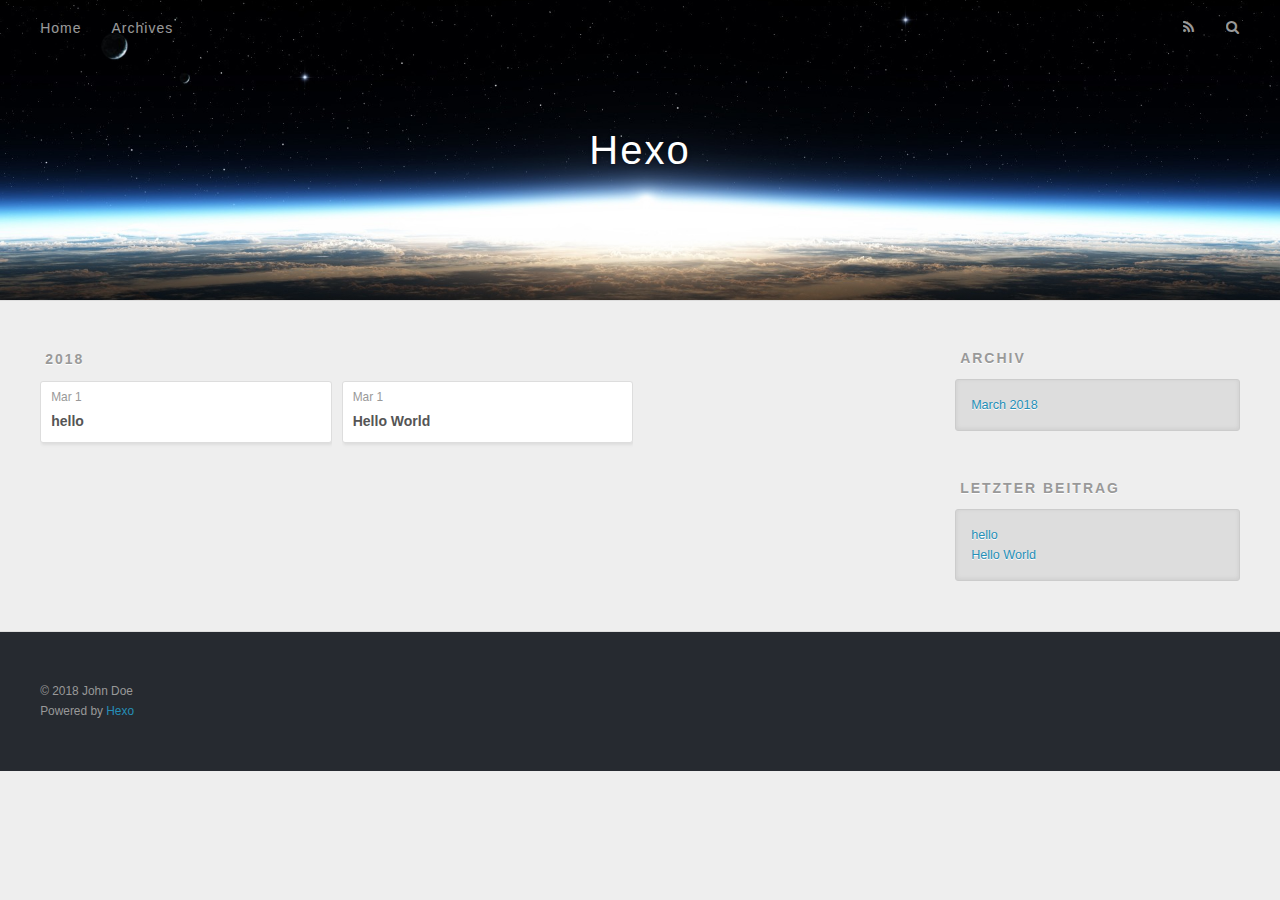
==== archives/index.html @ 199758c9 "Site updated: 2018-03-01 15:43:42" ====
<!DOCTYPE html>
<html>
<head>
  <meta charset="utf-8">
  

  
  <title>Archiv | Hexo</title>
  <meta name="viewport" content="width=device-width, initial-scale=1, maximum-scale=1">
  <meta property="og:type" content="website">
<meta property="og:title" content="Hexo">
<meta property="og:url" content="http://yoursite.com/archives/index.html">
<meta property="og:site_name" content="Hexo">
<meta name="twitter:card" content="summary">
<meta name="twitter:title" content="Hexo">
  
    <link rel="alternate" href="/atom.xml" title="Hexo" type="application/atom+xml">
  
  
    <link rel="icon" href="/favicon.png">
  
  
    <link href="//fonts.googleapis.com/css?family=Source+Code+Pro" rel="stylesheet" type="text/css">
  
  <link rel="stylesheet" href="/css/style.css">
</head>

<body>
  <div id="container">
    <div id="wrap">
      <header id="header">
  <div id="banner"></div>
  <div id="header-outer" class="outer">
    <div id="header-title" class="inner">
      <h1 id="logo-wrap">
        <a href="/" id="logo">Hexo</a>
      </h1>
      
    </div>
    <div id="header-inner" class="inner">
      <nav id="main-nav">
        <a id="main-nav-toggle" class="nav-icon"></a>
        
          <a class="main-nav-link" href="/">Home</a>
        
          <a class="main-nav-link" href="/archives">Archives</a>
        
      </nav>
      <nav id="sub-nav">
        
          <a id="nav-rss-link" class="nav-icon" href="/atom.xml" title="RSS Feed"></a>
        
        <a id="nav-search-btn" class="nav-icon" title="Suche"></a>
      </nav>
      <div id="search-form-wrap">
        <form action="//google.com/search" method="get" accept-charset="UTF-8" class="search-form"><input type="search" name="q" class="search-form-input" placeholder="Search"><button type="submit" class="search-form-submit">&#xF002;</button><input type="hidden" name="sitesearch" value="http://yoursite.com"></form>
      </div>
    </div>
  </div>
</header>
      <div class="outer">
        <section id="main">
  
  
    
    
      
      
      <section class="archives-wrap">
        <div class="archive-year-wrap">
          <a href="/archives/2018" class="archive-year">2018</a>
        </div>
        <div class="archives">
    
    <article class="archive-article archive-type-post">
  <div class="archive-article-inner">
    <header class="archive-article-header">
      <a href="/2018/03/01/hello/" class="archive-article-date">
  <time datetime="2018-03-01T07:41:24.000Z" itemprop="datePublished">Mar 1</time>
</a>
      
  
    <h1 itemprop="name">
      <a class="archive-article-title" href="/2018/03/01/hello/">hello</a>
    </h1>
  

    </header>
  </div>
</article>
  
    
    
    <article class="archive-article archive-type-post">
  <div class="archive-article-inner">
    <header class="archive-article-header">
      <a href="/2018/03/01/hello-world/" class="archive-article-date">
  <time datetime="2018-03-01T07:00:31.511Z" itemprop="datePublished">Mar 1</time>
</a>
      
  
    <h1 itemprop="name">
      <a class="archive-article-title" href="/2018/03/01/hello-world/">Hello World</a>
    </h1>
  

    </header>
  </div>
</article>
  
  
    </div></section>
  


</section>
        
          <aside id="sidebar">
  
    

  
    

  
    
  
    
  <div class="widget-wrap">
    <h3 class="widget-title">Archiv</h3>
    <div class="widget">
      <ul class="archive-list"><li class="archive-list-item"><a class="archive-list-link" href="/archives/2018/03/">March 2018</a></li></ul>
    </div>
  </div>


  
    
  <div class="widget-wrap">
    <h3 class="widget-title">letzter Beitrag</h3>
    <div class="widget">
      <ul>
        
          <li>
            <a href="/2018/03/01/hello/">hello</a>
          </li>
        
          <li>
            <a href="/2018/03/01/hello-world/">Hello World</a>
          </li>
        
      </ul>
    </div>
  </div>

  
</aside>
        
      </div>
      <footer id="footer">
  
  <div class="outer">
    <div id="footer-info" class="inner">
      &copy; 2018 John Doe<br>
      Powered by <a href="http://hexo.io/" target="_blank">Hexo</a>
    </div>
  </div>
</footer>
    </div>
    <nav id="mobile-nav">
  
    <a href="/" class="mobile-nav-link">Home</a>
  
    <a href="/archives" class="mobile-nav-link">Archives</a>
  
</nav>
    

<script src="//ajax.googleapis.com/ajax/libs/jquery/2.0.3/jquery.min.js"></script>


  <link rel="stylesheet" href="/fancybox/jquery.fancybox.css">
  <script src="/fancybox/jquery.fancybox.pack.js"></script>


<script src="/js/script.js"></script>



  </div>
</body>
</html>
---- css/style.css ----
body {
  width: 100%;
}
body:before,
body:after {
  content: "";
  display: table;
}
body:after {
  clear: both;
}
html,
body,
div,
span,
applet,
object,
iframe,
h1,
h2,
h3,
h4,
h5,
h6,
p,
blockquote,
pre,
a,
abbr,
acronym,
address,
big,
cite,
code,
del,
dfn,
em,
img,
ins,
kbd,
q,
s,
samp,
small,
strike,
strong,
sub,
sup,
tt,
var,
dl,
dt,
dd,
ol,
ul,
li,
fieldset,
form,
label,
legend,
table,
caption,
tbody,
tfoot,
thead,
tr,
th,
td {
  margin: 0;
  padding: 0;
  border: 0;
  outline: 0;
  font-weight: inherit;
  font-style: inherit;
  font-family: inherit;
  font-size: 100%;
  vertical-align: baseline;
}
body {
  line-height: 1;
  color: #000;
  background: #fff;
}
ol,
ul {
  list-style: none;
}
table {
  border-collapse: separate;
  border-spacing: 0;
  vertical-align: middle;
}
caption,
th,
td {
  text-align: left;
  font-weight: normal;
  vertical-align: middle;
}
a img {
  border: none;
}
input,
button {
  margin: 0;
  padding: 0;
}
input::-moz-focus-inner,
button::-moz-focus-inner {
  border: 0;
  padding: 0;
}
@font-face {
  font-family: FontAwesome;
  font-style: normal;
  font-weight: normal;
  src: url("fonts/fontawesome-webfont.eot?v=#4.0.3");
  src: url("fonts/fontawesome-webfont.eot?#iefix&v=#4.0.3") format("embedded-opentype"), url("fonts/fontawesome-webfont.woff?v=#4.0.3") format("woff"), url("fonts/fontawesome-webfont.ttf?v=#4.0.3") format("truetype"), url("fonts/fontawesome-webfont.svg#fontawesomeregular?v=#4.0.3") format("svg");
}
html,
body,
#container {
  height: 100%;
}
body {
  background: #eee;
  font: 14px -apple-system, BlinkMacSystemFont, "Segoe UI", "Roboto", "Oxygen", "Ubuntu", "Cantarell", "Fira Sans", "Droid Sans", "Helvetica Neue", sans-serif;
  -webkit-text-size-adjust: 100%;
}
.outer {
  max-width: 1220px;
  margin: 0 auto;
  padding: 0 20px;
}
.outer:before,
.outer:after {
  content: "";
  display: table;
}
.outer:after {
  clear: both;
}
.inner {
  display: inline;
  float: left;
  width: 98.33333333333333%;
  margin: 0 0.833333333333333%;
}
.left,
.alignleft {
  float: left;
}
.right,
.alignright {
  float: right;
}
.clear {
  clear: both;
}
#container {
  position: relative;
}
.mobile-nav-on {
  overflow: hidden;
}
#wrap {
  height: 100%;
  width: 100%;
  position: absolute;
  top: 0;
  left: 0;
  -webkit-transition: 0.2s ease-out;
  -moz-transition: 0.2s ease-out;
  -ms-transition: 0.2s ease-out;
  transition: 0.2s ease-out;
  z-index: 1;
  background: #eee;
}
.mobile-nav-on #wrap {
  left: 280px;
}
@media screen and (min-width: 768px) {
  #main {
    display: inline;
    float: left;
    width: 73.33333333333333%;
    margin: 0 0.833333333333333%;
  }
}
.article-date,
.article-category-link,
.archive-year,
.widget-title {
  text-decoration: none;
  text-transform: uppercase;
  letter-spacing: 2px;
  color: #999;
  margin-bottom: 1em;
  margin-left: 5px;
  line-height: 1em;
  text-shadow: 0 1px #fff;
  font-weight: bold;
}
.article-inner,
.archive-article-inner {
  background: #fff;
  -webkit-box-shadow: 1px 2px 3px #ddd;
  box-shadow: 1px 2px 3px #ddd;
  border: 1px solid #ddd;
  border-radius: 3px;
}
.article-entry h1,
.widget h1 {
  font-size: 2em;
}
.article-entry h2,
.widget h2 {
  font-size: 1.5em;
}
.article-entry h3,
.widget h3 {
  font-size: 1.3em;
}
.article-entry h4,
.widget h4 {
  font-size: 1.2em;
}
.article-entry h5,
.widget h5 {
  font-size: 1em;
}
.article-entry h6,
.widget h6 {
  font-size: 1em;
  color: #999;
}
.article-entry hr,
.widget hr {
  border: 1px dashed #ddd;
}
.article-entry strong,
.widget strong {
  font-weight: bold;
}
.article-entry em,
.widget em,
.article-entry cite,
.widget cite {
  font-style: italic;
}
.article-entry sup,
.widget sup,
.article-entry sub,
.widget sub {
  font-size: 0.75em;
  line-height: 0;
  position: relative;
  vertical-align: baseline;
}
.article-entry sup,
.widget sup {
  top: -0.5em;
}
.article-entry sub,
.widget sub {
  bottom: -0.2em;
}
.article-entry small,
.widget small {
  font-size: 0.85em;
}
.article-entry acronym,
.widget acronym,
.article-entry abbr,
.widget abbr {
  border-bottom: 1px dotted;
}
.article-entry ul,
.widget ul,
.article-entry ol,
.widget ol,
.article-entry dl,
.widget dl {
  margin: 0 20px;
  line-height: 1.6em;
}
.article-entry ul ul,
.widget ul ul,
.article-entry ol ul,
.widget ol ul,
.article-entry ul ol,
.widget ul ol,
.article-entry ol ol,
.widget ol ol {
  margin-top: 0;
  margin-bottom: 0;
}
.article-entry ul,
.widget ul {
  list-style: disc;
}
.article-entry ol,
.widget ol {
  list-style: decimal;
}
.article-entry dt,
.widget dt {
  font-weight: bold;
}
#header {
  height: 300px;
  position: relative;
  border-bottom: 1px solid #ddd;
}
#header:before,
#header:after {
  content: "";
  position: absolute;
  left: 0;
  right: 0;
  height: 40px;
}
#header:before {
  top: 0;
  background: -webkit-linear-gradient(rgba(0,0,0,0.2), transparent);
  background: -moz-linear-gradient(rgba(0,0,0,0.2), transparent);
  background: -ms-linear-gradient(rgba(0,0,0,0.2), transparent);
  background: linear-gradient(rgba(0,0,0,0.2), transparent);
}
#header:after {
  bottom: 0;
  background: -webkit-linear-gradient(transparent, rgba(0,0,0,0.2));
  background: -moz-linear-gradient(transparent, rgba(0,0,0,0.2));
  background: -ms-linear-gradient(transparent, rgba(0,0,0,0.2));
  background: linear-gradient(transparent, rgba(0,0,0,0.2));
}
#header-outer {
  height: 100%;
  position: relative;
}
#header-inner {
  position: relative;
  overflow: hidden;
}
#banner {
  position: absolute;
  top: 0;
  left: 0;
  width: 100%;
  height: 100%;
  background: url("images/banner.jpg") center #000;
  -webkit-background-size: cover;
  -moz-background-size: cover;
  background-size: cover;
  z-index: -1;
}
#header-title {
  text-align: center;
  height: 40px;
  position: absolute;
  top: 50%;
  left: 0;
  margin-top: -20px;
}
#logo,
#subtitle {
  text-decoration: none;
  color: #fff;
  font-weight: 300;
  text-shadow: 0 1px 4px rgba(0,0,0,0.3);
}
#logo {
  font-size: 40px;
  line-height: 40px;
  letter-spacing: 2px;
}
#subtitle {
  font-size: 16px;
  line-height: 16px;
  letter-spacing: 1px;
}
#subtitle-wrap {
  margin-top: 16px;
}
#main-nav {
  float: left;
  margin-left: -15px;
}
.nav-icon,
.main-nav-link {
  float: left;
  color: #fff;
  opacity: 0.6;
  text-decoration: none;
  text-shadow: 0 1px rgba(0,0,0,0.2);
  -webkit-transition: opacity 0.2s;
  -moz-transition: opacity 0.2s;
  -ms-transition: opacity 0.2s;
  transition: opacity 0.2s;
  display: block;
  padding: 20px 15px;
}
.nav-icon:hover,
.main-nav-link:hover {
  opacity: 1;
}
.nav-icon {
  font-family: FontAwesome;
  text-align: center;
  font-size: 14px;
  width: 14px;
  height: 14px;
  padding: 20px 15px;
  position: relative;
  cursor: pointer;
}
.main-nav-link {
  font-weight: 300;
  letter-spacing: 1px;
}
@media screen and (max-width: 479px) {
  .main-nav-link {
    display: none;
  }
}
#main-nav-toggle {
  display: none;
}
#main-nav-toggle:before {
  content: "\f0c9";
}
@media screen and (max-width: 479px) {
  #main-nav-toggle {
    display: block;
  }
}
#sub-nav {
  float: right;
  margin-right: -15px;
}
#nav-rss-link:before {
  content: "\f09e";
}
#nav-search-btn:before {
  content: "\f002";
}
#search-form-wrap {
  position: absolute;
  top: 15px;
  width: 150px;
  height: 30px;
  right: -150px;
  opacity: 0;
  -webkit-transition: 0.2s ease-out;
  -moz-transition: 0.2s ease-out;
  -ms-transition: 0.2s ease-out;
  transition: 0.2s ease-out;
}
#search-form-wrap.on {
  opacity: 1;
  right: 0;
}
@media screen and (max-width: 479px) {
  #search-form-wrap {
    width: 100%;
    right: -100%;
  }
}
.search-form {
  position: absolute;
  top: 0;
  left: 0;
  right: 0;
  background: #fff;
  padding: 5px 15px;
  border-radius: 15px;
  -webkit-box-shadow: 0 0 10px rgba(0,0,0,0.3);
  box-shadow: 0 0 10px rgba(0,0,0,0.3);
}
.search-form-input {
  border: none;
  background: none;
  color: #555;
  width: 100%;
  font: 13px -apple-system, BlinkMacSystemFont, "Segoe UI", "Roboto", "Oxygen", "Ubuntu", "Cantarell", "Fira Sans", "Droid Sans", "Helvetica Neue", sans-serif;
  outline: none;
}
.search-form-input::-webkit-search-results-decoration,
.search-form-input::-webkit-search-cancel-button {
  -webkit-appearance: none;
}
.search-form-submit {
  position: absolute;
  top: 50%;
  right: 10px;
  margin-top: -7px;
  font: 13px FontAwesome;
  border: none;
  background: none;
  color: #bbb;
  cursor: pointer;
}
.search-form-submit:hover,
.search-form-submit:focus {
  color: #777;
}
.article {
  margin: 50px 0;
}
.article-inner {
  overflow: hidden;
}
.article-meta:before,
.article-meta:after {
  content: "";
  display: table;
}
.article-meta:after {
  clear: both;
}
.article-date {
  float: left;
}
.article-category {
  float: left;
  line-height: 1em;
  color: #ccc;
  text-shadow: 0 1px #fff;
  margin-left: 8px;
}
.article-category:before {
  content: "\2022";
}
.article-category-link {
  margin: 0 12px 1em;
}
.article-header {
  padding: 20px 20px 0;
}
.article-title {
  text-decoration: none;
  font-size: 2em;
  font-weight: bold;
  color: #555;
  line-height: 1.1em;
  -webkit-transition: color 0.2s;
  -moz-transition: color 0.2s;
  -ms-transition: color 0.2s;
  transition: color 0.2s;
}
a.article-title:hover {
  color: #258fb8;
}
.article-entry {
  color: #555;
  padding: 0 20px;
}
.article-entry:before,
.article-entry:after {
  content: "";
  display: table;
}
.article-entry:after {
  clear: both;
}
.article-entry p,
.article-entry table {
  line-height: 1.6em;
  margin: 1.6em 0;
}
.article-entry h1,
.article-entry h2,
.article-entry h3,
.article-entry h4,
.article-entry h5,
.article-entry h6 {
  font-weight: bold;
}
.article-entry h1,
.article-entry h2,
.article-entry h3,
.article-entry h4,
.article-entry h5,
.article-entry h6 {
  line-height: 1.1em;
  margin: 1.1em 0;
}
.article-entry a {
  color: #258fb8;
  text-decoration: none;
}
.article-entry a:hover {
  text-decoration: underline;
}
.article-entry ul,
.article-entry ol,
.article-entry dl {
  margin-top: 1.6em;
  margin-bottom: 1.6em;
}
.article-entry img,
.article-entry video {
  max-width: 100%;
  height: auto;
  display: block;
  margin: auto;
}
.article-entry iframe {
  border: none;
}
.article-entry table {
  width: 100%;
  border-collapse: collapse;
  border-spacing: 0;
}
.article-entry th {
  font-weight: bold;
  border-bottom: 3px solid #ddd;
  padding-bottom: 0.5em;
}
.article-entry td {
  border-bottom: 1px solid #ddd;
  padding: 10px 0;
}
.article-entry blockquote {
  font-family: Georgia, "Times New Roman", serif;
  font-size: 1.4em;
  margin: 1.6em 20px;
  text-align: center;
}
.article-entry blockquote footer {
  font-size: 14px;
  margin: 1.6em 0;
  font-family: -apple-system, BlinkMacSystemFont, "Segoe UI", "Roboto", "Oxygen", "Ubuntu", "Cantarell", "Fira Sans", "Droid Sans", "Helvetica Neue", sans-serif;
}
.article-entry blockquote footer cite:before {
  content: "—";
  padding: 0 0.5em;
}
.article-entry .pullquote {
  text-align: left;
  width: 45%;
  margin: 0;
}
.article-entry .pullquote.left {
  margin-left: 0.5em;
  margin-right: 1em;
}
.article-entry .pullquote.right {
  margin-right: 0.5em;
  margin-left: 1em;
}
.article-entry .caption {
  color: #999;
  display: block;
  font-size: 0.9em;
  margin-top: 0.5em;
  position: relative;
  text-align: center;
}
.article-entry .video-container {
  position: relative;
  padding-top: 56.25%;
  height: 0;
  overflow: hidden;
}
.article-entry .video-container iframe,
.article-entry .video-container object,
.article-entry .video-container embed {
  position: absolute;
  top: 0;
  left: 0;
  width: 100%;
  height: 100%;
  margin-top: 0;
}
.article-more-link a {
  display: inline-block;
  line-height: 1em;
  padding: 6px 15px;
  border-radius: 15px;
  background: #eee;
  color: #999;
  text-shadow: 0 1px #fff;
  text-decoration: none;
}
.article-more-link a:hover {
  background: #258fb8;
  color: #fff;
  text-decoration: none;
  text-shadow: 0 1px #1e7293;
}
.article-footer {
  font-size: 0.85em;
  line-height: 1.6em;
  border-top: 1px solid #ddd;
  padding-top: 1.6em;
  margin: 0 20px 20px;
}
.article-footer:before,
.article-footer:after {
  content: "";
  display: table;
}
.article-footer:after {
  clear: both;
}
.article-footer a {
  color: #999;
  text-decoration: none;
}
.article-footer a:hover {
  color: #555;
}
.article-tag-list-item {
  float: left;
  margin-right: 10px;
}
.article-tag-list-link:before {
  content: "#";
}
.article-comment-link {
  float: right;
}
.article-comment-link:before {
  content: "\f075";
  font-family: FontAwesome;
  padding-right: 8px;
}
.article-share-link {
  cursor: pointer;
  float: right;
  margin-left: 20px;
}
.article-share-link:before {
  content: "\f064";
  font-family: FontAwesome;
  padding-right: 6px;
}
#article-nav {
  position: relative;
}
#article-nav:before,
#article-nav:after {
  content: "";
  display: table;
}
#article-nav:after {
  clear: both;
}
@media screen and (min-width: 768px) {
  #article-nav {
    margin: 50px 0;
  }
  #article-nav:before {
    width: 8px;
    height: 8px;
    position: absolute;
    top: 50%;
    left: 50%;
    margin-top: -4px;
    margin-left: -4px;
    content: "";
    border-radius: 50%;
    background: #ddd;
    -webkit-box-shadow: 0 1px 2px #fff;
    box-shadow: 0 1px 2px #fff;
  }
}
.article-nav-link-wrap {
  text-decoration: none;
  text-shadow: 0 1px #fff;
  color: #999;
  -webkit-box-sizing: border-box;
  -moz-box-sizing: border-box;
  box-sizing: border-box;
  margin-top: 50px;
  text-align: center;
  display: block;
}
.article-nav-link-wrap:hover {
  color: #555;
}
@media screen and (min-width: 768px) {
  .article-nav-link-wrap {
    width: 50%;
    margin-top: 0;
  }
}
@media screen and (min-width: 768px) {
  #article-nav-newer {
    float: left;
    text-align: right;
    padding-right: 20px;
  }
}
@media screen and (min-width: 768px) {
  #article-nav-older {
    float: right;
    text-align: left;
    padding-left: 20px;
  }
}
.article-nav-caption {
  text-transform: uppercase;
  letter-spacing: 2px;
  color: #ddd;
  line-height: 1em;
  font-weight: bold;
}
#article-nav-newer .article-nav-caption {
  margin-right: -2px;
}
.article-nav-title {
  font-size: 0.85em;
  line-height: 1.6em;
  margin-top: 0.5em;
}
.article-share-box {
  position: absolute;
  display: none;
  background: #fff;
  -webkit-box-shadow: 1px 2px 10px rgba(0,0,0,0.2);
  box-shadow: 1px 2px 10px rgba(0,0,0,0.2);
  border-radius: 3px;
  margin-left: -145px;
  overflow: hidden;
  z-index: 1;
}
.article-share-box.on {
  display: block;
}
.article-share-input {
  width: 100%;
  background: none;
  -webkit-box-sizing: border-box;
  -moz-box-sizing: border-box;
  box-sizing: border-box;
  font: 14px -apple-system, BlinkMacSystemFont, "Segoe UI", "Roboto", "Oxygen", "Ubuntu", "Cantarell", "Fira Sans", "Droid Sans", "Helvetica Neue", sans-serif;
  padding: 0 15px;
  color: #555;
  outline: none;
  border: 1px solid #ddd;
  border-radius: 3px 3px 0 0;
  height: 36px;
  line-height: 36px;
}
.article-share-links {
  background: #eee;
}
.article-share-links:before,
.article-share-links:after {
  content: "";
  display: table;
}
.article-share-links:after {
  clear: both;
}
.article-share-twitter,
.article-share-facebook,
.article-share-pinterest,
.article-share-google {
  width: 50px;
  height: 36px;
  display: block;
  float: left;
  position: relative;
  color: #999;
  text-shadow: 0 1px #fff;
}
.article-share-twitter:before,
.article-share-facebook:before,
.article-share-pinterest:before,
.article-share-google:before {
  font-size: 20px;
  font-family: FontAwesome;
  width: 20px;
  height: 20px;
  position: absolute;
  top: 50%;
  left: 50%;
  margin-top: -10px;
  margin-left: -10px;
  text-align: center;
}
.article-share-twitter:hover,
.article-share-facebook:hover,
.article-share-pinterest:hover,
.article-share-google:hover {
  color: #fff;
}
.article-share-twitter:before {
  content: "\f099";
}
.article-share-twitter:hover {
  background: #00aced;
  text-shadow: 0 1px #008abe;
}
.article-share-facebook:before {
  content: "\f09a";
}
.article-share-facebook:hover {
  background: #3b5998;
  text-shadow: 0 1px #2f477a;
}
.article-share-pinterest:before {
  content: "\f0d2";
}
.article-share-pinterest:hover {
  background: #cb2027;
  text-shadow: 0 1px #a21a1f;
}
.article-share-google:before {
  content: "\f0d5";
}
.article-share-google:hover {
  background: #dd4b39;
  text-shadow: 0 1px #be3221;
}
.article-gallery {
  background: #000;
  position: relative;
}
.article-gallery-photos {
  position: relative;
  overflow: hidden;
}
.article-gallery-img {
  display: none;
  max-width: 100%;
}
.article-gallery-img:first-child {
  display: block;
}
.article-gallery-img.loaded {
  position: absolute;
  display: block;
}
.article-gallery-img img {
  display: block;
  max-width: 100%;
  margin: 0 auto;
}
#comments {
  background: #fff;
  -webkit-box-shadow: 1px 2px 3px #ddd;
  box-shadow: 1px 2px 3px #ddd;
  padding: 20px;
  border: 1px solid #ddd;
  border-radius: 3px;
  margin: 50px 0;
}
#comments a {
  color: #258fb8;
}
.archives-wrap {
  margin: 50px 0;
}
.archives:before,
.archives:after {
  content: "";
  display: table;
}
.archives:after {
  clear: both;
}
.archive-year-wrap {
  margin-bottom: 1em;
}
.archives {
  -webkit-column-gap: 10px;
  -moz-column-gap: 10px;
  column-gap: 10px;
}
@media screen and (min-width: 480px) and (max-width: 767px) {
  .archives {
    -webkit-column-count: 2;
    -moz-column-count: 2;
    column-count: 2;
  }
}
@media screen and (min-width: 768px) {
  .archives {
    -webkit-column-count: 3;
    -moz-column-count: 3;
    column-count: 3;
  }
}
.archive-article {
  -webkit-column-break-inside: avoid;
  page-break-inside: avoid;
  overflow: hidden;
  break-inside: avoid-column;
}
.archive-article-inner {
  padding: 10px;
  margin-bottom: 15px;
}
.archive-article-title {
  text-decoration: none;
  font-weight: bold;
  color: #555;
  -webkit-transition: color 0.2s;
  -moz-transition: color 0.2s;
  -ms-transition: color 0.2s;
  transition: color 0.2s;
  line-height: 1.6em;
}
.archive-article-title:hover {
  color: #258fb8;
}
.archive-article-footer {
  margin-top: 1em;
}
.archive-article-date {
  color: #999;
  text-decoration: none;
  font-size: 0.85em;
  line-height: 1em;
  margin-bottom: 0.5em;
  display: block;
}
#page-nav {
  margin: 50px auto;
  background: #fff;
  -webkit-box-shadow: 1px 2px 3px #ddd;
  box-shadow: 1px 2px 3px #ddd;
  border: 1px solid #ddd;
  border-radius: 3px;
  text-align: center;
  color: #999;
  overflow: hidden;
}
#page-nav:before,
#page-nav:after {
  content: "";
  display: table;
}
#page-nav:after {
  clear: both;
}
#page-nav a,
#page-nav span {
  padding: 10px 20px;
  line-height: 1;
  height: 2ex;
}
#page-nav a {
  color: #999;
  text-decoration: none;
}
#page-nav a:hover {
  background: #999;
  color: #fff;
}
#page-nav .prev {
  float: left;
}
#page-nav .next {
  float: right;
}
#page-nav .page-number {
  display: inline-block;
}
@media screen and (max-width: 479px) {
  #page-nav .page-number {
    display: none;
  }
}
#page-nav .current {
  color: #555;
  font-weight: bold;
}
#page-nav .space {
  color: #ddd;
}
#footer {
  background: #262a30;
  padding: 50px 0;
  border-top: 1px solid #ddd;
  color: #999;
}
#footer a {
  color: #258fb8;
  text-decoration: none;
}
#footer a:hover {
  text-decoration: underline;
}
#footer-info {
  line-height: 1.6em;
  font-size: 0.85em;
}
.article-entry pre,
.article-entry .highlight {
  background: #2d2d2d;
  margin: 0 -20px;
  padding: 15px 20px;
  border-style: solid;
  border-color: #ddd;
  border-width: 1px 0;
  overflow: auto;
  color: #ccc;
  line-height: 22.400000000000002px;
}
.article-entry .highlight .gutter pre,
.article-entry .gist .gist-file .gist-data .line-numbers {
  color: #666;
  font-size: 0.85em;
}
.article-entry pre,
.article-entry code {
  font-family: "Source Code Pro", Consolas, Monaco, Menlo, Consolas, monospace;
}
.article-entry code {
  background: #eee;
  text-shadow: 0 1px #fff;
  padding: 0 0.3em;
}
.article-entry pre code {
  background: none;
  text-shadow: none;
  padding: 0;
}
.article-entry .highlight pre {
  border: none;
  margin: 0;
  padding: 0;
}
.article-entry .highlight table {
  margin: 0;
  width: auto;
}
.article-entry .highlight td {
  border: none;
  padding: 0;
}
.article-entry .highlight figcaption {
  font-size: 0.85em;
  color: #999;
  line-height: 1em;
  margin-bottom: 1em;
}
.article-entry .highlight figcaption:before,
.article-entry .highlight figcaption:after {
  content: "";
  display: table;
}
.article-entry .highlight figcaption:after {
  clear: both;
}
.article-entry .highlight figcaption a {
  float: right;
}
.article-entry .highlight .gutter pre {
  text-align: right;
  padding-right: 20px;
}
.article-entry .highlight .line {
  height: 22.400000000000002px;
}
.article-entry .highlight .line.marked {
  background: #515151;
}
.article-entry .gist {
  margin: 0 -20px;
  border-style: solid;
  border-color: #ddd;
  border-width: 1px 0;
  background: #2d2d2d;
  padding: 15px 20px 15px 0;
}
.article-entry .gist .gist-file {
  border: none;
  font-family: "Source Code Pro", Consolas, Monaco, Menlo, Consolas, monospace;
  margin: 0;
}
.article-entry .gist .gist-file .gist-data {
  background: none;
  border: none;
}
.article-entry .gist .gist-file .gist-data .line-numbers {
  background: none;
  border: none;
  padding: 0 20px 0 0;
}
.article-entry .gist .gist-file .gist-data .line-data {
  padding: 0 !important;
}
.article-entry .gist .gist-file .highlight {
  margin: 0;
  padding: 0;
  border: none;
}
.article-entry .gist .gist-file .gist-meta {
  background: #2d2d2d;
  color: #999;
  font: 0.85em -apple-system, BlinkMacSystemFont, "Segoe UI", "Roboto", "Oxygen", "Ubuntu", "Cantarell", "Fira Sans", "Droid Sans", "Helvetica Neue", sans-serif;
  text-shadow: 0 0;
  padding: 0;
  margin-top: 1em;
  margin-left: 20px;
}
.article-entry .gist .gist-file .gist-meta a {
  color: #258fb8;
  font-weight: normal;
}
.article-entry .gist .gist-file .gist-meta a:hover {
  text-decoration: underline;
}
pre .comment,
pre .title {
  color: #999;
}
pre .variable,
pre .attribute,
pre .tag,
pre .regexp,
pre .ruby .constant,
pre .xml .tag .title,
pre .xml .pi,
pre .xml .doctype,
pre .html .doctype,
pre .css .id,
pre .css .class,
pre .css .pseudo {
  color: #f2777a;
}
pre .number,
pre .preprocessor,
pre .built_in,
pre .literal,
pre .params,
pre .constant {
  color: #f99157;
}
pre .class,
pre .ruby .class .title,
pre .css .rules .attribute {
  color: #9c9;
}
pre .string,
pre .value,
pre .inheritance,
pre .header,
pre .ruby .symbol,
pre .xml .cdata {
  color: #9c9;
}
pre .css .hexcolor {
  color: #6cc;
}
pre .function,
pre .python .decorator,
pre .python .title,
pre .ruby .function .title,
pre .ruby .title .keyword,
pre .perl .sub,
pre .javascript .title,
pre .coffeescript .title {
  color: #69c;
}
pre .keyword,
pre .javascript .function {
  color: #c9c;
}
@media screen and (max-width: 479px) {
  #mobile-nav {
    position: absolute;
    top: 0;
    left: 0;
    width: 280px;
    height: 100%;
    background: #191919;
    border-right: 1px solid #fff;
  }
}
@media screen and (max-width: 479px) {
  .mobile-nav-link {
    display: block;
    color: #999;
    text-decoration: none;
    padding: 15px 20px;
    font-weight: bold;
  }
  .mobile-nav-link:hover {
    color: #fff;
  }
}
@media screen and (min-width: 768px) {
  #sidebar {
    display: inline;
    float: left;
    width: 23.333333333333332%;
    margin: 0 0.833333333333333%;
  }
}
.widget-wrap {
  margin: 50px 0;
}
.widget {
  color: #777;
  text-shadow: 0 1px #fff;
  background: #ddd;
  -webkit-box-shadow: 0 -1px 4px #ccc inset;
  box-shadow: 0 -1px 4px #ccc inset;
  border: 1px solid #ccc;
  padding: 15px;
  border-radius: 3px;
}
.widget a {
  color: #258fb8;
  text-decoration: none;
}
.widget a:hover {
  text-decoration: underline;
}
.widget ul ul,
.widget ol ul,
.widget dl ul,
.widget ul ol,
.widget ol ol,
.widget dl ol,
.widget ul dl,
.widget ol dl,
.widget dl dl {
  margin-left: 15px;
  list-style: disc;
}
.widget {
  line-height: 1.6em;
  word-wrap: break-word;
  font-size: 0.9em;
}
.widget ul,
.widget ol {
  list-style: none;
  margin: 0;
}
.widget ul ul,
.widget ol ul,
.widget ul ol,
.widget ol ol {
  margin: 0 20px;
}
.widget ul ul,
.widget ol ul {
  list-style: disc;
}
.widget ul ol,
.widget ol ol {
  list-style: decimal;
}
.category-list-count,
.tag-list-count,
.archive-list-count {
  padding-left: 5px;
  color: #999;
  font-size: 0.85em;
}
.category-list-count:before,
.tag-list-count:before,
.archive-list-count:before {
  content: "(";
}
.category-list-count:after,
.tag-list-count:after,
.archive-list-count:after {
  content: ")";
}
.tagcloud a {
  margin-right: 5px;
  display: inline-block;
}
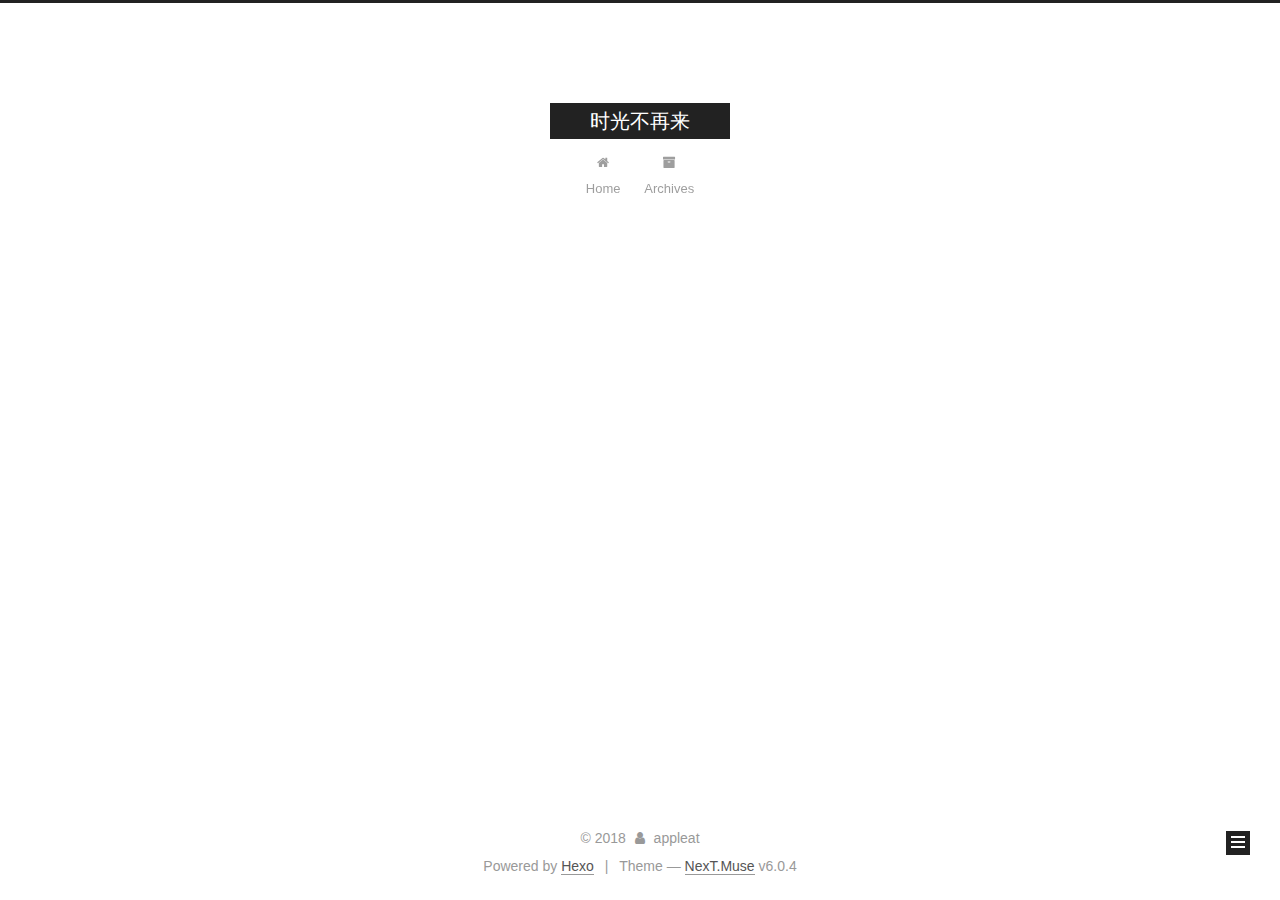
==== commit 63b80c8e: "Site updated: 2018-03-01 15:52:57" ====
--- a/archives/index.html
+++ b/archives/index.html
@@ -1,192 +1,611 @@
 <!DOCTYPE html>
-<html>
+
+
+
+  
+
+
+<html class="theme-next muse use-motion" lang="">
 <head>
-  <meta charset="utf-8">
-  
-
-  
-  <title>Archiv | Hexo</title>
-  <meta name="viewport" content="width=device-width, initial-scale=1, maximum-scale=1">
-  <meta property="og:type" content="website">
-<meta property="og:title" content="Hexo">
-<meta property="og:url" content="http://yoursite.com/archives/index.html">
-<meta property="og:site_name" content="Hexo">
+  <meta charset="UTF-8"/>
+<meta http-equiv="X-UA-Compatible" content="IE=edge" />
+<meta name="viewport" content="width=device-width, initial-scale=1, maximum-scale=1"/>
+<meta name="theme-color" content="#222">
+
+
+
+
+
+
+
+
+
+
+
+
+<meta http-equiv="Cache-Control" content="no-transform" />
+<meta http-equiv="Cache-Control" content="no-siteapp" />
+
+
+
+
+
+
+
+
+
+
+
+
+
+
+
+
+
+
+
+
+
+
+<link href="/lib/font-awesome/css/font-awesome.min.css?v=4.6.2" rel="stylesheet" type="text/css" />
+
+<link href="/css/main.css?v=6.0.4" rel="stylesheet" type="text/css" />
+
+
+  <link rel="apple-touch-icon" sizes="180x180" href="/images/apple-touch-icon-next.png?v=6.0.4">
+
+
+  <link rel="icon" type="image/png" sizes="32x32" href="/images/favicon-32x32-next.png?v=6.0.4">
+
+
+  <link rel="icon" type="image/png" sizes="16x16" href="/images/favicon-16x16-next.png?v=6.0.4">
+
+
+  <link rel="mask-icon" href="/images/logo.svg?v=6.0.4" color="#222">
+
+
+
+
+
+
+
+
+
+<script type="text/javascript" id="hexo.configurations">
+  var NexT = window.NexT || {};
+  var CONFIG = {
+    root: '/',
+    scheme: 'Muse',
+    version: '6.0.4',
+    sidebar: {"position":"left","display":"post","offset":12,"b2t":false,"scrollpercent":false,"onmobile":false},
+    fancybox: false,
+    fastclick: false,
+    lazyload: false,
+    tabs: true,
+    motion: {"enable":true,"async":false,"transition":{"post_block":"fadeIn","post_header":"slideDownIn","post_body":"slideDownIn","coll_header":"slideLeftIn","sidebar":"slideUpIn"}},
+    algolia: {
+      applicationID: '',
+      apiKey: '',
+      indexName: '',
+      hits: {"per_page":10},
+      labels: {"input_placeholder":"Search for Posts","hits_empty":"We didn't find any results for the search: ${query}","hits_stats":"${hits} results found in ${time} ms"}
+    }
+  };
+</script>
+
+
+  
+
+
+
+
+  
+  <meta name="keywords" content="Hexo, NexT" />
+
+
+<meta property="og:type" content="website">
+<meta property="og:title" content="时光不再来">
+<meta property="og:url" content="https://appleat.github.io/archives/index.html">
+<meta property="og:site_name" content="时光不再来">
 <meta name="twitter:card" content="summary">
-<meta name="twitter:title" content="Hexo">
-  
-    <link rel="alternate" href="/atom.xml" title="Hexo" type="application/atom+xml">
-  
-  
-    <link rel="icon" href="/favicon.png">
-  
-  
-    <link href="//fonts.googleapis.com/css?family=Source+Code+Pro" rel="stylesheet" type="text/css">
-  
-  <link rel="stylesheet" href="/css/style.css">
+<meta name="twitter:title" content="时光不再来">
+
+
+
+
+
+
+  <link rel="canonical" href="https://appleat.github.io/archives/"/>
+
+
+
+<script type="text/javascript" id="page.configurations">
+  CONFIG.page = {
+    sidebar: "",
+  };
+</script>
+  <title>Archive | 时光不再来</title>
+  
+
+
+
+
+
+
+
+
+
+  <noscript>
+  <style type="text/css">
+    .use-motion .motion-element,
+    .use-motion .brand,
+    .use-motion .menu-item,
+    .sidebar-inner,
+    .use-motion .post-block,
+    .use-motion .pagination,
+    .use-motion .comments,
+    .use-motion .post-header,
+    .use-motion .post-body,
+    .use-motion .collection-title { opacity: initial; }
+
+    .use-motion .logo,
+    .use-motion .site-title,
+    .use-motion .site-subtitle {
+      opacity: initial;
+      top: initial;
+    }
+
+    .use-motion {
+      .logo-line-before i { left: initial; }
+      .logo-line-after i { right: initial; }
+    }
+  </style>
+</noscript>
+
 </head>
 
-<body>
-  <div id="container">
-    <div id="wrap">
-      <header id="header">
-  <div id="banner"></div>
-  <div id="header-outer" class="outer">
-    <div id="header-title" class="inner">
-      <h1 id="logo-wrap">
-        <a href="/" id="logo">Hexo</a>
-      </h1>
-      
+<body itemscope itemtype="http://schema.org/WebPage" lang="">
+
+  
+  
+    
+  
+
+  <div class="container sidebar-position-left page-archive">
+    <div class="headband"></div>
+
+    <header id="header" class="header" itemscope itemtype="http://schema.org/WPHeader">
+      <div class="header-inner"> <div class="site-brand-wrapper">
+  <div class="site-meta ">
+    
+
+    <div class="custom-logo-site-title">
+      <a href="/"  class="brand" rel="start">
+        <span class="logo-line-before"><i></i></span>
+        <span class="site-title">时光不再来</span>
+        <span class="logo-line-after"><i></i></span>
+      </a>
     </div>
-    <div id="header-inner" class="inner">
-      <nav id="main-nav">
-        <a id="main-nav-toggle" class="nav-icon"></a>
-        
-          <a class="main-nav-link" href="/">Home</a>
-        
-          <a class="main-nav-link" href="/archives">Archives</a>
-        
-      </nav>
-      <nav id="sub-nav">
-        
-          <a id="nav-rss-link" class="nav-icon" href="/atom.xml" title="RSS Feed"></a>
-        
-        <a id="nav-search-btn" class="nav-icon" title="Suche"></a>
-      </nav>
-      <div id="search-form-wrap">
-        <form action="//google.com/search" method="get" accept-charset="UTF-8" class="search-form"><input type="search" name="q" class="search-form-input" placeholder="Search"><button type="submit" class="search-form-submit">&#xF002;</button><input type="hidden" name="sitesearch" value="http://yoursite.com"></form>
+      
+        <p class="site-subtitle"></p>
+      
+  </div>
+
+  <div class="site-nav-toggle">
+    <button>
+      <span class="btn-bar"></span>
+      <span class="btn-bar"></span>
+      <span class="btn-bar"></span>
+    </button>
+  </div>
+</div>
+
+<nav class="site-nav">
+  
+
+  
+    <ul id="menu" class="menu">
+      
+        
+        <li class="menu-item menu-item-home">
+          <a href="/" rel="section">
+            <i class="menu-item-icon fa fa-fw fa-home"></i> <br />Home</a>
+        </li>
+      
+        
+        <li class="menu-item menu-item-archives">
+          <a href="/archives/" rel="section">
+            <i class="menu-item-icon fa fa-fw fa-archive"></i> <br />Archives</a>
+        </li>
+      
+
+      
+    </ul>
+  
+
+  
+</nav>
+
+
+  
+
+
+
+ </div>
+    </header>
+
+    
+
+
+    <main id="main" class="main">
+      <div class="main-inner">
+        <div class="content-wrap">
+          <div id="content" class="content">
+            
+
+  
+  
+  
+  <div class="post-block archive">
+    <div id="posts" class="posts-collapse">
+      <span class="archive-move-on"></span>
+
+      
+      <span class="archive-page-counter">
+        
+        
+        
+          
+        
+        Um..! 2 posts in total. Keep on posting.
+      </span>
+      
+
+      
+
+        
+        
+        
+
+        
+          
+          <div class="collection-title">
+            <h1 class="archive-year" id="archive-year-2018">2018</h1>
+          </div>
+        
+        
+
+        
+
+  <article class="post post-type-normal" itemscope itemtype="http://schema.org/Article">
+    <header class="post-header">
+
+      <h2 class="post-title">
+        
+            <a class="post-title-link" href="/2018/03/01/hello/" itemprop="url">
+              
+                <span itemprop="name">hello</span>
+              
+            </a>
+        
+      </h2>
+
+      <div class="post-meta">
+        <time class="post-time" itemprop="dateCreated"
+              datetime="2018-03-01T15:41:24+08:00"
+              content="2018-03-01" >
+          03-01
+        </time>
       </div>
+
+    </header>
+  </article>
+
+
+
+      
+
+        
+        
+        
+
+        
+        
+
+        
+
+  <article class="post post-type-normal" itemscope itemtype="http://schema.org/Article">
+    <header class="post-header">
+
+      <h2 class="post-title">
+        
+            <a class="post-title-link" href="/2018/03/01/hello-world/" itemprop="url">
+              
+                <span itemprop="name">Hello World</span>
+              
+            </a>
+        
+      </h2>
+
+      <div class="post-meta">
+        <time class="post-time" itemprop="dateCreated"
+              datetime="2018-03-01T15:00:31+08:00"
+              content="2018-03-01" >
+          03-01
+        </time>
+      </div>
+
+    </header>
+  </article>
+
+
+
+      
+
     </div>
   </div>
-</header>
-      <div class="outer">
-        <section id="main">
-  
-  
-    
-    
-      
-      
-      <section class="archives-wrap">
-        <div class="archive-year-wrap">
-          <a href="/archives/2018" class="archive-year">2018</a>
+  
+  
+  
+
+  
+
+
+
+          </div>
+          
+
         </div>
-        <div class="archives">
-    
-    <article class="archive-article archive-type-post">
-  <div class="archive-article-inner">
-    <header class="archive-article-header">
-      <a href="/2018/03/01/hello/" class="archive-article-date">
-  <time datetime="2018-03-01T07:41:24.000Z" itemprop="datePublished">Mar 1</time>
-</a>
-      
-  
-    <h1 itemprop="name">
-      <a class="archive-article-title" href="/2018/03/01/hello/">hello</a>
-    </h1>
-  
-
-    </header>
-  </div>
-</article>
-  
-    
-    
-    <article class="archive-article archive-type-post">
-  <div class="archive-article-inner">
-    <header class="archive-article-header">
-      <a href="/2018/03/01/hello-world/" class="archive-article-date">
-  <time datetime="2018-03-01T07:00:31.511Z" itemprop="datePublished">Mar 1</time>
-</a>
-      
-  
-    <h1 itemprop="name">
-      <a class="archive-article-title" href="/2018/03/01/hello-world/">Hello World</a>
-    </h1>
-  
-
-    </header>
-  </div>
-</article>
-  
-  
-    </div></section>
-  
-
-
-</section>
-        
-          <aside id="sidebar">
-  
-    
-
-  
-    
-
-  
-    
-  
-    
-  <div class="widget-wrap">
-    <h3 class="widget-title">Archiv</h3>
-    <div class="widget">
-      <ul class="archive-list"><li class="archive-list-item"><a class="archive-list-link" href="/archives/2018/03/">March 2018</a></li></ul>
+        
+          
+  
+  <div class="sidebar-toggle">
+    <div class="sidebar-toggle-line-wrap">
+      <span class="sidebar-toggle-line sidebar-toggle-line-first"></span>
+      <span class="sidebar-toggle-line sidebar-toggle-line-middle"></span>
+      <span class="sidebar-toggle-line sidebar-toggle-line-last"></span>
     </div>
   </div>
 
-
-  
+  <aside id="sidebar" class="sidebar">
     
-  <div class="widget-wrap">
-    <h3 class="widget-title">letzter Beitrag</h3>
-    <div class="widget">
-      <ul>
-        
-          <li>
-            <a href="/2018/03/01/hello/">hello</a>
-          </li>
-        
-          <li>
-            <a href="/2018/03/01/hello-world/">Hello World</a>
-          </li>
-        
-      </ul>
+    <div class="sidebar-inner">
+
+      
+
+      
+
+      <section class="site-overview-wrap sidebar-panel sidebar-panel-active">
+        <div class="site-overview">
+          <div class="site-author motion-element" itemprop="author" itemscope itemtype="http://schema.org/Person">
+            
+              <p class="site-author-name" itemprop="name">appleat</p>
+              <p class="site-description motion-element" itemprop="description"></p>
+          </div>
+
+          
+            <nav class="site-state motion-element">
+              
+                <div class="site-state-item site-state-posts">
+                
+                  <a href="/archives/">
+                
+                    <span class="site-state-item-count">2</span>
+                    <span class="site-state-item-name">posts</span>
+                  </a>
+                </div>
+              
+
+              
+
+              
+            </nav>
+          
+
+          
+
+          
+
+          
+          
+
+          
+          
+
+          
+            
+          
+          
+
+        </div>
+      </section>
+
+      
+
+      
+
     </div>
+  </aside>
+
+
+        
+      </div>
+    </main>
+
+    <footer id="footer" class="footer">
+      <div class="footer-inner">
+        <div class="copyright">&copy; <span itemprop="copyrightYear">2018</span>
+  <span class="with-love">
+    <i class="fa fa-user"></i>
+  </span>
+  <span class="author" itemprop="copyrightHolder">appleat</span>
+
+  
+
+  
+</div>
+
+
+
+
+  <div class="powered-by">Powered by <a class="theme-link" target="_blank" href="https://hexo.io">Hexo</a></div>
+
+
+
+  <span class="post-meta-divider">|</span>
+
+
+
+  <div class="theme-info">Theme &mdash; <a class="theme-link" target="_blank" href="https://github.com/theme-next/hexo-theme-next">NexT.Muse</a> v6.0.4</div>
+
+
+
+
+        
+
+
+
+
+
+
+
+
+        
+      </div>
+    </footer>
+
+    
+      <div class="back-to-top">
+        <i class="fa fa-arrow-up"></i>
+        
+      </div>
+    
+
+    
+
   </div>
 
   
-</aside>
-        
-      </div>
-      <footer id="footer">
-  
-  <div class="outer">
-    <div id="footer-info" class="inner">
-      &copy; 2018 John Doe<br>
-      Powered by <a href="http://hexo.io/" target="_blank">Hexo</a>
-    </div>
-  </div>
-</footer>
-    </div>
-    <nav id="mobile-nav">
-  
-    <a href="/" class="mobile-nav-link">Home</a>
-  
-    <a href="/archives" class="mobile-nav-link">Archives</a>
-  
-</nav>
-    
-
-<script src="//ajax.googleapis.com/ajax/libs/jquery/2.0.3/jquery.min.js"></script>
-
-
-  <link rel="stylesheet" href="/fancybox/jquery.fancybox.css">
-  <script src="/fancybox/jquery.fancybox.pack.js"></script>
-
-
-<script src="/js/script.js"></script>
-
-
-
-  </div>
+
+<script type="text/javascript">
+  if (Object.prototype.toString.call(window.Promise) !== '[object Function]') {
+    window.Promise = null;
+  }
+</script>
+
+
+
+
+
+
+
+
+
+
+
+
+
+
+
+
+
+
+
+
+
+
+
+
+
+
+  
+  
+    <script type="text/javascript" src="/lib/jquery/index.js?v=2.1.3"></script>
+  
+
+  
+  
+    <script type="text/javascript" src="/lib/velocity/velocity.min.js?v=1.2.1"></script>
+  
+
+  
+  
+    <script type="text/javascript" src="/lib/velocity/velocity.ui.min.js?v=1.2.1"></script>
+  
+
+
+  
+
+
+  <script type="text/javascript" src="/js/src/utils.js?v=6.0.4"></script>
+
+  <script type="text/javascript" src="/js/src/motion.js?v=6.0.4"></script>
+
+
+
+  
+  
+
+  
+
+  
+
+
+  <script type="text/javascript" src="/js/src/bootstrap.js?v=6.0.4"></script>
+
+
+
+  
+
+
+
+	
+
+
+
+
+
+  
+
+
+
+
+
+  
+
+
+
+
+
+
+
+
+
+
+  
+
+
+
+
+
+  
+
+  
+
+  
+
+  
+
+  
+  
+
+  
+
+  
+
+  
+
+  
+
 </body>
-</html>+</html>
--- a/css/main.css
+++ b/css/main.css
@@ -0,0 +1,2462 @@
+/* normalize.css v3.0.2 | MIT License | git.io/normalize */
+html {
+  font-family: sans-serif; /* 1 */
+  -ms-text-size-adjust: 100%; /* 2 */
+  -webkit-text-size-adjust: 100%; /* 2 */
+}
+body {
+  margin: 0;
+}
+article,
+aside,
+details,
+figcaption,
+figure,
+footer,
+header,
+hgroup,
+main,
+menu,
+nav,
+section,
+summary {
+  display: block;
+}
+audio,
+canvas,
+progress,
+video {
+  display: inline-block; /* 1 */
+  vertical-align: baseline; /* 2 */
+}
+audio:not([controls]) {
+  display: none;
+  height: 0;
+}
+[hidden],
+template {
+  display: none;
+}
+a {
+  background-color: transparent;
+}
+a:active,
+a:hover {
+  outline: 0;
+}
+abbr[title] {
+  border-bottom: 1px dotted;
+}
+b,
+strong {
+  font-weight: bold;
+}
+dfn {
+  font-style: italic;
+}
+h1 {
+  font-size: 2em;
+  margin: 0.67em 0;
+}
+mark {
+  background: #ff0;
+  color: #000;
+}
+small {
+  font-size: 80%;
+}
+sub,
+sup {
+  font-size: 75%;
+  line-height: 0;
+  position: relative;
+  vertical-align: baseline;
+}
+sup {
+  top: -0.5em;
+}
+sub {
+  bottom: -0.25em;
+}
+img {
+  border: 0;
+}
+svg:not(:root) {
+  overflow: hidden;
+}
+figure {
+  margin: 1em 40px;
+}
+hr {
+  -moz-box-sizing: content-box;
+  box-sizing: content-box;
+  height: 0;
+}
+pre {
+  overflow: auto;
+}
+code,
+kbd,
+pre,
+samp {
+  font-family: monospace, monospace;
+  font-size: 1em;
+}
+button,
+input,
+optgroup,
+select,
+textarea {
+  color: inherit; /* 1 */
+  font: inherit; /* 2 */
+  margin: 0; /* 3 */
+}
+button {
+  overflow: visible;
+}
+button,
+select {
+  text-transform: none;
+}
+button,
+html input[type="button"],
+input[type="reset"],
+input[type="submit"] {
+  -webkit-appearance: button; /* 2 */
+  cursor: pointer; /* 3 */
+}
+button[disabled],
+html input[disabled] {
+  cursor: default;
+}
+button::-moz-focus-inner,
+input::-moz-focus-inner {
+  border: 0;
+  padding: 0;
+}
+input {
+  line-height: normal;
+}
+input[type="checkbox"],
+input[type="radio"] {
+  box-sizing: border-box; /* 1 */
+  padding: 0; /* 2 */
+}
+input[type="number"]::-webkit-inner-spin-button,
+input[type="number"]::-webkit-outer-spin-button {
+  height: auto;
+}
+input[type="search"] {
+  -webkit-appearance: textfield; /* 1 */
+  -moz-box-sizing: content-box;
+  -webkit-box-sizing: content-box; /* 2 */
+  box-sizing: content-box;
+}
+input[type="search"]::-webkit-search-cancel-button,
+input[type="search"]::-webkit-search-decoration {
+  -webkit-appearance: none;
+}
+fieldset {
+  border: 1px solid #c0c0c0;
+  margin: 0 2px;
+  padding: 0.35em 0.625em 0.75em;
+}
+legend {
+  border: 0; /* 1 */
+  padding: 0; /* 2 */
+}
+textarea {
+  overflow: auto;
+}
+optgroup {
+  font-weight: bold;
+}
+table {
+  border-collapse: collapse;
+  border-spacing: 0;
+}
+td,
+th {
+  padding: 0;
+}
+::selection {
+  background: #262a30;
+  color: #fff;
+}
+body {
+  position: relative;
+  font-family: 'Lato', "PingFang SC", "Microsoft YaHei", sans-serif;
+  font-size: 14px;
+  line-height: 2;
+  color: #555;
+  background: #fff;
+}
+@media (max-width: 767px) {
+  body {
+    padding-right: 0 !important;
+  }
+}
+@media (min-width: 768px) and (max-width: 991px) {
+  body {
+    padding-right: 0 !important;
+  }
+}
+@media (min-width: 1600px) {
+  body {
+    font-size: 16px;
+  }
+}
+h1,
+h2,
+h3,
+h4,
+h5,
+h6 {
+  margin: 0;
+  padding: 0;
+  font-weight: bold;
+  line-height: 1.5;
+  font-family: 'Lato', "PingFang SC", "Microsoft YaHei", sans-serif;
+}
+h1,
+h2,
+h3,
+h4,
+h5,
+h6 {
+  margin: 20px 0 15px;
+}
+h1 {
+  font-size: 22px;
+}
+@media (max-width: 767px) {
+  h1 {
+    font-size: 18px;
+  }
+}
+h2 {
+  font-size: 20px;
+}
+@media (max-width: 767px) {
+  h2 {
+    font-size: 16px;
+  }
+}
+h3 {
+  font-size: 18px;
+}
+@media (max-width: 767px) {
+  h3 {
+    font-size: 14px;
+  }
+}
+h4 {
+  font-size: 16px;
+}
+@media (max-width: 767px) {
+  h4 {
+    font-size: 12px;
+  }
+}
+h5 {
+  font-size: 14px;
+}
+@media (max-width: 767px) {
+  h5 {
+    font-size: 10px;
+  }
+}
+h6 {
+  font-size: 12px;
+}
+@media (max-width: 767px) {
+  h6 {
+    font-size: 8px;
+  }
+}
+p {
+  margin: 0 0 20px 0;
+}
+a {
+  color: #555;
+  text-decoration: none;
+  outline: none;
+  border-bottom: 1px solid #999;
+  word-wrap: break-word;
+}
+a:hover {
+  color: #222;
+  border-bottom-color: #222;
+}
+blockquote {
+  margin: 0;
+  padding: 0;
+}
+img {
+  display: block;
+  margin: auto;
+  max-width: 100%;
+  height: auto;
+}
+hr {
+  margin: 40px 0;
+  height: 3px;
+  border: none;
+  background-color: #ddd;
+  background-image: repeating-linear-gradient(-45deg, #fff, #fff 4px, transparent 4px, transparent 8px);
+}
+blockquote {
+  padding: 0 15px;
+  color: #666;
+  border-left: 4px solid #ddd;
+}
+blockquote cite::before {
+  content: "-";
+  padding: 0 5px;
+}
+dt {
+  font-weight: 700;
+}
+dd {
+  margin: 0;
+  padding: 0;
+}
+kbd {
+  border: 1px solid #ccc;
+  border-radius: 0.2em;
+  box-shadow: 0.1em 0.1em 0.2em rgba(0,0,0,0.1);
+  background-color: #f9f9f9;
+  font-family: inherit;
+  background-image: -webkit-linear-gradient(top, #eee, #fff, #eee);
+  padding: 0.1em 0.3em;
+  white-space: nowrap;
+}
+.text-left {
+  text-align: left;
+}
+.text-center {
+  text-align: center;
+}
+.text-right {
+  text-align: right;
+}
+.text-justify {
+  text-align: justify;
+}
+.text-nowrap {
+  white-space: nowrap;
+}
+.text-lowercase {
+  text-transform: lowercase;
+}
+.text-uppercase {
+  text-transform: uppercase;
+}
+.text-capitalize {
+  text-transform: capitalize;
+}
+.center-block {
+  display: block;
+  margin-left: auto;
+  margin-right: auto;
+}
+.clearfix:before,
+.clearfix:after {
+  content: " ";
+  display: table;
+}
+.clearfix:after {
+  clear: both;
+}
+.pullquote {
+  width: 45%;
+}
+.pullquote.left {
+  float: left;
+  margin-left: 5px;
+  margin-right: 10px;
+}
+.pullquote.right {
+  float: right;
+  margin-left: 10px;
+  margin-right: 5px;
+}
+.affix.affix.affix {
+  position: fixed;
+}
+.translation {
+  margin-top: -20px;
+  font-size: 14px;
+  color: #999;
+}
+.scrollbar-measure {
+  width: 100px;
+  height: 100px;
+  overflow: scroll;
+  position: absolute;
+  top: -9999px;
+}
+.use-motion .motion-element {
+  opacity: 0;
+}
+table {
+  margin: 20px 0;
+  width: 100%;
+  border-collapse: collapse;
+  border-spacing: 0;
+  border: 1px solid #ddd;
+  font-size: 14px;
+  table-layout: fixed;
+  word-wrap: break-all;
+}
+table>tbody>tr:nth-of-type(odd) {
+  background-color: #f9f9f9;
+}
+table>tbody>tr:hover {
+  background-color: #f5f5f5;
+}
+caption,
+th,
+td {
+  padding: 8px;
+  text-align: left;
+  vertical-align: middle;
+  font-weight: normal;
+}
+th,
+td {
+  border-bottom: 3px solid #ddd;
+  border-right: 1px solid #eee;
+}
+th {
+  padding-bottom: 10px;
+  font-weight: 700;
+}
+td {
+  border-bottom-width: 1px;
+}
+html,
+body {
+  height: 100%;
+}
+.container {
+  position: relative;
+  min-height: 100%;
+}
+.header-inner {
+  margin: 0 auto;
+  padding: 100px 0 70px;
+  width: 700px;
+}
+@media (min-width: 1600px) {
+  .container .header-inner {
+    width: 900px;
+  }
+}
+.main {
+  padding-bottom: 150px;
+}
+.main-inner {
+  margin: 0 auto;
+  width: 700px;
+}
+@media (min-width: 1600px) {
+  .container .main-inner {
+    width: 900px;
+  }
+}
+.footer {
+  position: absolute;
+  left: 0;
+  bottom: 0;
+  width: 100%;
+  min-height: 50px;
+}
+.footer-inner {
+  box-sizing: border-box;
+  margin: 20px auto;
+  width: 700px;
+}
+@media (min-width: 1600px) {
+  .container .footer-inner {
+    width: 900px;
+  }
+}
+pre,
+.highlight {
+  overflow: auto;
+  margin: 20px 0;
+  padding: 0;
+  font-size: 14px;
+  color: #4d4d4c;
+  background: #f7f7f7;
+  line-height: 1.6;
+}
+pre,
+code {
+  font-family: consolas, Menlo, "PingFang SC", "Microsoft YaHei", monospace;
+}
+code {
+  padding: 2px 4px;
+  word-wrap: break-word;
+  color: #555;
+  background: #eee;
+  border-radius: 3px;
+  font-size: 14px;
+}
+pre {
+  padding: 10px;
+}
+pre code {
+  padding: 0;
+  color: #4d4d4c;
+  background: none;
+  text-shadow: none;
+}
+.highlight {
+  border-radius: 1px;
+}
+.highlight pre {
+  border: none;
+  margin: 0;
+  padding: 10px 0;
+}
+.highlight table {
+  margin: 0;
+  width: auto;
+  border: none;
+}
+.highlight td {
+  border: none;
+  padding: 0;
+}
+.highlight figcaption {
+  font-size: 1em;
+  color: #4d4d4c;
+  line-height: 1em;
+  margin-bottom: 1em;
+}
+.highlight figcaption:before,
+.highlight figcaption:after {
+  content: " ";
+  display: table;
+}
+.highlight figcaption:after {
+  clear: both;
+}
+.highlight figcaption a {
+  float: right;
+  color: #4d4d4c;
+}
+.highlight figcaption a:hover {
+  border-bottom-color: #4d4d4c;
+}
+.highlight .gutter pre {
+  padding-left: 10px;
+  padding-right: 10px;
+  color: #869194;
+  text-align: right;
+  background-color: #eff2f3;
+}
+.highlight .code pre {
+  width: 100%;
+  padding-left: 10px;
+  padding-right: 10px;
+  background-color: #f7f7f7;
+}
+.highlight .line {
+  height: 20px;
+}
+.gutter {
+  -webkit-user-select: none;
+  -moz-user-select: none;
+  -ms-user-select: none;
+  user-select: none;
+}
+.gist table {
+  width: auto;
+}
+.gist table td {
+  border: none;
+}
+pre .deletion {
+  background: #fdd;
+}
+pre .addition {
+  background: #dfd;
+}
+pre .meta {
+  color: #8959a8;
+}
+pre .comment {
+  color: #8e908c;
+}
+pre .variable,
+pre .attribute,
+pre .tag,
+pre .regexp,
+pre .ruby .constant,
+pre .xml .tag .title,
+pre .xml .pi,
+pre .xml .doctype,
+pre .html .doctype,
+pre .css .id,
+pre .css .class,
+pre .css .pseudo {
+  color: #c82829;
+}
+pre .number,
+pre .preprocessor,
+pre .built_in,
+pre .literal,
+pre .params,
+pre .constant,
+pre .command {
+  color: #f5871f;
+}
+pre .ruby .class .title,
+pre .css .rules .attribute,
+pre .string,
+pre .value,
+pre .inheritance,
+pre .header,
+pre .ruby .symbol,
+pre .xml .cdata,
+pre .special,
+pre .number,
+pre .formula {
+  color: #718c00;
+}
+pre .title,
+pre .css .hexcolor {
+  color: #3e999f;
+}
+pre .function,
+pre .python .decorator,
+pre .python .title,
+pre .ruby .function .title,
+pre .ruby .title .keyword,
+pre .perl .sub,
+pre .javascript .title,
+pre .coffeescript .title {
+  color: #4271ae;
+}
+pre .keyword,
+pre .javascript .function {
+  color: #8959a8;
+}
+.full-image.full-image.full-image.full-image {
+  border: none;
+  max-width: 100%;
+  width: auto;
+  margin: 20px auto 25px;
+}
+.blockquote-center,
+.page-home .post-type-quote blockquote,
+.page-post-detail .post-type-quote blockquote {
+  position: relative;
+  margin: 40px 0;
+  padding: 0;
+  border-left: none;
+  text-align: center;
+}
+.blockquote-center::before,
+.page-home .post-type-quote blockquote::before,
+.page-post-detail .post-type-quote blockquote::before,
+.blockquote-center::after,
+.page-home .post-type-quote blockquote::after,
+.page-post-detail .post-type-quote blockquote::after {
+  position: absolute;
+  content: ' ';
+  display: block;
+  width: 100%;
+  height: 24px;
+  opacity: 0.2;
+  background-repeat: no-repeat;
+  background-position: 0 -6px;
+  background-size: 22px 22px;
+}
+.blockquote-center::before,
+.page-home .post-type-quote blockquote::before,
+.page-post-detail .post-type-quote blockquote::before {
+  top: -20px;
+  background-image: url("../images/quote-l.svg");
+  border-top: 1px solid #ccc;
+}
+.blockquote-center::after,
+.page-home .post-type-quote blockquote::after,
+.page-post-detail .post-type-quote blockquote::after {
+  bottom: -20px;
+  background-image: url("../images/quote-r.svg");
+  border-bottom: 1px solid #ccc;
+  background-position: 100% 8px;
+}
+.blockquote-center p,
+.page-home .post-type-quote blockquote p,
+.page-post-detail .post-type-quote blockquote p,
+.blockquote-center div,
+.page-home .post-type-quote blockquote div,
+.page-post-detail .post-type-quote blockquote div {
+  text-align: center;
+}
+.post .post-body .group-picture img {
+  box-sizing: border-box;
+  padding: 0 3px;
+  border: none;
+}
+.post .group-picture-row {
+  overflow: hidden;
+  margin-top: 6px;
+}
+.post .group-picture-row:first-child {
+  margin-top: 0;
+}
+.post .group-picture-column {
+  float: left;
+}
+.page-post-detail .post-body .group-picture-column {
+  float: none;
+  margin-top: 10px;
+  width: auto !important;
+}
+.page-post-detail .post-body .group-picture-column img {
+  margin: 0 auto;
+}
+.page-archive .group-picture-container {
+  overflow: hidden;
+}
+.page-archive .group-picture-row {
+  float: left;
+}
+.page-archive .group-picture-row:first-child {
+  margin-top: 6px;
+}
+.page-archive .group-picture-column {
+  max-width: 150px;
+  max-height: 150px;
+}
+.post-body .note {
+  position: relative;
+  padding: 15px;
+  margin-bottom: 20px;
+  border: 1px solid #eee;
+  border-left-width: 5px;
+  border-radius: 3px;
+}
+.post-body .note h2,
+.post-body .note h3,
+.post-body .note h4,
+.post-body .note h5,
+.post-body .note h6 {
+  margin-top: 0;
+  margin-bottom: 0;
+  border-bottom: initial;
+  padding-top: 0 !important;
+}
+.post-body .note p:first-child,
+.post-body .note ul:first-child,
+.post-body .note ol:first-child,
+.post-body .note table:first-child,
+.post-body .note pre:first-child,
+.post-body .note blockquote:first-child {
+  margin-top: 0;
+}
+.post-body .note p:last-child,
+.post-body .note ul:last-child,
+.post-body .note ol:last-child,
+.post-body .note table:last-child,
+.post-body .note pre:last-child,
+.post-body .note blockquote:last-child {
+  margin-bottom: 0;
+}
+.post-body .note.default {
+  border-left-color: #777;
+}
+.post-body .note.default h2,
+.post-body .note.default h3,
+.post-body .note.default h4,
+.post-body .note.default h5,
+.post-body .note.default h6 {
+  color: #777;
+}
+.post-body .note.primary {
+  border-left-color: #6f42c1;
+}
+.post-body .note.primary h2,
+.post-body .note.primary h3,
+.post-body .note.primary h4,
+.post-body .note.primary h5,
+.post-body .note.primary h6 {
+  color: #6f42c1;
+}
+.post-body .note.info {
+  border-left-color: #428bca;
+}
+.post-body .note.info h2,
+.post-body .note.info h3,
+.post-body .note.info h4,
+.post-body .note.info h5,
+.post-body .note.info h6 {
+  color: #428bca;
+}
+.post-body .note.success {
+  border-left-color: #5cb85c;
+}
+.post-body .note.success h2,
+.post-body .note.success h3,
+.post-body .note.success h4,
+.post-body .note.success h5,
+.post-body .note.success h6 {
+  color: #5cb85c;
+}
+.post-body .note.warning {
+  border-left-color: #f0ad4e;
+}
+.post-body .note.warning h2,
+.post-body .note.warning h3,
+.post-body .note.warning h4,
+.post-body .note.warning h5,
+.post-body .note.warning h6 {
+  color: #f0ad4e;
+}
+.post-body .note.danger {
+  border-left-color: #d9534f;
+}
+.post-body .note.danger h2,
+.post-body .note.danger h3,
+.post-body .note.danger h4,
+.post-body .note.danger h5,
+.post-body .note.danger h6 {
+  color: #d9534f;
+}
+.post-body .label {
+  display: inline;
+  padding: 0 2px;
+  white-space: nowrap;
+}
+.post-body .label.default {
+  background-color: #f0f0f0;
+}
+.post-body .label.primary {
+  background-color: #efe6f7;
+}
+.post-body .label.info {
+  background-color: #e5f2f8;
+}
+.post-body .label.success {
+  background-color: #e7f4e9;
+}
+.post-body .label.warning {
+  background-color: #fcf6e1;
+}
+.post-body .label.danger {
+  background-color: #fae8eb;
+}
+.post-body .tabs {
+  position: relative;
+  display: block;
+  margin-bottom: 20px;
+  padding-top: 10px;
+}
+.post-body .tabs ul.nav-tabs {
+  margin: 0;
+  padding: 0;
+  display: flex;
+  margin-bottom: -1px;
+}
+@media (max-width: 413px) {
+  .post-body .tabs ul.nav-tabs {
+    display: block;
+    margin-bottom: 5px;
+  }
+}
+.post-body .tabs ul.nav-tabs li.tab {
+  list-style-type: none !important;
+  margin: 0 0.25em 0 0;
+  border-top: 3px solid transparent;
+  border-left: 1px solid transparent;
+  border-right: 1px solid transparent;
+}
+@media (max-width: 413px) {
+  .post-body .tabs ul.nav-tabs li.tab {
+    margin: initial;
+    border-top: 1px solid transparent;
+    border-left: 3px solid transparent;
+    border-right: 1px solid transparent;
+    border-bottom: 1px solid transparent;
+  }
+}
+.post-body .tabs ul.nav-tabs li.tab a {
+  outline: 0;
+  border-bottom: initial;
+  display: block;
+  line-height: 1.8em;
+  padding: 0.25em 0.75em;
+  transition-duration: 0.2s;
+  transition-timing-function: ease-out;
+  transition-delay: 0s;
+}
+.post-body .tabs ul.nav-tabs li.tab a i {
+  width: 1.285714285714286em;
+}
+.post-body .tabs ul.nav-tabs li.tab.active {
+  border-top: 3px solid #fc6423;
+  border-left: 1px solid #ddd;
+  border-right: 1px solid #ddd;
+  background-color: #fff;
+}
+@media (max-width: 413px) {
+  .post-body .tabs ul.nav-tabs li.tab.active {
+    border-top: 1px solid #ddd;
+    border-left: 3px solid #fc6423;
+    border-right: 1px solid #ddd;
+    border-bottom: 1px solid #ddd;
+  }
+}
+.post-body .tabs ul.nav-tabs li.tab.active a {
+  cursor: default;
+  color: #555;
+}
+.post-body .tabs .tab-content {
+  background-color: #fff;
+}
+.post-body .tabs .tab-content .tab-pane {
+  border: 1px solid #ddd;
+  padding: 20px 20px 0 20px;
+}
+.post-body .tabs .tab-content .tab-pane:not(.active) {
+  display: none !important;
+}
+.post-body .tabs .tab-content .tab-pane.active {
+  display: block !important;
+}
+.btn {
+  display: inline-block;
+  padding: 0 20px;
+  font-size: 14px;
+  color: #fff;
+  background: #222;
+  border: 2px solid #222;
+  text-decoration: none;
+  border-radius: 0;
+  transition-property: background-color;
+  transition-duration: 0.2s;
+  transition-timing-function: ease-in-out;
+  transition-delay: 0s;
+  line-height: 2;
+}
+.btn:hover {
+  border-color: #222;
+  color: #222;
+  background: #fff;
+}
+.btn +.btn {
+  margin: 0 0 8px 8px;
+}
+.btn .fa-fw {
+  width: 1.285714285714286em;
+  text-align: left;
+}
+.btn-bar {
+  display: block;
+  width: 22px;
+  height: 2px;
+  background: #555;
+  border-radius: 1px;
+}
+.btn-bar+.btn-bar {
+  margin-top: 4px;
+}
+.pagination {
+  margin: 120px 0 40px;
+  text-align: center;
+  border-top: 1px solid #eee;
+}
+.page-number-basic,
+.pagination .prev,
+.pagination .next,
+.pagination .page-number,
+.pagination .space {
+  display: inline-block;
+  position: relative;
+  top: -1px;
+  margin: 0 10px;
+  padding: 0 11px;
+}
+@media (max-width: 767px) {
+  .page-number-basic,
+  .pagination .prev,
+  .pagination .next,
+  .pagination .page-number,
+  .pagination .space {
+    margin: 0 5px;
+  }
+}
+.pagination .prev,
+.pagination .next,
+.pagination .page-number {
+  border-bottom: 0;
+  border-top: 1px solid #eee;
+  transition-property: border-color;
+  transition-duration: 0.2s;
+  transition-timing-function: ease-in-out;
+  transition-delay: 0s;
+}
+.pagination .prev:hover,
+.pagination .next:hover,
+.pagination .page-number:hover {
+  border-top-color: #222;
+}
+.pagination .space {
+  padding: 0;
+  margin: 0;
+}
+.pagination .prev {
+  margin-left: 0;
+}
+.pagination .next {
+  margin-right: 0;
+}
+.pagination .page-number.current {
+  color: #fff;
+  background: #ccc;
+  border-top-color: #ccc;
+}
+@media (max-width: 767px) {
+  .pagination {
+    border-top: none;
+  }
+  .pagination .prev,
+  .pagination .next,
+  .pagination .page-number {
+    margin-bottom: 10px;
+    border-top: 0;
+    border-bottom: 1px solid #eee;
+    padding: 0 10px;
+  }
+  .pagination .prev:hover,
+  .pagination .next:hover,
+  .pagination .page-number:hover {
+    border-bottom-color: #222;
+  }
+}
+.comments {
+  margin: 60px 20px 0;
+}
+.tag-cloud {
+  text-align: center;
+}
+.tag-cloud a {
+  display: inline-block;
+  margin: 10px;
+}
+.back-to-top {
+  box-sizing: border-box;
+  position: fixed;
+  bottom: -100px;
+  right: 30px;
+  z-index: 1050;
+  padding: 0 6px;
+  width: 24px;
+  background: #222;
+  font-size: 12px;
+  opacity: 1;
+  color: #fff;
+  cursor: pointer;
+  text-align: center;
+  -webkit-transform: translateZ(0);
+  transition-property: bottom;
+  transition-duration: 0.2s;
+  transition-timing-function: ease-in-out;
+  transition-delay: 0s;
+}
+@media (min-width: 768px) and (max-width: 991px) {
+  .back-to-top {
+    display: none !important;
+  }
+}
+@media (max-width: 767px) {
+  .back-to-top {
+    display: none !important;
+  }
+}
+.back-to-top.back-to-top-on {
+  bottom: 19px;
+}
+.header {
+  background: transparent;
+}
+.header-inner {
+  position: relative;
+}
+.headband {
+  height: 3px;
+  background: #222;
+}
+.site-meta {
+  margin: 0;
+  text-align: center;
+}
+@media (max-width: 767px) {
+  .site-meta {
+    text-align: center;
+  }
+}
+.brand {
+  position: relative;
+  display: inline-block;
+  padding: 0 40px;
+  color: #fff;
+  background: #222;
+  border-bottom: none;
+}
+.brand:hover {
+  color: #fff;
+}
+.logo {
+  display: inline-block;
+  margin-right: 5px;
+  line-height: 36px;
+  vertical-align: top;
+}
+.site-title {
+  display: inline-block;
+  vertical-align: top;
+  line-height: 36px;
+  font-size: 20px;
+  font-weight: normal;
+  font-family: 'Lato', "PingFang SC", "Microsoft YaHei", sans-serif;
+}
+.site-subtitle {
+  margin-top: 10px;
+  font-size: 13px;
+  color: #999;
+}
+.use-motion .brand {
+  opacity: 0;
+}
+.use-motion .logo,
+.use-motion .site-title,
+.use-motion .site-subtitle {
+  opacity: 0;
+  position: relative;
+  top: -10px;
+}
+.site-nav-toggle {
+  display: none;
+  position: absolute;
+  top: 10px;
+  left: 10px;
+}
+@media (max-width: 767px) {
+  .site-nav-toggle {
+    display: block;
+  }
+}
+.site-nav-toggle button {
+  margin-top: 2px;
+  padding: 9px 10px;
+  background: transparent;
+  border: none;
+}
+@media (max-width: 767px) {
+  .site-nav {
+    display: none;
+    margin: 0 -10px;
+    padding: 0 10px;
+    clear: both;
+    border-top: 1px solid #ddd;
+  }
+}
+@media (min-width: 768px) and (max-width: 991px) {
+  .site-nav {
+    display: block !important;
+  }
+}
+@media (min-width: 992px) {
+  .site-nav {
+    display: block !important;
+  }
+}
+.menu {
+  margin-top: 20px;
+  padding-left: 0;
+  text-align: center;
+}
+.menu .menu-item {
+  display: inline-block;
+  margin: 0 10px;
+  list-style: none;
+}
+@media screen and (max-width: 767px) {
+  .menu .menu-item {
+    margin-top: 10px;
+  }
+}
+.menu .menu-item a {
+  display: block;
+  font-size: 13px;
+  line-height: inherit;
+  border-bottom: 1px solid transparent;
+  transition-property: border-color;
+  transition-duration: 0.2s;
+  transition-timing-function: ease-in-out;
+  transition-delay: 0s;
+}
+.menu .menu-item a:hover {
+  border-bottom-color: #222;
+}
+.menu .menu-item .fa {
+  margin-right: 5px;
+}
+.use-motion .menu-item {
+  opacity: 0;
+}
+.post-body {
+  font-family: 'Lato', "PingFang SC", "Microsoft YaHei", sans-serif;
+}
+@media (max-width: 767px) {
+  .post-body {
+    word-break: break-word;
+  }
+}
+.post-body .fancybox img {
+  display: block !important;
+  margin: 0 auto;
+  cursor: pointer;
+  cursor: zoom-in;
+  cursor: -webkit-zoom-in;
+}
+.post-body .image-caption,
+.post-body .figure .caption {
+  margin: -20px auto 15px;
+  text-align: center;
+  font-size: 14px;
+  color: #999;
+  font-weight: bold;
+  line-height: 1;
+}
+.post-sticky-flag {
+  display: inline-block;
+  font-size: 16px;
+  -ms-transform: rotate(30deg);
+  -webkit-transform: rotate(30deg);
+  -moz-transform: rotate(30deg);
+  -ms-transform: rotate(30deg);
+  -o-transform: rotate(30deg);
+  transform: rotate(30deg);
+}
+.use-motion .post-block,
+.use-motion .pagination,
+.use-motion .comments {
+  opacity: 0;
+}
+.use-motion .post-header {
+  opacity: 0;
+}
+.use-motion .post-body {
+  opacity: 0;
+}
+.use-motion .collection-title {
+  opacity: 0;
+}
+.posts-expand {
+  padding-top: 40px;
+}
+@media (max-width: 767px) {
+  .posts-expand {
+    margin: 0 20px;
+  }
+  .post-body pre .gutter pre {
+    padding-right: 10px;
+  }
+  .post-body .highlight {
+    margin-left: 0px;
+    margin-right: 0px;
+    padding: 0;
+  }
+  .post-body .highlight .gutter pre {
+    padding-right: 10px;
+  }
+}
+@media (min-width: 992px) {
+  .posts-expand .post-body {
+    text-align: justify;
+  }
+}
+.posts-expand .post-body h2,
+.posts-expand .post-body h3,
+.posts-expand .post-body h4,
+.posts-expand .post-body h5,
+.posts-expand .post-body h6 {
+  padding-top: 10px;
+}
+.posts-expand .post-body h2 .header-anchor,
+.posts-expand .post-body h3 .header-anchor,
+.posts-expand .post-body h4 .header-anchor,
+.posts-expand .post-body h5 .header-anchor,
+.posts-expand .post-body h6 .header-anchor {
+  float: right;
+  margin-left: 10px;
+  color: #ccc;
+  border-bottom-style: none;
+  visibility: hidden;
+}
+.posts-expand .post-body h2 .header-anchor:hover,
+.posts-expand .post-body h3 .header-anchor:hover,
+.posts-expand .post-body h4 .header-anchor:hover,
+.posts-expand .post-body h5 .header-anchor:hover,
+.posts-expand .post-body h6 .header-anchor:hover {
+  color: inherit;
+}
+.posts-expand .post-body h2:hover .header-anchor,
+.posts-expand .post-body h3:hover .header-anchor,
+.posts-expand .post-body h4:hover .header-anchor,
+.posts-expand .post-body h5:hover .header-anchor,
+.posts-expand .post-body h6:hover .header-anchor {
+  visibility: visible;
+}
+.posts-expand .post-body ul li {
+  list-style: circle;
+}
+.posts-expand .post-body img {
+  box-sizing: border-box;
+  margin: auto;
+  padding: 3px;
+  border: 1px solid #ddd;
+}
+.posts-expand .post-body .fancybox img {
+  margin: 0 auto 25px;
+}
+@media (max-width: 767px) {
+  .posts-collapse {
+    margin: 0 20px;
+  }
+  .posts-collapse .post-title,
+  .posts-collapse .post-meta {
+    display: block;
+    width: auto;
+    text-align: left;
+  }
+}
+.posts-collapse {
+  position: relative;
+  z-index: 1010;
+  margin-left: 55px;
+}
+.posts-collapse::after {
+  content: " ";
+  position: absolute;
+  top: 20px;
+  left: 0;
+  margin-left: -2px;
+  width: 4px;
+  height: 100%;
+  background: #f5f5f5;
+  z-index: -1;
+}
+@media (max-width: 767px) {
+  .posts-collapse {
+    margin: 0 20px;
+  }
+}
+.posts-collapse .collection-title {
+  position: relative;
+  margin: 60px 0;
+}
+.posts-collapse .collection-title h1,
+.posts-collapse .collection-title h2 {
+  margin-left: 20px;
+}
+.posts-collapse .collection-title small {
+  color: #bbb;
+  margin-left: 5px;
+}
+.posts-collapse .collection-title::before {
+  content: " ";
+  position: absolute;
+  left: 0;
+  top: 50%;
+  margin-left: -4px;
+  margin-top: -4px;
+  width: 8px;
+  height: 8px;
+  background: #bbb;
+  border-radius: 50%;
+}
+.posts-collapse .post {
+  margin: 30px 0;
+}
+.posts-collapse .post-header {
+  position: relative;
+  transition-duration: 0.2s;
+  transition-timing-function: ease-in-out;
+  transition-delay: 0s;
+  transition-property: border;
+  border-bottom: 1px dashed #ccc;
+}
+.posts-collapse .post-header::before {
+  content: " ";
+  position: absolute;
+  left: 0;
+  top: 12px;
+  width: 6px;
+  height: 6px;
+  margin-left: -4px;
+  background: #bbb;
+  border-radius: 50%;
+  border: 1px solid #fff;
+  transition-duration: 0.2s;
+  transition-timing-function: ease-in-out;
+  transition-delay: 0s;
+  transition-property: background;
+}
+.posts-collapse .post-header:hover {
+  border-bottom-color: #666;
+}
+.posts-collapse .post-header:hover::before {
+  background: #222;
+}
+.posts-collapse .post-meta {
+  position: absolute;
+  font-size: 12px;
+  left: 20px;
+  top: 5px;
+}
+.posts-collapse .post-comments-count {
+  display: none;
+}
+.posts-collapse .post-title {
+  margin-left: 60px;
+  font-size: 16px;
+  font-weight: normal;
+  line-height: inherit;
+}
+.posts-collapse .post-title::after {
+  margin-left: 3px;
+  opacity: 0.6;
+}
+.posts-collapse .post-title a {
+  color: #666;
+  border-bottom: none;
+}
+.page-home .post-type-quote .post-header,
+.page-post-detail .post-type-quote .post-header,
+.page-home .post-type-quote .post-tags,
+.page-post-detail .post-type-quote .post-tags {
+  display: none;
+}
+.posts-expand .post-title {
+  text-align: center;
+  word-break: break-word;
+  font-weight: 400;
+}
+.posts-expand .post-title-link {
+  display: inline-block;
+  position: relative;
+  color: #555;
+  border-bottom: none;
+  line-height: 1.2;
+  vertical-align: top;
+}
+.posts-expand .post-title-link::before {
+  content: "";
+  position: absolute;
+  width: 100%;
+  height: 2px;
+  bottom: 0;
+  left: 0;
+  background-color: #000;
+  visibility: hidden;
+  -webkit-transform: scaleX(0);
+  -moz-transform: scaleX(0);
+  -ms-transform: scaleX(0);
+  -o-transform: scaleX(0);
+  transform: scaleX(0);
+  transition-duration: 0.2s;
+  transition-timing-function: ease-in-out;
+  transition-delay: 0s;
+}
+.posts-expand .post-title-link:hover::before {
+  visibility: visible;
+  -webkit-transform: scaleX(1);
+  -moz-transform: scaleX(1);
+  -ms-transform: scaleX(1);
+  -o-transform: scaleX(1);
+  transform: scaleX(1);
+}
+.posts-expand .post-title-link .fa {
+  font-size: 16px;
+}
+.posts-expand .post-meta {
+  margin: 3px 0 60px 0;
+  color: #999;
+  font-family: 'Lato', "PingFang SC", "Microsoft YaHei", sans-serif;
+  font-size: 12px;
+  text-align: center;
+}
+.posts-expand .post-meta .post-category-list {
+  display: inline-block;
+  margin: 0;
+  padding: 3px;
+}
+.posts-expand .post-meta .post-category-list-link {
+  color: #999;
+}
+.posts-expand .post-meta .post-description {
+  font-size: 14px;
+  margin-top: 2px;
+}
+.post-meta-divider {
+  margin: 0 0.5em;
+}
+.post-meta-item-icon {
+  margin-right: 3px;
+}
+@media (min-width: 768px) and (max-width: 991px) {
+  .post-meta-item-icon {
+    display: inline-block;
+  }
+}
+@media (max-width: 767px) {
+  .post-meta-item-icon {
+    display: inline-block;
+  }
+}
+@media (min-width: 768px) and (max-width: 991px) {
+  .post-meta-item-text {
+    display: none;
+  }
+}
+@media (max-width: 767px) {
+  .post-meta-item-text {
+    display: none;
+  }
+}
+@media (max-width: 767px) {
+  .posts-expand .post-comments-count {
+    display: none;
+  }
+}
+.post-button {
+  margin-top: 40px;
+}
+.posts-expand .post-tags {
+  margin-top: 40px;
+  text-align: center;
+}
+.posts-expand .post-tags a {
+  display: inline-block;
+  margin-right: 10px;
+  font-size: 13px;
+}
+.post-nav {
+  display: table;
+  margin-top: 15px;
+  width: 100%;
+  border-top: 1px solid #eee;
+}
+.post-nav-divider {
+  display: table-cell;
+  width: 10%;
+}
+.post-nav-item {
+  display: table-cell;
+  padding: 10px 0 0 0;
+  width: 45%;
+  vertical-align: top;
+}
+.post-nav-item a {
+  position: relative;
+  display: block;
+  line-height: 25px;
+  font-size: 14px;
+  color: #555;
+  border-bottom: none;
+}
+.post-nav-item a:hover {
+  color: #222;
+  border-bottom: none;
+}
+.post-nav-item a:active {
+  top: 2px;
+}
+.post-nav-item .fa {
+  position: absolute;
+  top: 8px;
+  left: 0;
+  font-size: 12px;
+}
+.post-nav-next a {
+  padding-left: 15px;
+}
+.post-nav-prev {
+  text-align: right;
+}
+.post-nav-prev a {
+  padding-right: 15px;
+}
+.post-nav-prev .fa {
+  right: 0;
+  left: auto;
+}
+.posts-expand .post-eof {
+  display: block;
+  margin: 80px auto 60px;
+  width: 8%;
+  height: 1px;
+  background: #ccc;
+  text-align: center;
+}
+.post:last-child .post-eof.post-eof.post-eof {
+  display: none;
+}
+.post-gallery {
+  display: table;
+  table-layout: fixed;
+  width: 100%;
+  border-collapse: separate;
+}
+.post-gallery-row {
+  display: table-row;
+}
+.post-gallery .post-gallery-img {
+  display: table-cell;
+  text-align: center;
+  vertical-align: middle;
+  border: none;
+}
+.post-gallery .post-gallery-img img {
+  max-width: 100%;
+  max-height: 100%;
+  border: none;
+}
+.fancybox-close,
+.fancybox-close:hover {
+  border: none;
+}
+.rtl.post-body p,
+.rtl.post-body a,
+.rtl.post-body h1,
+.rtl.post-body h2,
+.rtl.post-body h3,
+.rtl.post-body h4,
+.rtl.post-body h5,
+.rtl.post-body h6,
+.rtl.post-body li,
+.rtl.post-body ul,
+.rtl.post-body ol {
+  direction: rtl;
+  font-family: UKIJ Ekran;
+}
+.rtl.post-title {
+  font-family: UKIJ Ekran;
+}
+.sidebar {
+  position: fixed;
+  right: 0;
+  top: 0;
+  bottom: 0;
+  width: 0;
+  z-index: 1040;
+  box-shadow: inset 0 2px 6px #000;
+  background: #222;
+  -webkit-transform: translateZ(0);
+}
+.sidebar a,
+.sidebar .exturl {
+  color: #999;
+  border-bottom-color: #555;
+}
+.sidebar a:hover,
+.sidebar .exturl:hover {
+  color: #eee;
+}
+@media (min-width: 768px) and (max-width: 991px) {
+  .sidebar {
+    display: none !important;
+  }
+}
+@media (max-width: 767px) {
+  .sidebar {
+    display: none !important;
+  }
+}
+.sidebar-inner {
+  position: relative;
+  padding: 20px 10px;
+  color: #999;
+  text-align: center;
+}
+.site-overview-wrap {
+  overflow: hidden;
+}
+.site-overview {
+  overflow-y: auto;
+  overflow-x: hidden;
+}
+.sidebar-toggle {
+  position: fixed;
+  right: 30px;
+  bottom: 45px;
+  width: 14px;
+  height: 14px;
+  padding: 5px;
+  background: #222;
+  line-height: 0;
+  z-index: 1050;
+  cursor: pointer;
+  -webkit-transform: translateZ(0);
+}
+@media (min-width: 768px) and (max-width: 991px) {
+  .sidebar-toggle {
+    display: none !important;
+  }
+}
+@media (max-width: 767px) {
+  .sidebar-toggle {
+    display: none !important;
+  }
+}
+.sidebar-toggle-line {
+  position: relative;
+  display: inline-block;
+  vertical-align: top;
+  height: 2px;
+  width: 100%;
+  background: #fff;
+  margin-top: 3px;
+}
+.sidebar-toggle-line:first-child {
+  margin-top: 0;
+}
+.site-author-image {
+  display: block;
+  margin: 0 auto;
+  padding: 2px;
+  max-width: 96px;
+  height: auto;
+  border: 2px solid #333;
+}
+.site-author-name {
+  margin: 5px 0 0;
+  text-align: center;
+  color: #f5f5f5;
+  font-weight: normal;
+}
+.site-description {
+  margin-top: 5px;
+  text-align: center;
+  font-size: 14px;
+  color: #999;
+}
+.site-state {
+  overflow: hidden;
+  line-height: 1.4;
+  white-space: nowrap;
+  text-align: center;
+}
+.site-state-item {
+  display: inline-block;
+  padding: 0 15px;
+  border-left: 1px solid #333;
+}
+.site-state-item:first-child {
+  border-left: none;
+}
+.site-state-item a {
+  border-bottom: none;
+}
+.site-state-item-count {
+  display: block;
+  text-align: center;
+  color: inherit;
+  font-weight: 600;
+  font-size: 18px;
+}
+.site-state-item-name {
+  font-size: 13px;
+  color: inherit;
+}
+.feed-link {
+  margin-top: 20px;
+}
+.feed-link a {
+  display: inline-block;
+  padding: 0 15px;
+  color: #fc6423;
+  border: 1px solid #fc6423;
+  border-radius: 4px;
+}
+.feed-link a i {
+  color: #fc6423;
+  font-size: 14px;
+}
+.feed-link a:hover {
+  color: #fff;
+  background: #fc6423;
+}
+.feed-link a:hover i {
+  color: #fff;
+}
+.links-of-author {
+  margin-top: 20px;
+}
+.links-of-author a,
+.links-of-author .exturl {
+  display: inline-block;
+  vertical-align: middle;
+  margin-right: 10px;
+  margin-bottom: 10px;
+  border-bottom-color: #555;
+  font-size: 13px;
+}
+.links-of-author a:before,
+.links-of-author .exturl:before {
+  display: inline-block;
+  vertical-align: middle;
+  margin-right: 3px;
+  content: " ";
+  width: 4px;
+  height: 4px;
+  border-radius: 50%;
+  background: #ffcb34;
+}
+.links-of-blogroll {
+  font-size: 13px;
+}
+.links-of-blogroll-title {
+  margin-top: 20px;
+  font-size: 14px;
+  font-weight: 600;
+}
+.links-of-blogroll-list {
+  margin: 0;
+  padding: 0;
+  list-style: none;
+}
+.links-of-blogroll-item {
+  padding: 2px 10px;
+}
+.links-of-blogroll-item a {
+  max-width: 280px;
+  box-sizing: border-box;
+  display: inline-block;
+  overflow: hidden;
+  white-space: nowrap;
+  text-overflow: ellipsis;
+}
+.sidebar-nav {
+  margin: 0 0 20px;
+  padding-left: 0;
+}
+.sidebar-nav li {
+  display: inline-block;
+  cursor: pointer;
+  border-bottom: 1px solid transparent;
+  font-size: 14px;
+  color: #555;
+}
+.sidebar-nav li:hover {
+  color: #f5f5f5;
+}
+.page-post-detail .sidebar-nav-toc {
+  padding: 0 5px;
+}
+.page-post-detail .sidebar-nav-overview {
+  margin-left: 10px;
+}
+.sidebar-nav .sidebar-nav-active {
+  color: #87daff;
+  border-bottom-color: #87daff;
+}
+.sidebar-nav .sidebar-nav-active:hover {
+  color: #87daff;
+}
+.sidebar-panel {
+  display: none;
+}
+.sidebar-panel-active {
+  display: block;
+}
+.post-toc-empty {
+  font-size: 14px;
+  color: #666;
+}
+.post-toc-wrap {
+  overflow: hidden;
+}
+.post-toc {
+  overflow: auto;
+}
+.post-toc ol {
+  margin: 0;
+  padding: 0 2px 5px 10px;
+  text-align: left;
+  list-style: none;
+  font-size: 14px;
+}
+.post-toc ol > ol {
+  padding-left: 0;
+}
+.post-toc ol a {
+  transition-duration: 0.2s;
+  transition-timing-function: ease-in-out;
+  transition-delay: 0s;
+  transition-property: all;
+  color: #999;
+  border-bottom-color: #555;
+}
+.post-toc ol a:hover {
+  color: #ccc;
+  border-bottom-color: #ccc;
+}
+.post-toc .nav-item {
+  overflow: hidden;
+  text-overflow: ellipsis;
+  white-space: nowrap;
+  line-height: 1.8;
+}
+.post-toc .nav .nav-child {
+  display: none;
+}
+.post-toc .nav .active > .nav-child {
+  display: block;
+}
+.post-toc .nav .active-current > .nav-child {
+  display: block;
+}
+.post-toc .nav .active-current > .nav-child > .nav-item {
+  display: block;
+}
+.post-toc .nav .active > a {
+  color: #87daff;
+  border-bottom-color: #87daff;
+}
+.post-toc .nav .active-current > a {
+  color: #87daff;
+}
+.post-toc .nav .active-current > a:hover {
+  color: #87daff;
+}
+.footer {
+  font-size: 14px;
+  color: #999;
+}
+.footer img {
+  border: none;
+}
+.footer-inner {
+  text-align: center;
+}
+.with-love {
+  display: inline-block;
+  margin: 0 5px;
+}
+.powered-by,
+.theme-info {
+  display: inline-block;
+}
+.cc-license {
+  margin-top: 10px;
+  text-align: center;
+}
+.cc-license .cc-opacity {
+  opacity: 0.7;
+  border-bottom: none;
+}
+.cc-license .cc-opacity:hover {
+  opacity: 0.9;
+}
+.cc-license img {
+  display: inline-block;
+}
+.post-spread {
+  margin-top: 20px;
+  text-align: center;
+}
+.jiathis_style {
+  display: inline-block;
+}
+.jiathis_style a {
+  border: none;
+}
+.fa {
+  font-family: FontAwesome !important;
+}
+.post-spread {
+  margin-top: 20px;
+  text-align: center;
+}
+.bdshare-slide-button-box a {
+  border: none;
+}
+.bdsharebuttonbox {
+  display: inline-block;
+}
+.bdsharebuttonbox a {
+  border: none;
+}
+.local-search-pop-overlay {
+  position: fixed;
+  width: 100%;
+  height: 100%;
+  top: 0;
+  left: 0;
+  z-index: 2080;
+  background-color: rgba(0,0,0,0.3);
+}
+.local-search-popup {
+  display: none;
+  position: fixed;
+  top: 10%;
+  left: 50%;
+  margin-left: -350px;
+  width: 700px;
+  height: 80%;
+  padding: 0;
+  background: #fff;
+  color: #333;
+  z-index: 9999;
+  border-radius: 5px;
+}
+@media (max-width: 767px) {
+  .local-search-popup {
+    padding: 0;
+    top: 0;
+    left: 0;
+    margin: 0;
+    width: 100%;
+    height: 100%;
+    border-radius: 0;
+  }
+}
+.local-search-popup ul.search-result-list {
+  padding: 0;
+  margin: 0 5px;
+}
+.local-search-popup p.search-result {
+  border-bottom: 1px dashed #ccc;
+  padding: 5px 0;
+}
+.local-search-popup a.search-result-title {
+  font-weight: bold;
+  font-size: 16px;
+}
+.local-search-popup .search-keyword {
+  border-bottom: 1px dashed #f00;
+  font-weight: bold;
+  color: #f00;
+}
+.local-search-popup .local-search-header {
+  padding: 5px;
+  height: 36px;
+  background: #f5f5f5;
+  border-top-left-radius: 5px;
+  border-top-right-radius: 5px;
+}
+.local-search-popup #local-search-result {
+  overflow: auto;
+  position: relative;
+  padding: 5px 25px;
+  height: calc(100% - 55px);
+}
+.local-search-popup .local-search-input-wrapper {
+  display: inline-block;
+  width: calc(100% - 90px);
+  height: 36px;
+  line-height: 36px;
+  padding: 0 5px;
+}
+.local-search-popup .local-search-input-wrapper input {
+  padding: 8px 0;
+  height: 20px;
+  display: block;
+  width: 100%;
+  outline: none;
+  border: none;
+  background: transparent;
+  vertical-align: middle;
+}
+.local-search-popup .search-icon,
+.local-search-popup .popup-btn-close {
+  display: inline-block;
+  font-size: 18px;
+  color: #999;
+  height: 36px;
+  width: 18px;
+  padding-left: 10px;
+  padding-right: 10px;
+}
+.local-search-popup .search-icon {
+  float: left;
+}
+.local-search-popup .popup-btn-close {
+  border-left: 1px solid #eee;
+  float: right;
+  cursor: pointer;
+}
+.local-search-popup #no-result {
+  position: absolute;
+  left: 50%;
+  top: 50%;
+  -webkit-transform: translate(-50%, -50%);
+  -webkit-transform: translate(-50%, -50%);
+  -moz-transform: translate(-50%, -50%);
+  -ms-transform: translate(-50%, -50%);
+  -o-transform: translate(-50%, -50%);
+  transform: translate(-50%, -50%);
+  color: #ccc;
+}
+.site-uv,
+.site-pv,
+.page-pv {
+  display: inline-block;
+}
+.site-uv .busuanzi-value,
+.site-pv .busuanzi-value,
+.page-pv .busuanzi-value {
+  margin: 0 5px;
+}
+.page-archive .archive-page-counter {
+  position: relative;
+  top: 3px;
+  left: 20px;
+}
+@media (max-width: 767px) {
+  .page-archive .archive-page-counter {
+    top: 5px;
+  }
+}
+.page-archive .posts-collapse .archive-move-on {
+  position: absolute;
+  top: 11px;
+  left: 0;
+  margin-left: -6px;
+  width: 10px;
+  height: 10px;
+  opacity: 0.5;
+  background: #555;
+  border: 1px solid #fff;
+  border-radius: 50%;
+}
+.category-all-page .category-all-title {
+  text-align: center;
+}
+.category-all-page .category-all {
+  margin-top: 20px;
+}
+.category-all-page .category-list {
+  margin: 0;
+  padding: 0;
+  list-style: none;
+}
+.category-all-page .category-list-item {
+  margin: 5px 10px;
+}
+.category-all-page .category-list-count {
+  color: #bbb;
+}
+.category-all-page .category-list-count:before {
+  display: inline;
+  content: " (";
+}
+.category-all-page .category-list-count:after {
+  display: inline;
+  content: ") ";
+}
+.category-all-page .category-list-child {
+  padding-left: 10px;
+}
+#schedule ul#event-list {
+  padding-left: 30px;
+}
+#schedule ul#event-list hr {
+  margin: 20px 0 45px 0 !important;
+  background: #222;
+}
+#schedule ul#event-list hr:after {
+  display: inline-block;
+  content: 'NOW';
+  background: #222;
+  color: #fff;
+  font-weight: bold;
+  text-align: right;
+  padding: 0 5px;
+}
+#schedule ul#event-list li.event {
+  margin: 20px 0px;
+  background: #f9f9f9;
+  padding-left: 10px;
+  min-height: 40px;
+}
+#schedule ul#event-list li.event h2.event-summary {
+  margin: 0;
+  padding-bottom: 3px;
+}
+#schedule ul#event-list li.event h2.event-summary:before {
+  display: inline-block;
+  font-family: FontAwesome;
+  font-size: 8px;
+  content: '\f111';
+  vertical-align: middle;
+  margin-right: 25px;
+  color: #bbb;
+}
+#schedule ul#event-list li.event span.event-relative-time {
+  display: inline-block;
+  font-size: 12px;
+  font-weight: 400;
+  padding-left: 12px;
+  color: #bbb;
+}
+#schedule ul#event-list li.event span.event-details {
+  display: block;
+  color: #bbb;
+  margin-left: 56px;
+  padding-top: 3px;
+  padding-bottom: 6px;
+  text-indent: -24px;
+  line-height: 18px;
+}
+#schedule ul#event-list li.event span.event-details:before {
+  text-indent: 0;
+  display: inline-block;
+  width: 14px;
+  font-family: FontAwesome;
+  text-align: center;
+  margin-right: 9px;
+  color: #bbb;
+}
+#schedule ul#event-list li.event span.event-details.event-location:before {
+  content: '\f041';
+}
+#schedule ul#event-list li.event span.event-details.event-duration:before {
+  content: '\f017';
+}
+#schedule ul#event-list li.event-past {
+  background: #fcfcfc;
+}
+#schedule ul#event-list li.event-past > * {
+  opacity: 0.6;
+}
+#schedule ul#event-list li.event-past h2.event-summary {
+  color: #bbb;
+}
+#schedule ul#event-list li.event-past h2.event-summary:before {
+  color: #dfdfdf;
+}
+#schedule ul#event-list li.event-now {
+  background: #222;
+  color: #fff;
+  padding: 15px 0 15px 10px;
+}
+#schedule ul#event-list li.event-now h2.event-summary:before {
+  -webkit-transform: scale(1.2);
+  -moz-transform: scale(1.2);
+  -ms-transform: scale(1.2);
+  -o-transform: scale(1.2);
+  transform: scale(1.2);
+  color: #fff;
+  animation: dot-flash 1s alternate infinite ease-in-out;
+}
+#schedule ul#event-list li.event-now * {
+  color: #fff !important;
+}
+@-moz-keyframes dot-flash {
+  from {
+    opacity: 1;
+    -webkit-transform: scale(1.1);
+    -moz-transform: scale(1.1);
+    -ms-transform: scale(1.1);
+    -o-transform: scale(1.1);
+    transform: scale(1.1);
+  }
+  to {
+    opacity: 0;
+    -webkit-transform: scale(1);
+    -moz-transform: scale(1);
+    -ms-transform: scale(1);
+    -o-transform: scale(1);
+    transform: scale(1);
+  }
+}
+@-webkit-keyframes dot-flash {
+  from {
+    opacity: 1;
+    -webkit-transform: scale(1.1);
+    -moz-transform: scale(1.1);
+    -ms-transform: scale(1.1);
+    -o-transform: scale(1.1);
+    transform: scale(1.1);
+  }
+  to {
+    opacity: 0;
+    -webkit-transform: scale(1);
+    -moz-transform: scale(1);
+    -ms-transform: scale(1);
+    -o-transform: scale(1);
+    transform: scale(1);
+  }
+}
+@-o-keyframes dot-flash {
+  from {
+    opacity: 1;
+    -webkit-transform: scale(1.1);
+    -moz-transform: scale(1.1);
+    -ms-transform: scale(1.1);
+    -o-transform: scale(1.1);
+    transform: scale(1.1);
+  }
+  to {
+    opacity: 0;
+    -webkit-transform: scale(1);
+    -moz-transform: scale(1);
+    -ms-transform: scale(1);
+    -o-transform: scale(1);
+    transform: scale(1);
+  }
+}
+@keyframes dot-flash {
+  from {
+    opacity: 1;
+    -webkit-transform: scale(1.1);
+    -moz-transform: scale(1.1);
+    -ms-transform: scale(1.1);
+    -o-transform: scale(1.1);
+    transform: scale(1.1);
+  }
+  to {
+    opacity: 0;
+    -webkit-transform: scale(1);
+    -moz-transform: scale(1);
+    -ms-transform: scale(1);
+    -o-transform: scale(1);
+    transform: scale(1);
+  }
+}
+.page-post-detail .sidebar-toggle-line {
+  background: #87daff;
+}
+.page-post-detail .comments {
+  overflow: hidden;
+}
+ul.breadcrumb {
+  list-style: none;
+  margin: 1em 0;
+  padding: 0 2em;
+  text-align: center;
+  font-size: 12px;
+}
+ul.breadcrumb li {
+  display: inline;
+}
+ul.breadcrumb li+li:before {
+  padding: 0.5em;
+  font-weight: normal;
+  content: "/\00a0";
+}
+ul.breadcrumb li+li:last-child {
+  font-weight: bold;
+}
+@media (max-width: 767px) {
+  .header-inner,
+  .container .main-inner,
+  .footer-inner {
+    width: auto;
+  }
+}
+embed {
+  display: block;
+  margin: 0px auto 25px auto;
+}
+.custom-logo .site-meta-headline {
+  text-align: center;
+}
+.custom-logo .brand {
+  background: none;
+}
+.custom-logo .site-title {
+  margin: 10px auto 0;
+  font-size: 24px;
+  color: #222;
+}
+.custom-logo .site-title a {
+  border: none;
+}
+.custom-logo-image {
+  margin: 0 auto;
+  padding: 5px;
+  max-width: 150px;
+  background: #fff;
+}
+@media (max-width: 767px) {
+  .site-nav {
+    position: absolute;
+    left: 0;
+    top: 52px;
+    margin: 0;
+    width: 100%;
+    padding: 0;
+    background: #fff;
+    border-bottom: 1px solid #ddd;
+    z-index: 1030;
+  }
+}
+@media (max-width: 767px) {
+  .menu {
+    text-align: left;
+  }
+}
+@media (max-width: 767px) {
+  .menu .menu-item {
+    display: block;
+    margin: 0 10px;
+    vertical-align: top;
+  }
+}
+.menu .menu-item .badge {
+  display: inline-block;
+  padding: 1px 4px;
+  margin-left: 5px;
+  font-weight: 700;
+  line-height: 1;
+  text-align: center;
+  white-space: nowrap;
+  background-color: #eee;
+}
+@media (max-width: 767px) {
+  .menu .menu-item .badge {
+    float: right;
+    margin: 0.35em 0 0 0;
+  }
+}
+@media (max-width: 767px) {
+  .menu .menu-item br {
+    display: none;
+  }
+}
+@media (max-width: 767px) {
+  .menu .menu-item a {
+    padding: 5px 10px;
+    border-bottom-color: #fff !important;
+  }
+}
+.menu .menu-item .fa {
+  margin-right: 0;
+}
+.menu-item-active a {
+  border-bottom-color: #222 !important;
+  color: #222;
+}
+@media (max-width: 767px) {
+  .menu-item-active a {
+    border-bottom-color: #fff !important;
+  }
+}
+.site-search form {
+  display: none;
+}
+.links-of-blogroll-inline .links-of-blogroll-item {
+  display: inline-block;
+}
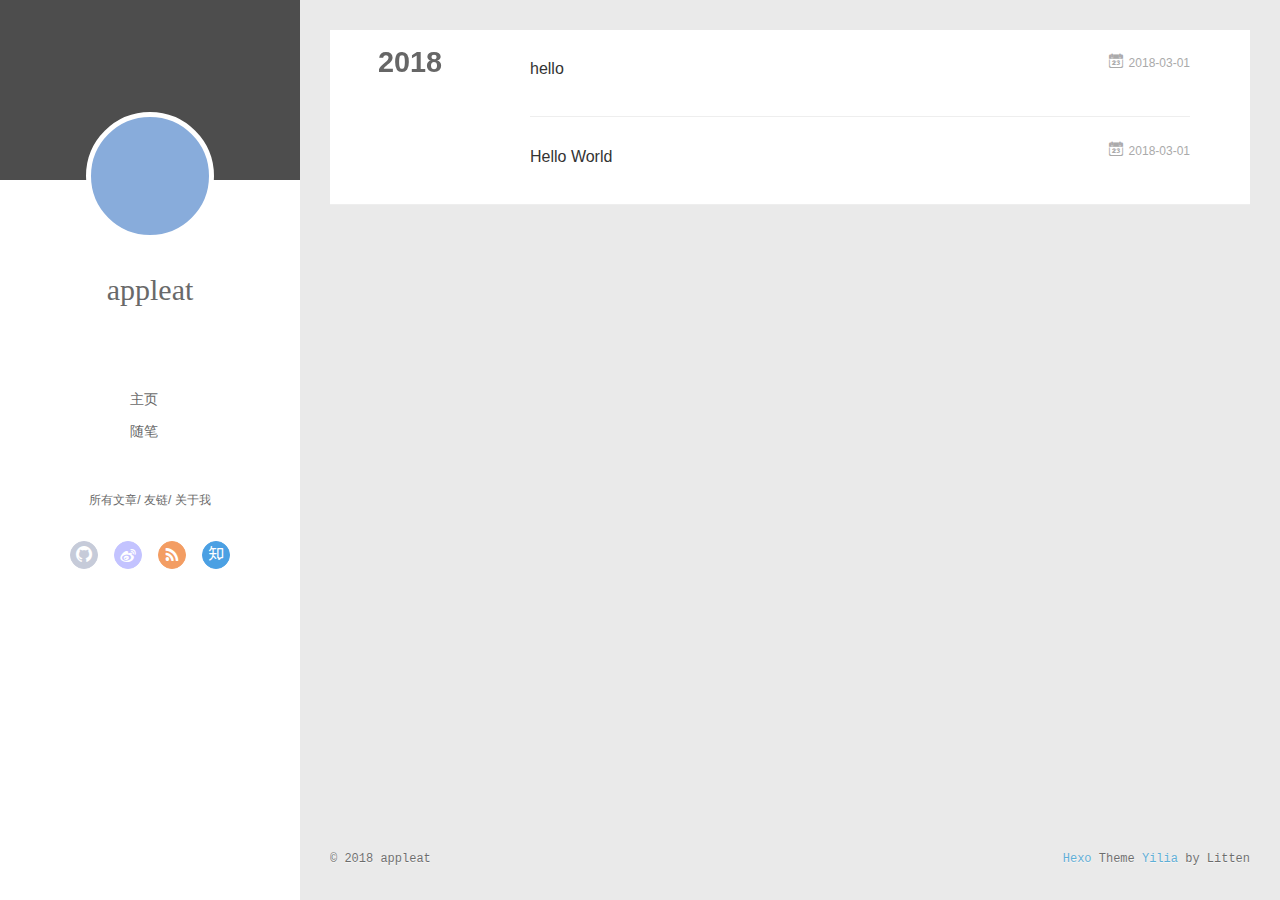
==== commit 7ad9802b: "Site updated: 2018-03-01 17:02:57" ====
--- a/archives/index.html
+++ b/archives/index.html
@@ -1,611 +1,469 @@
 <!DOCTYPE html>
-
-
-
-  
-
-
-<html class="theme-next muse use-motion" lang="">
+<html>
 <head>
-  <meta charset="UTF-8"/>
-<meta http-equiv="X-UA-Compatible" content="IE=edge" />
-<meta name="viewport" content="width=device-width, initial-scale=1, maximum-scale=1"/>
-<meta name="theme-color" content="#222">
-
-
-
-
-
-
-
-
-
-
-
-
-<meta http-equiv="Cache-Control" content="no-transform" />
-<meta http-equiv="Cache-Control" content="no-siteapp" />
-
-
-
-
-
-
-
-
-
-
-
-
-
-
-
-
-
-
-
-
-
-
-<link href="/lib/font-awesome/css/font-awesome.min.css?v=4.6.2" rel="stylesheet" type="text/css" />
-
-<link href="/css/main.css?v=6.0.4" rel="stylesheet" type="text/css" />
-
-
-  <link rel="apple-touch-icon" sizes="180x180" href="/images/apple-touch-icon-next.png?v=6.0.4">
-
-
-  <link rel="icon" type="image/png" sizes="32x32" href="/images/favicon-32x32-next.png?v=6.0.4">
-
-
-  <link rel="icon" type="image/png" sizes="16x16" href="/images/favicon-16x16-next.png?v=6.0.4">
-
-
-  <link rel="mask-icon" href="/images/logo.svg?v=6.0.4" color="#222">
-
-
-
-
-
-
-
-
-
-<script type="text/javascript" id="hexo.configurations">
-  var NexT = window.NexT || {};
-  var CONFIG = {
-    root: '/',
-    scheme: 'Muse',
-    version: '6.0.4',
-    sidebar: {"position":"left","display":"post","offset":12,"b2t":false,"scrollpercent":false,"onmobile":false},
-    fancybox: false,
-    fastclick: false,
-    lazyload: false,
-    tabs: true,
-    motion: {"enable":true,"async":false,"transition":{"post_block":"fadeIn","post_header":"slideDownIn","post_body":"slideDownIn","coll_header":"slideLeftIn","sidebar":"slideUpIn"}},
-    algolia: {
-      applicationID: '',
-      apiKey: '',
-      indexName: '',
-      hits: {"per_page":10},
-      labels: {"input_placeholder":"Search for Posts","hits_empty":"We didn't find any results for the search: ${query}","hits_stats":"${hits} results found in ${time} ms"}
-    }
-  };
-</script>
-
-
-  
-
-
-
-
-  
-  <meta name="keywords" content="Hexo, NexT" />
-
-
-<meta property="og:type" content="website">
-<meta property="og:title" content="时光不再来">
+  <meta charset="utf-8">
+  
+  <meta name="renderer" content="webkit">
+  <meta http-equiv="X-UA-Compatible" content="IE=edge" >
+  <link rel="dns-prefetch" href="https://appleat.github.io">
+  <title>Archives | 时光隧道</title>
+  <meta name="viewport" content="width=device-width, initial-scale=1, maximum-scale=1">
+  <meta property="og:type" content="website">
+<meta property="og:title" content="时光隧道">
 <meta property="og:url" content="https://appleat.github.io/archives/index.html">
-<meta property="og:site_name" content="时光不再来">
+<meta property="og:site_name" content="时光隧道">
 <meta name="twitter:card" content="summary">
-<meta name="twitter:title" content="时光不再来">
-
-
-
-
-
-
-  <link rel="canonical" href="https://appleat.github.io/archives/"/>
-
-
-
-<script type="text/javascript" id="page.configurations">
-  CONFIG.page = {
-    sidebar: "",
-  };
-</script>
-  <title>Archive | 时光不再来</title>
-  
-
-
-
-
-
-
-
-
-
-  <noscript>
+<meta name="twitter:title" content="时光隧道">
+  
+    <link rel="alternative" href="/atom.xml" title="时光隧道" type="application/atom+xml">
+  
+  
+    <link rel="icon" href="/favicon.png">
+  
+  <link rel="stylesheet" type="text/css" href="/./main.0cf68a.css">
   <style type="text/css">
-    .use-motion .motion-element,
-    .use-motion .brand,
-    .use-motion .menu-item,
-    .sidebar-inner,
-    .use-motion .post-block,
-    .use-motion .pagination,
-    .use-motion .comments,
-    .use-motion .post-header,
-    .use-motion .post-body,
-    .use-motion .collection-title { opacity: initial; }
-
-    .use-motion .logo,
-    .use-motion .site-title,
-    .use-motion .site-subtitle {
-      opacity: initial;
-      top: initial;
-    }
-
-    .use-motion {
-      .logo-line-before i { left: initial; }
-      .logo-line-after i { right: initial; }
+  
+    #container.show {
+      background: linear-gradient(200deg,#a0cfe4,#e8c37e);
     }
   </style>
-</noscript>
+  
+
+  
 
 </head>
 
-<body itemscope itemtype="http://schema.org/WebPage" lang="">
-
-  
-  
-    
-  
-
-  <div class="container sidebar-position-left page-archive">
-    <div class="headband"></div>
-
-    <header id="header" class="header" itemscope itemtype="http://schema.org/WPHeader">
-      <div class="header-inner"> <div class="site-brand-wrapper">
-  <div class="site-meta ">
-    
-
-    <div class="custom-logo-site-title">
-      <a href="/"  class="brand" rel="start">
-        <span class="logo-line-before"><i></i></span>
-        <span class="site-title">时光不再来</span>
-        <span class="logo-line-after"><i></i></span>
-      </a>
+<body>
+  <div id="container" q-class="show:isCtnShow">
+    <canvas id="anm-canvas" class="anm-canvas"></canvas>
+    <div class="left-col" q-class="show:isShow">
+      
+<div class="overlay" style="background: #4d4d4d"></div>
+<div class="intrude-less">
+	<header id="header" class="inner">
+		<a href="/" class="profilepic">
+			<img src="" class="js-avatar">
+		</a>
+		<hgroup>
+		  <h1 class="header-author"><a href="/">appleat</a></h1>
+		</hgroup>
+		
+
+		<nav class="header-menu">
+			<ul>
+			
+				<li><a href="/">主页</a></li>
+	        
+				<li><a href="/tags/随笔/">随笔</a></li>
+	        
+			</ul>
+		</nav>
+		<nav class="header-smart-menu">
+    		
+    			
+    			<a q-on="click: openSlider(e, 'innerArchive')" href="javascript:void(0)">所有文章</a>
+    			
+            
+    			
+    			<a q-on="click: openSlider(e, 'friends')" href="javascript:void(0)">友链</a>
+    			
+            
+    			
+    			<a q-on="click: openSlider(e, 'aboutme')" href="javascript:void(0)">关于我</a>
+    			
+            
+		</nav>
+		<nav class="header-nav">
+			<div class="social">
+				
+					<a class="github" target="_blank" href="#" title="github"><i class="icon-github"></i></a>
+		        
+					<a class="weibo" target="_blank" href="#" title="weibo"><i class="icon-weibo"></i></a>
+		        
+					<a class="rss" target="_blank" href="#" title="rss"><i class="icon-rss"></i></a>
+		        
+					<a class="zhihu" target="_blank" href="#" title="zhihu"><i class="icon-zhihu"></i></a>
+		        
+			</div>
+		</nav>
+	</header>		
+</div>
+
     </div>
-      
-        <p class="site-subtitle"></p>
-      
-  </div>
-
-  <div class="site-nav-toggle">
-    <button>
-      <span class="btn-bar"></span>
-      <span class="btn-bar"></span>
-      <span class="btn-bar"></span>
-    </button>
-  </div>
+    <div class="mid-col" q-class="show:isShow,hide:isShow|isFalse">
+      
+<nav id="mobile-nav">
+  	<div class="overlay js-overlay" style="background: #4d4d4d"></div>
+	<div class="btnctn js-mobile-btnctn">
+  		<div class="slider-trigger list" q-on="click: openSlider(e)"><i class="icon icon-sort"></i></div>
+	</div>
+	<div class="intrude-less">
+		<header id="header" class="inner">
+			<div class="profilepic">
+				<img src="" class="js-avatar">
+			</div>
+			<hgroup>
+			  <h1 class="header-author js-header-author">appleat</h1>
+			</hgroup>
+			
+			
+			
+				
+			
+				
+			
+			
+			
+			<nav class="header-nav">
+				<div class="social">
+					
+						<a class="github" target="_blank" href="#" title="github"><i class="icon-github"></i></a>
+			        
+						<a class="weibo" target="_blank" href="#" title="weibo"><i class="icon-weibo"></i></a>
+			        
+						<a class="rss" target="_blank" href="#" title="rss"><i class="icon-rss"></i></a>
+			        
+						<a class="zhihu" target="_blank" href="#" title="zhihu"><i class="icon-zhihu"></i></a>
+			        
+				</div>
+			</nav>
+
+			<nav class="header-menu js-header-menu">
+				<ul style="width: 50%">
+				
+				
+					<li style="width: 50%"><a href="/">主页</a></li>
+		        
+					<li style="width: 50%"><a href="/tags/随笔/">随笔</a></li>
+		        
+				</ul>
+			</nav>
+		</header>				
+	</div>
+	<div class="mobile-mask" style="display:none" q-show="isShow"></div>
+</nav>
+
+      <div id="wrapper" class="body-wrap">
+        <div class="menu-l">
+          <div class="canvas-wrap">
+            <canvas data-colors="#eaeaea" data-sectionHeight="100" data-contentId="js-content" id="myCanvas1" class="anm-canvas"></canvas>
+          </div>
+          <div id="js-content" class="content-ll">
+            
+  
+  
+    
+    
+      
+      
+      <section class="archives-wrap">
+        <div class="archive-year-wrap">
+          <a href="/archives/2018" class="archive-year">2018</a>
+        </div>
+        <div class="archives">
+    
+    <article class="archive-article archive-type-post">
+  <div class="archive-article-inner">
+    <header class="archive-article-header">
+      	<div class="article-meta">
+	      	<a href="/2018/03/01/hello/" class="archive-article-date">
+  	<time datetime="2018-03-01T07:41:24.000Z" itemprop="datePublished"><i class="icon-calendar icon"></i>2018-03-01</time>
+</a>
+        </div>
+    	 
+  
+    <h1 itemprop="name">
+      <a class="archive-article-title" href="/2018/03/01/hello/">hello</a>
+    </h1>
+  
+
+        <div class="article-info info-on-right">
+          
+          
+
+        </div>
+        <div class="clearfix"></div>
+    </header>
+  </div>
+</article>
+  
+    
+    
+    <article class="archive-article archive-type-post">
+  <div class="archive-article-inner">
+    <header class="archive-article-header">
+      	<div class="article-meta">
+	      	<a href="/2018/03/01/hello-world/" class="archive-article-date">
+  	<time datetime="2018-03-01T07:00:31.511Z" itemprop="datePublished"><i class="icon-calendar icon"></i>2018-03-01</time>
+</a>
+        </div>
+    	 
+  
+    <h1 itemprop="name">
+      <a class="archive-article-title" href="/2018/03/01/hello-world/">Hello World</a>
+    </h1>
+  
+
+        <div class="article-info info-on-right">
+          
+          
+
+        </div>
+        <div class="clearfix"></div>
+    </header>
+  </div>
+</article>
+  
+  
+    </div></section>
+  
+
+    
+
+
+          </div>
+        </div>
+      </div>
+      <footer id="footer">
+  <div class="outer">
+    <div id="footer-info">
+    	<div class="footer-left">
+    		&copy; 2018 appleat
+    	</div>
+      	<div class="footer-right">
+      		<a href="http://hexo.io/" target="_blank">Hexo</a>  Theme <a href="https://github.com/litten/hexo-theme-yilia" target="_blank">Yilia</a> by Litten
+      	</div>
+    </div>
+  </div>
+</footer>
+    </div>
+    <script>
+	var yiliaConfig = {
+		mathjax: false,
+		isHome: false,
+		isPost: false,
+		isArchive: true,
+		isTag: false,
+		isCategory: false,
+		open_in_new: false,
+		toc_hide_index: true,
+		root: "/",
+		innerArchive: true,
+		showTags: false
+	}
+</script>
+
+<script>!function(t){function n(e){if(r[e])return r[e].exports;var i=r[e]={exports:{},id:e,loaded:!1};return t[e].call(i.exports,i,i.exports,n),i.loaded=!0,i.exports}var r={};n.m=t,n.c=r,n.p="./",n(0)}([function(t,n,r){r(195),t.exports=r(191)},function(t,n,r){var e=r(3),i=r(52),o=r(27),u=r(28),c=r(53),f="prototype",a=function(t,n,r){var s,l,h,v,p=t&a.F,d=t&a.G,y=t&a.S,g=t&a.P,b=t&a.B,m=d?e:y?e[n]||(e[n]={}):(e[n]||{})[f],x=d?i:i[n]||(i[n]={}),w=x[f]||(x[f]={});d&&(r=n);for(s in r)l=!p&&m&&void 0!==m[s],h=(l?m:r)[s],v=b&&l?c(h,e):g&&"function"==typeof h?c(Function.call,h):h,m&&u(m,s,h,t&a.U),x[s]!=h&&o(x,s,v),g&&w[s]!=h&&(w[s]=h)};e.core=i,a.F=1,a.G=2,a.S=4,a.P=8,a.B=16,a.W=32,a.U=64,a.R=128,t.exports=a},function(t,n,r){var e=r(6);t.exports=function(t){if(!e(t))throw TypeError(t+" is not an object!");return t}},function(t,n){var r=t.exports="undefined"!=typeof window&&window.Math==Math?window:"undefined"!=typeof self&&self.Math==Math?self:Function("return this")();"number"==typeof __g&&(__g=r)},function(t,n){t.exports=function(t){try{return!!t()}catch(t){return!0}}},function(t,n){var r=t.exports="undefined"!=typeof window&&window.Math==Math?window:"undefined"!=typeof self&&self.Math==Math?self:Function("return this")();"number"==typeof __g&&(__g=r)},function(t,n){t.exports=function(t){return"object"==typeof t?null!==t:"function"==typeof t}},function(t,n,r){var e=r(126)("wks"),i=r(76),o=r(3).Symbol,u="function"==typeof o;(t.exports=function(t){return e[t]||(e[t]=u&&o[t]||(u?o:i)("Symbol."+t))}).store=e},function(t,n){var r={}.hasOwnProperty;t.exports=function(t,n){return r.call(t,n)}},function(t,n,r){var e=r(94),i=r(33);t.exports=function(t){return e(i(t))}},function(t,n,r){t.exports=!r(4)(function(){return 7!=Object.defineProperty({},"a",{get:function(){return 7}}).a})},function(t,n,r){var e=r(2),i=r(167),o=r(50),u=Object.defineProperty;n.f=r(10)?Object.defineProperty:function(t,n,r){if(e(t),n=o(n,!0),e(r),i)try{return u(t,n,r)}catch(t){}if("get"in r||"set"in r)throw TypeError("Accessors not supported!");return"value"in r&&(t[n]=r.value),t}},function(t,n,r){t.exports=!r(18)(function(){return 7!=Object.defineProperty({},"a",{get:function(){return 7}}).a})},function(t,n,r){var e=r(14),i=r(22);t.exports=r(12)?function(t,n,r){return e.f(t,n,i(1,r))}:function(t,n,r){return t[n]=r,t}},function(t,n,r){var e=r(20),i=r(58),o=r(42),u=Object.defineProperty;n.f=r(12)?Object.defineProperty:function(t,n,r){if(e(t),n=o(n,!0),e(r),i)try{return u(t,n,r)}catch(t){}if("get"in r||"set"in r)throw TypeError("Accessors not supported!");return"value"in r&&(t[n]=r.value),t}},function(t,n,r){var e=r(40)("wks"),i=r(23),o=r(5).Symbol,u="function"==typeof o;(t.exports=function(t){return e[t]||(e[t]=u&&o[t]||(u?o:i)("Symbol."+t))}).store=e},function(t,n,r){var e=r(67),i=Math.min;t.exports=function(t){return t>0?i(e(t),9007199254740991):0}},function(t,n,r){var e=r(46);t.exports=function(t){return Object(e(t))}},function(t,n){t.exports=function(t){try{return!!t()}catch(t){return!0}}},function(t,n,r){var e=r(63),i=r(34);t.exports=Object.keys||function(t){return e(t,i)}},function(t,n,r){var e=r(21);t.exports=function(t){if(!e(t))throw TypeError(t+" is not an object!");return t}},function(t,n){t.exports=function(t){return"object"==typeof t?null!==t:"function"==typeof t}},function(t,n){t.exports=function(t,n){return{enumerable:!(1&t),configurable:!(2&t),writable:!(4&t),value:n}}},function(t,n){var r=0,e=Math.random();t.exports=function(t){return"Symbol(".concat(void 0===t?"":t,")_",(++r+e).toString(36))}},function(t,n){var r={}.hasOwnProperty;t.exports=function(t,n){return r.call(t,n)}},function(t,n){var r=t.exports={version:"2.4.0"};"number"==typeof __e&&(__e=r)},function(t,n){t.exports=function(t){if("function"!=typeof t)throw TypeError(t+" is not a function!");return t}},function(t,n,r){var e=r(11),i=r(66);t.exports=r(10)?function(t,n,r){return e.f(t,n,i(1,r))}:function(t,n,r){return t[n]=r,t}},function(t,n,r){var e=r(3),i=r(27),o=r(24),u=r(76)("src"),c="toString",f=Function[c],a=(""+f).split(c);r(52).inspectSource=function(t){return f.call(t)},(t.exports=function(t,n,r,c){var f="function"==typeof r;f&&(o(r,"name")||i(r,"name",n)),t[n]!==r&&(f&&(o(r,u)||i(r,u,t[n]?""+t[n]:a.join(String(n)))),t===e?t[n]=r:c?t[n]?t[n]=r:i(t,n,r):(delete t[n],i(t,n,r)))})(Function.prototype,c,function(){return"function"==typeof this&&this[u]||f.call(this)})},function(t,n,r){var e=r(1),i=r(4),o=r(46),u=function(t,n,r,e){var i=String(o(t)),u="<"+n;return""!==r&&(u+=" "+r+'="'+String(e).replace(/"/g,"&quot;")+'"'),u+">"+i+"</"+n+">"};t.exports=function(t,n){var r={};r[t]=n(u),e(e.P+e.F*i(function(){var n=""[t]('"');return n!==n.toLowerCase()||n.split('"').length>3}),"String",r)}},function(t,n,r){var e=r(115),i=r(46);t.exports=function(t){return e(i(t))}},function(t,n,r){var e=r(116),i=r(66),o=r(30),u=r(50),c=r(24),f=r(167),a=Object.getOwnPropertyDescriptor;n.f=r(10)?a:function(t,n){if(t=o(t),n=u(n,!0),f)try{return a(t,n)}catch(t){}if(c(t,n))return i(!e.f.call(t,n),t[n])}},function(t,n,r){var e=r(24),i=r(17),o=r(145)("IE_PROTO"),u=Object.prototype;t.exports=Object.getPrototypeOf||function(t){return t=i(t),e(t,o)?t[o]:"function"==typeof t.constructor&&t instanceof t.constructor?t.constructor.prototype:t instanceof Object?u:null}},function(t,n){t.exports=function(t){if(void 0==t)throw TypeError("Can't call method on  "+t);return t}},function(t,n){t.exports="constructor,hasOwnProperty,isPrototypeOf,propertyIsEnumerable,toLocaleString,toString,valueOf".split(",")},function(t,n){t.exports={}},function(t,n){t.exports=!0},function(t,n){n.f={}.propertyIsEnumerable},function(t,n,r){var e=r(14).f,i=r(8),o=r(15)("toStringTag");t.exports=function(t,n,r){t&&!i(t=r?t:t.prototype,o)&&e(t,o,{configurable:!0,value:n})}},function(t,n,r){var e=r(40)("keys"),i=r(23);t.exports=function(t){return e[t]||(e[t]=i(t))}},function(t,n,r){var e=r(5),i="__core-js_shared__",o=e[i]||(e[i]={});t.exports=function(t){return o[t]||(o[t]={})}},function(t,n){var r=Math.ceil,e=Math.floor;t.exports=function(t){return isNaN(t=+t)?0:(t>0?e:r)(t)}},function(t,n,r){var e=r(21);t.exports=function(t,n){if(!e(t))return t;var r,i;if(n&&"function"==typeof(r=t.toString)&&!e(i=r.call(t)))return i;if("function"==typeof(r=t.valueOf)&&!e(i=r.call(t)))return i;if(!n&&"function"==typeof(r=t.toString)&&!e(i=r.call(t)))return i;throw TypeError("Can't convert object to primitive value")}},function(t,n,r){var e=r(5),i=r(25),o=r(36),u=r(44),c=r(14).f;t.exports=function(t){var n=i.Symbol||(i.Symbol=o?{}:e.Symbol||{});"_"==t.charAt(0)||t in n||c(n,t,{value:u.f(t)})}},function(t,n,r){n.f=r(15)},function(t,n){var r={}.toString;t.exports=function(t){return r.call(t).slice(8,-1)}},function(t,n){t.exports=function(t){if(void 0==t)throw TypeError("Can't call method on  "+t);return t}},function(t,n,r){var e=r(4);t.exports=function(t,n){return!!t&&e(function(){n?t.call(null,function(){},1):t.call(null)})}},function(t,n,r){var e=r(53),i=r(115),o=r(17),u=r(16),c=r(203);t.exports=function(t,n){var r=1==t,f=2==t,a=3==t,s=4==t,l=6==t,h=5==t||l,v=n||c;return function(n,c,p){for(var d,y,g=o(n),b=i(g),m=e(c,p,3),x=u(b.length),w=0,S=r?v(n,x):f?v(n,0):void 0;x>w;w++)if((h||w in b)&&(d=b[w],y=m(d,w,g),t))if(r)S[w]=y;else if(y)switch(t){case 3:return!0;case 5:return d;case 6:return w;case 2:S.push(d)}else if(s)return!1;return l?-1:a||s?s:S}}},function(t,n,r){var e=r(1),i=r(52),o=r(4);t.exports=function(t,n){var r=(i.Object||{})[t]||Object[t],u={};u[t]=n(r),e(e.S+e.F*o(function(){r(1)}),"Object",u)}},function(t,n,r){var e=r(6);t.exports=function(t,n){if(!e(t))return t;var r,i;if(n&&"function"==typeof(r=t.toString)&&!e(i=r.call(t)))return i;if("function"==typeof(r=t.valueOf)&&!e(i=r.call(t)))return i;if(!n&&"function"==typeof(r=t.toString)&&!e(i=r.call(t)))return i;throw TypeError("Can't convert object to primitive value")}},function(t,n,r){var e=r(5),i=r(25),o=r(91),u=r(13),c="prototype",f=function(t,n,r){var a,s,l,h=t&f.F,v=t&f.G,p=t&f.S,d=t&f.P,y=t&f.B,g=t&f.W,b=v?i:i[n]||(i[n]={}),m=b[c],x=v?e:p?e[n]:(e[n]||{})[c];v&&(r=n);for(a in r)(s=!h&&x&&void 0!==x[a])&&a in b||(l=s?x[a]:r[a],b[a]=v&&"function"!=typeof x[a]?r[a]:y&&s?o(l,e):g&&x[a]==l?function(t){var n=function(n,r,e){if(this instanceof t){switch(arguments.length){case 0:return new t;case 1:return new t(n);case 2:return new t(n,r)}return new t(n,r,e)}return t.apply(this,arguments)};return n[c]=t[c],n}(l):d&&"function"==typeof l?o(Function.call,l):l,d&&((b.virtual||(b.virtual={}))[a]=l,t&f.R&&m&&!m[a]&&u(m,a,l)))};f.F=1,f.G=2,f.S=4,f.P=8,f.B=16,f.W=32,f.U=64,f.R=128,t.exports=f},function(t,n){var r=t.exports={version:"2.4.0"};"number"==typeof __e&&(__e=r)},function(t,n,r){var e=r(26);t.exports=function(t,n,r){if(e(t),void 0===n)return t;switch(r){case 1:return function(r){return t.call(n,r)};case 2:return function(r,e){return t.call(n,r,e)};case 3:return function(r,e,i){return t.call(n,r,e,i)}}return function(){return t.apply(n,arguments)}}},function(t,n,r){var e=r(183),i=r(1),o=r(126)("metadata"),u=o.store||(o.store=new(r(186))),c=function(t,n,r){var i=u.get(t);if(!i){if(!r)return;u.set(t,i=new e)}var o=i.get(n);if(!o){if(!r)return;i.set(n,o=new e)}return o},f=function(t,n,r){var e=c(n,r,!1);return void 0!==e&&e.has(t)},a=function(t,n,r){var e=c(n,r,!1);return void 0===e?void 0:e.get(t)},s=function(t,n,r,e){c(r,e,!0).set(t,n)},l=function(t,n){var r=c(t,n,!1),e=[];return r&&r.forEach(function(t,n){e.push(n)}),e},h=function(t){return void 0===t||"symbol"==typeof t?t:String(t)},v=function(t){i(i.S,"Reflect",t)};t.exports={store:u,map:c,has:f,get:a,set:s,keys:l,key:h,exp:v}},function(t,n,r){"use strict";if(r(10)){var e=r(69),i=r(3),o=r(4),u=r(1),c=r(127),f=r(152),a=r(53),s=r(68),l=r(66),h=r(27),v=r(73),p=r(67),d=r(16),y=r(75),g=r(50),b=r(24),m=r(180),x=r(114),w=r(6),S=r(17),_=r(137),O=r(70),E=r(32),P=r(71).f,j=r(154),F=r(76),M=r(7),A=r(48),N=r(117),T=r(146),I=r(155),k=r(80),L=r(123),R=r(74),C=r(130),D=r(160),U=r(11),W=r(31),G=U.f,B=W.f,V=i.RangeError,z=i.TypeError,q=i.Uint8Array,K="ArrayBuffer",J="Shared"+K,Y="BYTES_PER_ELEMENT",H="prototype",$=Array[H],X=f.ArrayBuffer,Q=f.DataView,Z=A(0),tt=A(2),nt=A(3),rt=A(4),et=A(5),it=A(6),ot=N(!0),ut=N(!1),ct=I.values,ft=I.keys,at=I.entries,st=$.lastIndexOf,lt=$.reduce,ht=$.reduceRight,vt=$.join,pt=$.sort,dt=$.slice,yt=$.toString,gt=$.toLocaleString,bt=M("iterator"),mt=M("toStringTag"),xt=F("typed_constructor"),wt=F("def_constructor"),St=c.CONSTR,_t=c.TYPED,Ot=c.VIEW,Et="Wrong length!",Pt=A(1,function(t,n){return Tt(T(t,t[wt]),n)}),jt=o(function(){return 1===new q(new Uint16Array([1]).buffer)[0]}),Ft=!!q&&!!q[H].set&&o(function(){new q(1).set({})}),Mt=function(t,n){if(void 0===t)throw z(Et);var r=+t,e=d(t);if(n&&!m(r,e))throw V(Et);return e},At=function(t,n){var r=p(t);if(r<0||r%n)throw V("Wrong offset!");return r},Nt=function(t){if(w(t)&&_t in t)return t;throw z(t+" is not a typed array!")},Tt=function(t,n){if(!(w(t)&&xt in t))throw z("It is not a typed array constructor!");return new t(n)},It=function(t,n){return kt(T(t,t[wt]),n)},kt=function(t,n){for(var r=0,e=n.length,i=Tt(t,e);e>r;)i[r]=n[r++];return i},Lt=function(t,n,r){G(t,n,{get:function(){return this._d[r]}})},Rt=function(t){var n,r,e,i,o,u,c=S(t),f=arguments.length,s=f>1?arguments[1]:void 0,l=void 0!==s,h=j(c);if(void 0!=h&&!_(h)){for(u=h.call(c),e=[],n=0;!(o=u.next()).done;n++)e.push(o.value);c=e}for(l&&f>2&&(s=a(s,arguments[2],2)),n=0,r=d(c.length),i=Tt(this,r);r>n;n++)i[n]=l?s(c[n],n):c[n];return i},Ct=function(){for(var t=0,n=arguments.length,r=Tt(this,n);n>t;)r[t]=arguments[t++];return r},Dt=!!q&&o(function(){gt.call(new q(1))}),Ut=function(){return gt.apply(Dt?dt.call(Nt(this)):Nt(this),arguments)},Wt={copyWithin:function(t,n){return D.call(Nt(this),t,n,arguments.length>2?arguments[2]:void 0)},every:function(t){return rt(Nt(this),t,arguments.length>1?arguments[1]:void 0)},fill:function(t){return C.apply(Nt(this),arguments)},filter:function(t){return It(this,tt(Nt(this),t,arguments.length>1?arguments[1]:void 0))},find:function(t){return et(Nt(this),t,arguments.length>1?arguments[1]:void 0)},findIndex:function(t){return it(Nt(this),t,arguments.length>1?arguments[1]:void 0)},forEach:function(t){Z(Nt(this),t,arguments.length>1?arguments[1]:void 0)},indexOf:function(t){return ut(Nt(this),t,arguments.length>1?arguments[1]:void 0)},includes:function(t){return ot(Nt(this),t,arguments.length>1?arguments[1]:void 0)},join:function(t){return vt.apply(Nt(this),arguments)},lastIndexOf:function(t){return st.apply(Nt(this),arguments)},map:function(t){return Pt(Nt(this),t,arguments.length>1?arguments[1]:void 0)},reduce:function(t){return lt.apply(Nt(this),arguments)},reduceRight:function(t){return ht.apply(Nt(this),arguments)},reverse:function(){for(var t,n=this,r=Nt(n).length,e=Math.floor(r/2),i=0;i<e;)t=n[i],n[i++]=n[--r],n[r]=t;return n},some:function(t){return nt(Nt(this),t,arguments.length>1?arguments[1]:void 0)},sort:function(t){return pt.call(Nt(this),t)},subarray:function(t,n){var r=Nt(this),e=r.length,i=y(t,e);return new(T(r,r[wt]))(r.buffer,r.byteOffset+i*r.BYTES_PER_ELEMENT,d((void 0===n?e:y(n,e))-i))}},Gt=function(t,n){return It(this,dt.call(Nt(this),t,n))},Bt=function(t){Nt(this);var n=At(arguments[1],1),r=this.length,e=S(t),i=d(e.length),o=0;if(i+n>r)throw V(Et);for(;o<i;)this[n+o]=e[o++]},Vt={entries:function(){return at.call(Nt(this))},keys:function(){return ft.call(Nt(this))},values:function(){return ct.call(Nt(this))}},zt=function(t,n){return w(t)&&t[_t]&&"symbol"!=typeof n&&n in t&&String(+n)==String(n)},qt=function(t,n){return zt(t,n=g(n,!0))?l(2,t[n]):B(t,n)},Kt=function(t,n,r){return!(zt(t,n=g(n,!0))&&w(r)&&b(r,"value"))||b(r,"get")||b(r,"set")||r.configurable||b(r,"writable")&&!r.writable||b(r,"enumerable")&&!r.enumerable?G(t,n,r):(t[n]=r.value,t)};St||(W.f=qt,U.f=Kt),u(u.S+u.F*!St,"Object",{getOwnPropertyDescriptor:qt,defineProperty:Kt}),o(function(){yt.call({})})&&(yt=gt=function(){return vt.call(this)});var Jt=v({},Wt);v(Jt,Vt),h(Jt,bt,Vt.values),v(Jt,{slice:Gt,set:Bt,constructor:function(){},toString:yt,toLocaleString:Ut}),Lt(Jt,"buffer","b"),Lt(Jt,"byteOffset","o"),Lt(Jt,"byteLength","l"),Lt(Jt,"length","e"),G(Jt,mt,{get:function(){return this[_t]}}),t.exports=function(t,n,r,f){f=!!f;var a=t+(f?"Clamped":"")+"Array",l="Uint8Array"!=a,v="get"+t,p="set"+t,y=i[a],g=y||{},b=y&&E(y),m=!y||!c.ABV,S={},_=y&&y[H],j=function(t,r){var e=t._d;return e.v[v](r*n+e.o,jt)},F=function(t,r,e){var i=t._d;f&&(e=(e=Math.round(e))<0?0:e>255?255:255&e),i.v[p](r*n+i.o,e,jt)},M=function(t,n){G(t,n,{get:function(){return j(this,n)},set:function(t){return F(this,n,t)},enumerable:!0})};m?(y=r(function(t,r,e,i){s(t,y,a,"_d");var o,u,c,f,l=0,v=0;if(w(r)){if(!(r instanceof X||(f=x(r))==K||f==J))return _t in r?kt(y,r):Rt.call(y,r);o=r,v=At(e,n);var p=r.byteLength;if(void 0===i){if(p%n)throw V(Et);if((u=p-v)<0)throw V(Et)}else if((u=d(i)*n)+v>p)throw V(Et);c=u/n}else c=Mt(r,!0),u=c*n,o=new X(u);for(h(t,"_d",{b:o,o:v,l:u,e:c,v:new Q(o)});l<c;)M(t,l++)}),_=y[H]=O(Jt),h(_,"constructor",y)):L(function(t){new y(null),new y(t)},!0)||(y=r(function(t,r,e,i){s(t,y,a);var o;return w(r)?r instanceof X||(o=x(r))==K||o==J?void 0!==i?new g(r,At(e,n),i):void 0!==e?new g(r,At(e,n)):new g(r):_t in r?kt(y,r):Rt.call(y,r):new g(Mt(r,l))}),Z(b!==Function.prototype?P(g).concat(P(b)):P(g),function(t){t in y||h(y,t,g[t])}),y[H]=_,e||(_.constructor=y));var A=_[bt],N=!!A&&("values"==A.name||void 0==A.name),T=Vt.values;h(y,xt,!0),h(_,_t,a),h(_,Ot,!0),h(_,wt,y),(f?new y(1)[mt]==a:mt in _)||G(_,mt,{get:function(){return a}}),S[a]=y,u(u.G+u.W+u.F*(y!=g),S),u(u.S,a,{BYTES_PER_ELEMENT:n,from:Rt,of:Ct}),Y in _||h(_,Y,n),u(u.P,a,Wt),R(a),u(u.P+u.F*Ft,a,{set:Bt}),u(u.P+u.F*!N,a,Vt),u(u.P+u.F*(_.toString!=yt),a,{toString:yt}),u(u.P+u.F*o(function(){new y(1).slice()}),a,{slice:Gt}),u(u.P+u.F*(o(function(){return[1,2].toLocaleString()!=new y([1,2]).toLocaleString()})||!o(function(){_.toLocaleString.call([1,2])})),a,{toLocaleString:Ut}),k[a]=N?A:T,e||N||h(_,bt,T)}}else t.exports=function(){}},function(t,n){var r={}.toString;t.exports=function(t){return r.call(t).slice(8,-1)}},function(t,n,r){var e=r(21),i=r(5).document,o=e(i)&&e(i.createElement);t.exports=function(t){return o?i.createElement(t):{}}},function(t,n,r){t.exports=!r(12)&&!r(18)(function(){return 7!=Object.defineProperty(r(57)("div"),"a",{get:function(){return 7}}).a})},function(t,n,r){"use strict";var e=r(36),i=r(51),o=r(64),u=r(13),c=r(8),f=r(35),a=r(96),s=r(38),l=r(103),h=r(15)("iterator"),v=!([].keys&&"next"in[].keys()),p="keys",d="values",y=function(){return this};t.exports=function(t,n,r,g,b,m,x){a(r,n,g);var w,S,_,O=function(t){if(!v&&t in F)return F[t];switch(t){case p:case d:return function(){return new r(this,t)}}return function(){return new r(this,t)}},E=n+" Iterator",P=b==d,j=!1,F=t.prototype,M=F[h]||F["@@iterator"]||b&&F[b],A=M||O(b),N=b?P?O("entries"):A:void 0,T="Array"==n?F.entries||M:M;if(T&&(_=l(T.call(new t)))!==Object.prototype&&(s(_,E,!0),e||c(_,h)||u(_,h,y)),P&&M&&M.name!==d&&(j=!0,A=function(){return M.call(this)}),e&&!x||!v&&!j&&F[h]||u(F,h,A),f[n]=A,f[E]=y,b)if(w={values:P?A:O(d),keys:m?A:O(p),entries:N},x)for(S in w)S in F||o(F,S,w[S]);else i(i.P+i.F*(v||j),n,w);return w}},function(t,n,r){var e=r(20),i=r(100),o=r(34),u=r(39)("IE_PROTO"),c=function(){},f="prototype",a=function(){var t,n=r(57)("iframe"),e=o.length;for(n.style.display="none",r(93).appendChild(n),n.src="javascript:",t=n.contentWindow.document,t.open(),t.write("<script>document.F=Object<\/script>"),t.close(),a=t.F;e--;)delete a[f][o[e]];return a()};t.exports=Object.create||function(t,n){var r;return null!==t?(c[f]=e(t),r=new c,c[f]=null,r[u]=t):r=a(),void 0===n?r:i(r,n)}},function(t,n,r){var e=r(63),i=r(34).concat("length","prototype");n.f=Object.getOwnPropertyNames||function(t){return e(t,i)}},function(t,n){n.f=Object.getOwnPropertySymbols},function(t,n,r){var e=r(8),i=r(9),o=r(90)(!1),u=r(39)("IE_PROTO");t.exports=function(t,n){var r,c=i(t),f=0,a=[];for(r in c)r!=u&&e(c,r)&&a.push(r);for(;n.length>f;)e(c,r=n[f++])&&(~o(a,r)||a.push(r));return a}},function(t,n,r){t.exports=r(13)},function(t,n,r){var e=r(76)("meta"),i=r(6),o=r(24),u=r(11).f,c=0,f=Object.isExtensible||function(){return!0},a=!r(4)(function(){return f(Object.preventExtensions({}))}),s=function(t){u(t,e,{value:{i:"O"+ ++c,w:{}}})},l=function(t,n){if(!i(t))return"symbol"==typeof t?t:("string"==typeof t?"S":"P")+t;if(!o(t,e)){if(!f(t))return"F";if(!n)return"E";s(t)}return t[e].i},h=function(t,n){if(!o(t,e)){if(!f(t))return!0;if(!n)return!1;s(t)}return t[e].w},v=function(t){return a&&p.NEED&&f(t)&&!o(t,e)&&s(t),t},p=t.exports={KEY:e,NEED:!1,fastKey:l,getWeak:h,onFreeze:v}},function(t,n){t.exports=function(t,n){return{enumerable:!(1&t),configurable:!(2&t),writable:!(4&t),value:n}}},function(t,n){var r=Math.ceil,e=Math.floor;t.exports=function(t){return isNaN(t=+t)?0:(t>0?e:r)(t)}},function(t,n){t.exports=function(t,n,r,e){if(!(t instanceof n)||void 0!==e&&e in t)throw TypeError(r+": incorrect invocation!");return t}},function(t,n){t.exports=!1},function(t,n,r){var e=r(2),i=r(173),o=r(133),u=r(145)("IE_PROTO"),c=function(){},f="prototype",a=function(){var t,n=r(132)("iframe"),e=o.length;for(n.style.display="none",r(135).appendChild(n),n.src="javascript:",t=n.contentWindow.document,t.open(),t.write("<script>document.F=Object<\/script>"),t.close(),a=t.F;e--;)delete a[f][o[e]];return a()};t.exports=Object.create||function(t,n){var r;return null!==t?(c[f]=e(t),r=new c,c[f]=null,r[u]=t):r=a(),void 0===n?r:i(r,n)}},function(t,n,r){var e=r(175),i=r(133).concat("length","prototype");n.f=Object.getOwnPropertyNames||function(t){return e(t,i)}},function(t,n,r){var e=r(175),i=r(133);t.exports=Object.keys||function(t){return e(t,i)}},function(t,n,r){var e=r(28);t.exports=function(t,n,r){for(var i in n)e(t,i,n[i],r);return t}},function(t,n,r){"use strict";var e=r(3),i=r(11),o=r(10),u=r(7)("species");t.exports=function(t){var n=e[t];o&&n&&!n[u]&&i.f(n,u,{configurable:!0,get:function(){return this}})}},function(t,n,r){var e=r(67),i=Math.max,o=Math.min;t.exports=function(t,n){return t=e(t),t<0?i(t+n,0):o(t,n)}},function(t,n){var r=0,e=Math.random();t.exports=function(t){return"Symbol(".concat(void 0===t?"":t,")_",(++r+e).toString(36))}},function(t,n,r){var e=r(33);t.exports=function(t){return Object(e(t))}},function(t,n,r){var e=r(7)("unscopables"),i=Array.prototype;void 0==i[e]&&r(27)(i,e,{}),t.exports=function(t){i[e][t]=!0}},function(t,n,r){var e=r(53),i=r(169),o=r(137),u=r(2),c=r(16),f=r(154),a={},s={},n=t.exports=function(t,n,r,l,h){var v,p,d,y,g=h?function(){return t}:f(t),b=e(r,l,n?2:1),m=0;if("function"!=typeof g)throw TypeError(t+" is not iterable!");if(o(g)){for(v=c(t.length);v>m;m++)if((y=n?b(u(p=t[m])[0],p[1]):b(t[m]))===a||y===s)return y}else for(d=g.call(t);!(p=d.next()).done;)if((y=i(d,b,p.value,n))===a||y===s)return y};n.BREAK=a,n.RETURN=s},function(t,n){t.exports={}},function(t,n,r){var e=r(11).f,i=r(24),o=r(7)("toStringTag");t.exports=function(t,n,r){t&&!i(t=r?t:t.prototype,o)&&e(t,o,{configurable:!0,value:n})}},function(t,n,r){var e=r(1),i=r(46),o=r(4),u=r(150),c="["+u+"]",f="​+",a=RegExp("^"+c+c+"*"),s=RegExp(c+c+"*$"),l=function(t,n,r){var i={},c=o(function(){return!!u[t]()||f[t]()!=f}),a=i[t]=c?n(h):u[t];r&&(i[r]=a),e(e.P+e.F*c,"String",i)},h=l.trim=function(t,n){return t=String(i(t)),1&n&&(t=t.replace(a,"")),2&n&&(t=t.replace(s,"")),t};t.exports=l},function(t,n,r){t.exports={default:r(86),__esModule:!0}},function(t,n,r){t.exports={default:r(87),__esModule:!0}},function(t,n,r){"use strict";function e(t){return t&&t.__esModule?t:{default:t}}n.__esModule=!0;var i=r(84),o=e(i),u=r(83),c=e(u),f="function"==typeof c.default&&"symbol"==typeof o.default?function(t){return typeof t}:function(t){return t&&"function"==typeof c.default&&t.constructor===c.default&&t!==c.default.prototype?"symbol":typeof t};n.default="function"==typeof c.default&&"symbol"===f(o.default)?function(t){return void 0===t?"undefined":f(t)}:function(t){return t&&"function"==typeof c.default&&t.constructor===c.default&&t!==c.default.prototype?"symbol":void 0===t?"undefined":f(t)}},function(t,n,r){r(110),r(108),r(111),r(112),t.exports=r(25).Symbol},function(t,n,r){r(109),r(113),t.exports=r(44).f("iterator")},function(t,n){t.exports=function(t){if("function"!=typeof t)throw TypeError(t+" is not a function!");return t}},function(t,n){t.exports=function(){}},function(t,n,r){var e=r(9),i=r(106),o=r(105);t.exports=function(t){return function(n,r,u){var c,f=e(n),a=i(f.length),s=o(u,a);if(t&&r!=r){for(;a>s;)if((c=f[s++])!=c)return!0}else for(;a>s;s++)if((t||s in f)&&f[s]===r)return t||s||0;return!t&&-1}}},function(t,n,r){var e=r(88);t.exports=function(t,n,r){if(e(t),void 0===n)return t;switch(r){case 1:return function(r){return t.call(n,r)};case 2:return function(r,e){return t.call(n,r,e)};case 3:return function(r,e,i){return t.call(n,r,e,i)}}return function(){return t.apply(n,arguments)}}},function(t,n,r){var e=r(19),i=r(62),o=r(37);t.exports=function(t){var n=e(t),r=i.f;if(r)for(var u,c=r(t),f=o.f,a=0;c.length>a;)f.call(t,u=c[a++])&&n.push(u);return n}},function(t,n,r){t.exports=r(5).document&&document.documentElement},function(t,n,r){var e=r(56);t.exports=Object("z").propertyIsEnumerable(0)?Object:function(t){return"String"==e(t)?t.split(""):Object(t)}},function(t,n,r){var e=r(56);t.exports=Array.isArray||function(t){return"Array"==e(t)}},function(t,n,r){"use strict";var e=r(60),i=r(22),o=r(38),u={};r(13)(u,r(15)("iterator"),function(){return this}),t.exports=function(t,n,r){t.prototype=e(u,{next:i(1,r)}),o(t,n+" Iterator")}},function(t,n){t.exports=function(t,n){return{value:n,done:!!t}}},function(t,n,r){var e=r(19),i=r(9);t.exports=function(t,n){for(var r,o=i(t),u=e(o),c=u.length,f=0;c>f;)if(o[r=u[f++]]===n)return r}},function(t,n,r){var e=r(23)("meta"),i=r(21),o=r(8),u=r(14).f,c=0,f=Object.isExtensible||function(){return!0},a=!r(18)(function(){return f(Object.preventExtensions({}))}),s=function(t){u(t,e,{value:{i:"O"+ ++c,w:{}}})},l=function(t,n){if(!i(t))return"symbol"==typeof t?t:("string"==typeof t?"S":"P")+t;if(!o(t,e)){if(!f(t))return"F";if(!n)return"E";s(t)}return t[e].i},h=function(t,n){if(!o(t,e)){if(!f(t))return!0;if(!n)return!1;s(t)}return t[e].w},v=function(t){return a&&p.NEED&&f(t)&&!o(t,e)&&s(t),t},p=t.exports={KEY:e,NEED:!1,fastKey:l,getWeak:h,onFreeze:v}},function(t,n,r){var e=r(14),i=r(20),o=r(19);t.exports=r(12)?Object.defineProperties:function(t,n){i(t);for(var r,u=o(n),c=u.length,f=0;c>f;)e.f(t,r=u[f++],n[r]);return t}},function(t,n,r){var e=r(37),i=r(22),o=r(9),u=r(42),c=r(8),f=r(58),a=Object.getOwnPropertyDescriptor;n.f=r(12)?a:function(t,n){if(t=o(t),n=u(n,!0),f)try{return a(t,n)}catch(t){}if(c(t,n))return i(!e.f.call(t,n),t[n])}},function(t,n,r){var e=r(9),i=r(61).f,o={}.toString,u="object"==typeof window&&window&&Object.getOwnPropertyNames?Object.getOwnPropertyNames(window):[],c=function(t){try{return i(t)}catch(t){return u.slice()}};t.exports.f=function(t){return u&&"[object Window]"==o.call(t)?c(t):i(e(t))}},function(t,n,r){var e=r(8),i=r(77),o=r(39)("IE_PROTO"),u=Object.prototype;t.exports=Object.getPrototypeOf||function(t){return t=i(t),e(t,o)?t[o]:"function"==typeof t.constructor&&t instanceof t.constructor?t.constructor.prototype:t instanceof Object?u:null}},function(t,n,r){var e=r(41),i=r(33);t.exports=function(t){return function(n,r){var o,u,c=String(i(n)),f=e(r),a=c.length;return f<0||f>=a?t?"":void 0:(o=c.charCodeAt(f),o<55296||o>56319||f+1===a||(u=c.charCodeAt(f+1))<56320||u>57343?t?c.charAt(f):o:t?c.slice(f,f+2):u-56320+(o-55296<<10)+65536)}}},function(t,n,r){var e=r(41),i=Math.max,o=Math.min;t.exports=function(t,n){return t=e(t),t<0?i(t+n,0):o(t,n)}},function(t,n,r){var e=r(41),i=Math.min;t.exports=function(t){return t>0?i(e(t),9007199254740991):0}},function(t,n,r){"use strict";var e=r(89),i=r(97),o=r(35),u=r(9);t.exports=r(59)(Array,"Array",function(t,n){this._t=u(t),this._i=0,this._k=n},function(){var t=this._t,n=this._k,r=this._i++;return!t||r>=t.length?(this._t=void 0,i(1)):"keys"==n?i(0,r):"values"==n?i(0,t[r]):i(0,[r,t[r]])},"values"),o.Arguments=o.Array,e("keys"),e("values"),e("entries")},function(t,n){},function(t,n,r){"use strict";var e=r(104)(!0);r(59)(String,"String",function(t){this._t=String(t),this._i=0},function(){var t,n=this._t,r=this._i;return r>=n.length?{value:void 0,done:!0}:(t=e(n,r),this._i+=t.length,{value:t,done:!1})})},function(t,n,r){"use strict";var e=r(5),i=r(8),o=r(12),u=r(51),c=r(64),f=r(99).KEY,a=r(18),s=r(40),l=r(38),h=r(23),v=r(15),p=r(44),d=r(43),y=r(98),g=r(92),b=r(95),m=r(20),x=r(9),w=r(42),S=r(22),_=r(60),O=r(102),E=r(101),P=r(14),j=r(19),F=E.f,M=P.f,A=O.f,N=e.Symbol,T=e.JSON,I=T&&T.stringify,k="prototype",L=v("_hidden"),R=v("toPrimitive"),C={}.propertyIsEnumerable,D=s("symbol-registry"),U=s("symbols"),W=s("op-symbols"),G=Object[k],B="function"==typeof N,V=e.QObject,z=!V||!V[k]||!V[k].findChild,q=o&&a(function(){return 7!=_(M({},"a",{get:function(){return M(this,"a",{value:7}).a}})).a})?function(t,n,r){var e=F(G,n);e&&delete G[n],M(t,n,r),e&&t!==G&&M(G,n,e)}:M,K=function(t){var n=U[t]=_(N[k]);return n._k=t,n},J=B&&"symbol"==typeof N.iterator?function(t){return"symbol"==typeof t}:function(t){return t instanceof N},Y=function(t,n,r){return t===G&&Y(W,n,r),m(t),n=w(n,!0),m(r),i(U,n)?(r.enumerable?(i(t,L)&&t[L][n]&&(t[L][n]=!1),r=_(r,{enumerable:S(0,!1)})):(i(t,L)||M(t,L,S(1,{})),t[L][n]=!0),q(t,n,r)):M(t,n,r)},H=function(t,n){m(t);for(var r,e=g(n=x(n)),i=0,o=e.length;o>i;)Y(t,r=e[i++],n[r]);return t},$=function(t,n){return void 0===n?_(t):H(_(t),n)},X=function(t){var n=C.call(this,t=w(t,!0));return!(this===G&&i(U,t)&&!i(W,t))&&(!(n||!i(this,t)||!i(U,t)||i(this,L)&&this[L][t])||n)},Q=function(t,n){if(t=x(t),n=w(n,!0),t!==G||!i(U,n)||i(W,n)){var r=F(t,n);return!r||!i(U,n)||i(t,L)&&t[L][n]||(r.enumerable=!0),r}},Z=function(t){for(var n,r=A(x(t)),e=[],o=0;r.length>o;)i(U,n=r[o++])||n==L||n==f||e.push(n);return e},tt=function(t){for(var n,r=t===G,e=A(r?W:x(t)),o=[],u=0;e.length>u;)!i(U,n=e[u++])||r&&!i(G,n)||o.push(U[n]);return o};B||(N=function(){if(this instanceof N)throw TypeError("Symbol is not a constructor!");var t=h(arguments.length>0?arguments[0]:void 0),n=function(r){this===G&&n.call(W,r),i(this,L)&&i(this[L],t)&&(this[L][t]=!1),q(this,t,S(1,r))};return o&&z&&q(G,t,{configurable:!0,set:n}),K(t)},c(N[k],"toString",function(){return this._k}),E.f=Q,P.f=Y,r(61).f=O.f=Z,r(37).f=X,r(62).f=tt,o&&!r(36)&&c(G,"propertyIsEnumerable",X,!0),p.f=function(t){return K(v(t))}),u(u.G+u.W+u.F*!B,{Symbol:N});for(var nt="hasInstance,isConcatSpreadable,iterator,match,replace,search,species,split,toPrimitive,toStringTag,unscopables".split(","),rt=0;nt.length>rt;)v(nt[rt++]);for(var nt=j(v.store),rt=0;nt.length>rt;)d(nt[rt++]);u(u.S+u.F*!B,"Symbol",{for:function(t){return i(D,t+="")?D[t]:D[t]=N(t)},keyFor:function(t){if(J(t))return y(D,t);throw TypeError(t+" is not a symbol!")},useSetter:function(){z=!0},useSimple:function(){z=!1}}),u(u.S+u.F*!B,"Object",{create:$,defineProperty:Y,defineProperties:H,getOwnPropertyDescriptor:Q,getOwnPropertyNames:Z,getOwnPropertySymbols:tt}),T&&u(u.S+u.F*(!B||a(function(){var t=N();return"[null]"!=I([t])||"{}"!=I({a:t})||"{}"!=I(Object(t))})),"JSON",{stringify:function(t){if(void 0!==t&&!J(t)){for(var n,r,e=[t],i=1;arguments.length>i;)e.push(arguments[i++]);return n=e[1],"function"==typeof n&&(r=n),!r&&b(n)||(n=function(t,n){if(r&&(n=r.call(this,t,n)),!J(n))return n}),e[1]=n,I.apply(T,e)}}}),N[k][R]||r(13)(N[k],R,N[k].valueOf),l(N,"Symbol"),l(Math,"Math",!0),l(e.JSON,"JSON",!0)},function(t,n,r){r(43)("asyncIterator")},function(t,n,r){r(43)("observable")},function(t,n,r){r(107);for(var e=r(5),i=r(13),o=r(35),u=r(15)("toStringTag"),c=["NodeList","DOMTokenList","MediaList","StyleSheetList","CSSRuleList"],f=0;f<5;f++){var a=c[f],s=e[a],l=s&&s.prototype;l&&!l[u]&&i(l,u,a),o[a]=o.Array}},function(t,n,r){var e=r(45),i=r(7)("toStringTag"),o="Arguments"==e(function(){return arguments}()),u=function(t,n){try{return t[n]}catch(t){}};t.exports=function(t){var n,r,c;return void 0===t?"Undefined":null===t?"Null":"string"==typeof(r=u(n=Object(t),i))?r:o?e(n):"Object"==(c=e(n))&&"function"==typeof n.callee?"Arguments":c}},function(t,n,r){var e=r(45);t.exports=Object("z").propertyIsEnumerable(0)?Object:function(t){return"String"==e(t)?t.split(""):Object(t)}},function(t,n){n.f={}.propertyIsEnumerable},function(t,n,r){var e=r(30),i=r(16),o=r(75);t.exports=function(t){return function(n,r,u){var c,f=e(n),a=i(f.length),s=o(u,a);if(t&&r!=r){for(;a>s;)if((c=f[s++])!=c)return!0}else for(;a>s;s++)if((t||s in f)&&f[s]===r)return t||s||0;return!t&&-1}}},function(t,n,r){"use strict";var e=r(3),i=r(1),o=r(28),u=r(73),c=r(65),f=r(79),a=r(68),s=r(6),l=r(4),h=r(123),v=r(81),p=r(136);t.exports=function(t,n,r,d,y,g){var b=e[t],m=b,x=y?"set":"add",w=m&&m.prototype,S={},_=function(t){var n=w[t];o(w,t,"delete"==t?function(t){return!(g&&!s(t))&&n.call(this,0===t?0:t)}:"has"==t?function(t){return!(g&&!s(t))&&n.call(this,0===t?0:t)}:"get"==t?function(t){return g&&!s(t)?void 0:n.call(this,0===t?0:t)}:"add"==t?function(t){return n.call(this,0===t?0:t),this}:function(t,r){return n.call(this,0===t?0:t,r),this})};if("function"==typeof m&&(g||w.forEach&&!l(function(){(new m).entries().next()}))){var O=new m,E=O[x](g?{}:-0,1)!=O,P=l(function(){O.has(1)}),j=h(function(t){new m(t)}),F=!g&&l(function(){for(var t=new m,n=5;n--;)t[x](n,n);return!t.has(-0)});j||(m=n(function(n,r){a(n,m,t);var e=p(new b,n,m);return void 0!=r&&f(r,y,e[x],e),e}),m.prototype=w,w.constructor=m),(P||F)&&(_("delete"),_("has"),y&&_("get")),(F||E)&&_(x),g&&w.clear&&delete w.clear}else m=d.getConstructor(n,t,y,x),u(m.prototype,r),c.NEED=!0;return v(m,t),S[t]=m,i(i.G+i.W+i.F*(m!=b),S),g||d.setStrong(m,t,y),m}},function(t,n,r){"use strict";var e=r(27),i=r(28),o=r(4),u=r(46),c=r(7);t.exports=function(t,n,r){var f=c(t),a=r(u,f,""[t]),s=a[0],l=a[1];o(function(){var n={};return n[f]=function(){return 7},7!=""[t](n)})&&(i(String.prototype,t,s),e(RegExp.prototype,f,2==n?function(t,n){return l.call(t,this,n)}:function(t){return l.call(t,this)}))}
+},function(t,n,r){"use strict";var e=r(2);t.exports=function(){var t=e(this),n="";return t.global&&(n+="g"),t.ignoreCase&&(n+="i"),t.multiline&&(n+="m"),t.unicode&&(n+="u"),t.sticky&&(n+="y"),n}},function(t,n){t.exports=function(t,n,r){var e=void 0===r;switch(n.length){case 0:return e?t():t.call(r);case 1:return e?t(n[0]):t.call(r,n[0]);case 2:return e?t(n[0],n[1]):t.call(r,n[0],n[1]);case 3:return e?t(n[0],n[1],n[2]):t.call(r,n[0],n[1],n[2]);case 4:return e?t(n[0],n[1],n[2],n[3]):t.call(r,n[0],n[1],n[2],n[3])}return t.apply(r,n)}},function(t,n,r){var e=r(6),i=r(45),o=r(7)("match");t.exports=function(t){var n;return e(t)&&(void 0!==(n=t[o])?!!n:"RegExp"==i(t))}},function(t,n,r){var e=r(7)("iterator"),i=!1;try{var o=[7][e]();o.return=function(){i=!0},Array.from(o,function(){throw 2})}catch(t){}t.exports=function(t,n){if(!n&&!i)return!1;var r=!1;try{var o=[7],u=o[e]();u.next=function(){return{done:r=!0}},o[e]=function(){return u},t(o)}catch(t){}return r}},function(t,n,r){t.exports=r(69)||!r(4)(function(){var t=Math.random();__defineSetter__.call(null,t,function(){}),delete r(3)[t]})},function(t,n){n.f=Object.getOwnPropertySymbols},function(t,n,r){var e=r(3),i="__core-js_shared__",o=e[i]||(e[i]={});t.exports=function(t){return o[t]||(o[t]={})}},function(t,n,r){for(var e,i=r(3),o=r(27),u=r(76),c=u("typed_array"),f=u("view"),a=!(!i.ArrayBuffer||!i.DataView),s=a,l=0,h="Int8Array,Uint8Array,Uint8ClampedArray,Int16Array,Uint16Array,Int32Array,Uint32Array,Float32Array,Float64Array".split(",");l<9;)(e=i[h[l++]])?(o(e.prototype,c,!0),o(e.prototype,f,!0)):s=!1;t.exports={ABV:a,CONSTR:s,TYPED:c,VIEW:f}},function(t,n){"use strict";var r={versions:function(){var t=window.navigator.userAgent;return{trident:t.indexOf("Trident")>-1,presto:t.indexOf("Presto")>-1,webKit:t.indexOf("AppleWebKit")>-1,gecko:t.indexOf("Gecko")>-1&&-1==t.indexOf("KHTML"),mobile:!!t.match(/AppleWebKit.*Mobile.*/),ios:!!t.match(/\(i[^;]+;( U;)? CPU.+Mac OS X/),android:t.indexOf("Android")>-1||t.indexOf("Linux")>-1,iPhone:t.indexOf("iPhone")>-1||t.indexOf("Mac")>-1,iPad:t.indexOf("iPad")>-1,webApp:-1==t.indexOf("Safari"),weixin:-1==t.indexOf("MicroMessenger")}}()};t.exports=r},function(t,n,r){"use strict";var e=r(85),i=function(t){return t&&t.__esModule?t:{default:t}}(e),o=function(){function t(t,n,e){return n||e?String.fromCharCode(n||e):r[t]||t}function n(t){return e[t]}var r={"&quot;":'"',"&lt;":"<","&gt;":">","&amp;":"&","&nbsp;":" "},e={};for(var u in r)e[r[u]]=u;return r["&apos;"]="'",e["'"]="&#39;",{encode:function(t){return t?(""+t).replace(/['<> "&]/g,n).replace(/\r?\n/g,"<br/>").replace(/\s/g,"&nbsp;"):""},decode:function(n){return n?(""+n).replace(/<br\s*\/?>/gi,"\n").replace(/&quot;|&lt;|&gt;|&amp;|&nbsp;|&apos;|&#(\d+);|&#(\d+)/g,t).replace(/\u00a0/g," "):""},encodeBase16:function(t){if(!t)return t;t+="";for(var n=[],r=0,e=t.length;e>r;r++)n.push(t.charCodeAt(r).toString(16).toUpperCase());return n.join("")},encodeBase16forJSON:function(t){if(!t)return t;t=t.replace(/[\u4E00-\u9FBF]/gi,function(t){return escape(t).replace("%u","\\u")});for(var n=[],r=0,e=t.length;e>r;r++)n.push(t.charCodeAt(r).toString(16).toUpperCase());return n.join("")},decodeBase16:function(t){if(!t)return t;t+="";for(var n=[],r=0,e=t.length;e>r;r+=2)n.push(String.fromCharCode("0x"+t.slice(r,r+2)));return n.join("")},encodeObject:function(t){if(t instanceof Array)for(var n=0,r=t.length;r>n;n++)t[n]=o.encodeObject(t[n]);else if("object"==(void 0===t?"undefined":(0,i.default)(t)))for(var e in t)t[e]=o.encodeObject(t[e]);else if("string"==typeof t)return o.encode(t);return t},loadScript:function(t){var n=document.createElement("script");document.getElementsByTagName("body")[0].appendChild(n),n.setAttribute("src",t)},addLoadEvent:function(t){var n=window.onload;"function"!=typeof window.onload?window.onload=t:window.onload=function(){n(),t()}}}}();t.exports=o},function(t,n,r){"use strict";var e=r(17),i=r(75),o=r(16);t.exports=function(t){for(var n=e(this),r=o(n.length),u=arguments.length,c=i(u>1?arguments[1]:void 0,r),f=u>2?arguments[2]:void 0,a=void 0===f?r:i(f,r);a>c;)n[c++]=t;return n}},function(t,n,r){"use strict";var e=r(11),i=r(66);t.exports=function(t,n,r){n in t?e.f(t,n,i(0,r)):t[n]=r}},function(t,n,r){var e=r(6),i=r(3).document,o=e(i)&&e(i.createElement);t.exports=function(t){return o?i.createElement(t):{}}},function(t,n){t.exports="constructor,hasOwnProperty,isPrototypeOf,propertyIsEnumerable,toLocaleString,toString,valueOf".split(",")},function(t,n,r){var e=r(7)("match");t.exports=function(t){var n=/./;try{"/./"[t](n)}catch(r){try{return n[e]=!1,!"/./"[t](n)}catch(t){}}return!0}},function(t,n,r){t.exports=r(3).document&&document.documentElement},function(t,n,r){var e=r(6),i=r(144).set;t.exports=function(t,n,r){var o,u=n.constructor;return u!==r&&"function"==typeof u&&(o=u.prototype)!==r.prototype&&e(o)&&i&&i(t,o),t}},function(t,n,r){var e=r(80),i=r(7)("iterator"),o=Array.prototype;t.exports=function(t){return void 0!==t&&(e.Array===t||o[i]===t)}},function(t,n,r){var e=r(45);t.exports=Array.isArray||function(t){return"Array"==e(t)}},function(t,n,r){"use strict";var e=r(70),i=r(66),o=r(81),u={};r(27)(u,r(7)("iterator"),function(){return this}),t.exports=function(t,n,r){t.prototype=e(u,{next:i(1,r)}),o(t,n+" Iterator")}},function(t,n,r){"use strict";var e=r(69),i=r(1),o=r(28),u=r(27),c=r(24),f=r(80),a=r(139),s=r(81),l=r(32),h=r(7)("iterator"),v=!([].keys&&"next"in[].keys()),p="keys",d="values",y=function(){return this};t.exports=function(t,n,r,g,b,m,x){a(r,n,g);var w,S,_,O=function(t){if(!v&&t in F)return F[t];switch(t){case p:case d:return function(){return new r(this,t)}}return function(){return new r(this,t)}},E=n+" Iterator",P=b==d,j=!1,F=t.prototype,M=F[h]||F["@@iterator"]||b&&F[b],A=M||O(b),N=b?P?O("entries"):A:void 0,T="Array"==n?F.entries||M:M;if(T&&(_=l(T.call(new t)))!==Object.prototype&&(s(_,E,!0),e||c(_,h)||u(_,h,y)),P&&M&&M.name!==d&&(j=!0,A=function(){return M.call(this)}),e&&!x||!v&&!j&&F[h]||u(F,h,A),f[n]=A,f[E]=y,b)if(w={values:P?A:O(d),keys:m?A:O(p),entries:N},x)for(S in w)S in F||o(F,S,w[S]);else i(i.P+i.F*(v||j),n,w);return w}},function(t,n){var r=Math.expm1;t.exports=!r||r(10)>22025.465794806718||r(10)<22025.465794806718||-2e-17!=r(-2e-17)?function(t){return 0==(t=+t)?t:t>-1e-6&&t<1e-6?t+t*t/2:Math.exp(t)-1}:r},function(t,n){t.exports=Math.sign||function(t){return 0==(t=+t)||t!=t?t:t<0?-1:1}},function(t,n,r){var e=r(3),i=r(151).set,o=e.MutationObserver||e.WebKitMutationObserver,u=e.process,c=e.Promise,f="process"==r(45)(u);t.exports=function(){var t,n,r,a=function(){var e,i;for(f&&(e=u.domain)&&e.exit();t;){i=t.fn,t=t.next;try{i()}catch(e){throw t?r():n=void 0,e}}n=void 0,e&&e.enter()};if(f)r=function(){u.nextTick(a)};else if(o){var s=!0,l=document.createTextNode("");new o(a).observe(l,{characterData:!0}),r=function(){l.data=s=!s}}else if(c&&c.resolve){var h=c.resolve();r=function(){h.then(a)}}else r=function(){i.call(e,a)};return function(e){var i={fn:e,next:void 0};n&&(n.next=i),t||(t=i,r()),n=i}}},function(t,n,r){var e=r(6),i=r(2),o=function(t,n){if(i(t),!e(n)&&null!==n)throw TypeError(n+": can't set as prototype!")};t.exports={set:Object.setPrototypeOf||("__proto__"in{}?function(t,n,e){try{e=r(53)(Function.call,r(31).f(Object.prototype,"__proto__").set,2),e(t,[]),n=!(t instanceof Array)}catch(t){n=!0}return function(t,r){return o(t,r),n?t.__proto__=r:e(t,r),t}}({},!1):void 0),check:o}},function(t,n,r){var e=r(126)("keys"),i=r(76);t.exports=function(t){return e[t]||(e[t]=i(t))}},function(t,n,r){var e=r(2),i=r(26),o=r(7)("species");t.exports=function(t,n){var r,u=e(t).constructor;return void 0===u||void 0==(r=e(u)[o])?n:i(r)}},function(t,n,r){var e=r(67),i=r(46);t.exports=function(t){return function(n,r){var o,u,c=String(i(n)),f=e(r),a=c.length;return f<0||f>=a?t?"":void 0:(o=c.charCodeAt(f),o<55296||o>56319||f+1===a||(u=c.charCodeAt(f+1))<56320||u>57343?t?c.charAt(f):o:t?c.slice(f,f+2):u-56320+(o-55296<<10)+65536)}}},function(t,n,r){var e=r(122),i=r(46);t.exports=function(t,n,r){if(e(n))throw TypeError("String#"+r+" doesn't accept regex!");return String(i(t))}},function(t,n,r){"use strict";var e=r(67),i=r(46);t.exports=function(t){var n=String(i(this)),r="",o=e(t);if(o<0||o==1/0)throw RangeError("Count can't be negative");for(;o>0;(o>>>=1)&&(n+=n))1&o&&(r+=n);return r}},function(t,n){t.exports="\t\n\v\f\r   ᠎             　\u2028\u2029\ufeff"},function(t,n,r){var e,i,o,u=r(53),c=r(121),f=r(135),a=r(132),s=r(3),l=s.process,h=s.setImmediate,v=s.clearImmediate,p=s.MessageChannel,d=0,y={},g="onreadystatechange",b=function(){var t=+this;if(y.hasOwnProperty(t)){var n=y[t];delete y[t],n()}},m=function(t){b.call(t.data)};h&&v||(h=function(t){for(var n=[],r=1;arguments.length>r;)n.push(arguments[r++]);return y[++d]=function(){c("function"==typeof t?t:Function(t),n)},e(d),d},v=function(t){delete y[t]},"process"==r(45)(l)?e=function(t){l.nextTick(u(b,t,1))}:p?(i=new p,o=i.port2,i.port1.onmessage=m,e=u(o.postMessage,o,1)):s.addEventListener&&"function"==typeof postMessage&&!s.importScripts?(e=function(t){s.postMessage(t+"","*")},s.addEventListener("message",m,!1)):e=g in a("script")?function(t){f.appendChild(a("script"))[g]=function(){f.removeChild(this),b.call(t)}}:function(t){setTimeout(u(b,t,1),0)}),t.exports={set:h,clear:v}},function(t,n,r){"use strict";var e=r(3),i=r(10),o=r(69),u=r(127),c=r(27),f=r(73),a=r(4),s=r(68),l=r(67),h=r(16),v=r(71).f,p=r(11).f,d=r(130),y=r(81),g="ArrayBuffer",b="DataView",m="prototype",x="Wrong length!",w="Wrong index!",S=e[g],_=e[b],O=e.Math,E=e.RangeError,P=e.Infinity,j=S,F=O.abs,M=O.pow,A=O.floor,N=O.log,T=O.LN2,I="buffer",k="byteLength",L="byteOffset",R=i?"_b":I,C=i?"_l":k,D=i?"_o":L,U=function(t,n,r){var e,i,o,u=Array(r),c=8*r-n-1,f=(1<<c)-1,a=f>>1,s=23===n?M(2,-24)-M(2,-77):0,l=0,h=t<0||0===t&&1/t<0?1:0;for(t=F(t),t!=t||t===P?(i=t!=t?1:0,e=f):(e=A(N(t)/T),t*(o=M(2,-e))<1&&(e--,o*=2),t+=e+a>=1?s/o:s*M(2,1-a),t*o>=2&&(e++,o/=2),e+a>=f?(i=0,e=f):e+a>=1?(i=(t*o-1)*M(2,n),e+=a):(i=t*M(2,a-1)*M(2,n),e=0));n>=8;u[l++]=255&i,i/=256,n-=8);for(e=e<<n|i,c+=n;c>0;u[l++]=255&e,e/=256,c-=8);return u[--l]|=128*h,u},W=function(t,n,r){var e,i=8*r-n-1,o=(1<<i)-1,u=o>>1,c=i-7,f=r-1,a=t[f--],s=127&a;for(a>>=7;c>0;s=256*s+t[f],f--,c-=8);for(e=s&(1<<-c)-1,s>>=-c,c+=n;c>0;e=256*e+t[f],f--,c-=8);if(0===s)s=1-u;else{if(s===o)return e?NaN:a?-P:P;e+=M(2,n),s-=u}return(a?-1:1)*e*M(2,s-n)},G=function(t){return t[3]<<24|t[2]<<16|t[1]<<8|t[0]},B=function(t){return[255&t]},V=function(t){return[255&t,t>>8&255]},z=function(t){return[255&t,t>>8&255,t>>16&255,t>>24&255]},q=function(t){return U(t,52,8)},K=function(t){return U(t,23,4)},J=function(t,n,r){p(t[m],n,{get:function(){return this[r]}})},Y=function(t,n,r,e){var i=+r,o=l(i);if(i!=o||o<0||o+n>t[C])throw E(w);var u=t[R]._b,c=o+t[D],f=u.slice(c,c+n);return e?f:f.reverse()},H=function(t,n,r,e,i,o){var u=+r,c=l(u);if(u!=c||c<0||c+n>t[C])throw E(w);for(var f=t[R]._b,a=c+t[D],s=e(+i),h=0;h<n;h++)f[a+h]=s[o?h:n-h-1]},$=function(t,n){s(t,S,g);var r=+n,e=h(r);if(r!=e)throw E(x);return e};if(u.ABV){if(!a(function(){new S})||!a(function(){new S(.5)})){S=function(t){return new j($(this,t))};for(var X,Q=S[m]=j[m],Z=v(j),tt=0;Z.length>tt;)(X=Z[tt++])in S||c(S,X,j[X]);o||(Q.constructor=S)}var nt=new _(new S(2)),rt=_[m].setInt8;nt.setInt8(0,2147483648),nt.setInt8(1,2147483649),!nt.getInt8(0)&&nt.getInt8(1)||f(_[m],{setInt8:function(t,n){rt.call(this,t,n<<24>>24)},setUint8:function(t,n){rt.call(this,t,n<<24>>24)}},!0)}else S=function(t){var n=$(this,t);this._b=d.call(Array(n),0),this[C]=n},_=function(t,n,r){s(this,_,b),s(t,S,b);var e=t[C],i=l(n);if(i<0||i>e)throw E("Wrong offset!");if(r=void 0===r?e-i:h(r),i+r>e)throw E(x);this[R]=t,this[D]=i,this[C]=r},i&&(J(S,k,"_l"),J(_,I,"_b"),J(_,k,"_l"),J(_,L,"_o")),f(_[m],{getInt8:function(t){return Y(this,1,t)[0]<<24>>24},getUint8:function(t){return Y(this,1,t)[0]},getInt16:function(t){var n=Y(this,2,t,arguments[1]);return(n[1]<<8|n[0])<<16>>16},getUint16:function(t){var n=Y(this,2,t,arguments[1]);return n[1]<<8|n[0]},getInt32:function(t){return G(Y(this,4,t,arguments[1]))},getUint32:function(t){return G(Y(this,4,t,arguments[1]))>>>0},getFloat32:function(t){return W(Y(this,4,t,arguments[1]),23,4)},getFloat64:function(t){return W(Y(this,8,t,arguments[1]),52,8)},setInt8:function(t,n){H(this,1,t,B,n)},setUint8:function(t,n){H(this,1,t,B,n)},setInt16:function(t,n){H(this,2,t,V,n,arguments[2])},setUint16:function(t,n){H(this,2,t,V,n,arguments[2])},setInt32:function(t,n){H(this,4,t,z,n,arguments[2])},setUint32:function(t,n){H(this,4,t,z,n,arguments[2])},setFloat32:function(t,n){H(this,4,t,K,n,arguments[2])},setFloat64:function(t,n){H(this,8,t,q,n,arguments[2])}});y(S,g),y(_,b),c(_[m],u.VIEW,!0),n[g]=S,n[b]=_},function(t,n,r){var e=r(3),i=r(52),o=r(69),u=r(182),c=r(11).f;t.exports=function(t){var n=i.Symbol||(i.Symbol=o?{}:e.Symbol||{});"_"==t.charAt(0)||t in n||c(n,t,{value:u.f(t)})}},function(t,n,r){var e=r(114),i=r(7)("iterator"),o=r(80);t.exports=r(52).getIteratorMethod=function(t){if(void 0!=t)return t[i]||t["@@iterator"]||o[e(t)]}},function(t,n,r){"use strict";var e=r(78),i=r(170),o=r(80),u=r(30);t.exports=r(140)(Array,"Array",function(t,n){this._t=u(t),this._i=0,this._k=n},function(){var t=this._t,n=this._k,r=this._i++;return!t||r>=t.length?(this._t=void 0,i(1)):"keys"==n?i(0,r):"values"==n?i(0,t[r]):i(0,[r,t[r]])},"values"),o.Arguments=o.Array,e("keys"),e("values"),e("entries")},function(t,n){function r(t,n){t.classList?t.classList.add(n):t.className+=" "+n}t.exports=r},function(t,n){function r(t,n){if(t.classList)t.classList.remove(n);else{var r=new RegExp("(^|\\b)"+n.split(" ").join("|")+"(\\b|$)","gi");t.className=t.className.replace(r," ")}}t.exports=r},function(t,n){function r(){throw new Error("setTimeout has not been defined")}function e(){throw new Error("clearTimeout has not been defined")}function i(t){if(s===setTimeout)return setTimeout(t,0);if((s===r||!s)&&setTimeout)return s=setTimeout,setTimeout(t,0);try{return s(t,0)}catch(n){try{return s.call(null,t,0)}catch(n){return s.call(this,t,0)}}}function o(t){if(l===clearTimeout)return clearTimeout(t);if((l===e||!l)&&clearTimeout)return l=clearTimeout,clearTimeout(t);try{return l(t)}catch(n){try{return l.call(null,t)}catch(n){return l.call(this,t)}}}function u(){d&&v&&(d=!1,v.length?p=v.concat(p):y=-1,p.length&&c())}function c(){if(!d){var t=i(u);d=!0;for(var n=p.length;n;){for(v=p,p=[];++y<n;)v&&v[y].run();y=-1,n=p.length}v=null,d=!1,o(t)}}function f(t,n){this.fun=t,this.array=n}function a(){}var s,l,h=t.exports={};!function(){try{s="function"==typeof setTimeout?setTimeout:r}catch(t){s=r}try{l="function"==typeof clearTimeout?clearTimeout:e}catch(t){l=e}}();var v,p=[],d=!1,y=-1;h.nextTick=function(t){var n=new Array(arguments.length-1);if(arguments.length>1)for(var r=1;r<arguments.length;r++)n[r-1]=arguments[r];p.push(new f(t,n)),1!==p.length||d||i(c)},f.prototype.run=function(){this.fun.apply(null,this.array)},h.title="browser",h.browser=!0,h.env={},h.argv=[],h.version="",h.versions={},h.on=a,h.addListener=a,h.once=a,h.off=a,h.removeListener=a,h.removeAllListeners=a,h.emit=a,h.prependListener=a,h.prependOnceListener=a,h.listeners=function(t){return[]},h.binding=function(t){throw new Error("process.binding is not supported")},h.cwd=function(){return"/"},h.chdir=function(t){throw new Error("process.chdir is not supported")},h.umask=function(){return 0}},function(t,n,r){var e=r(45);t.exports=function(t,n){if("number"!=typeof t&&"Number"!=e(t))throw TypeError(n);return+t}},function(t,n,r){"use strict";var e=r(17),i=r(75),o=r(16);t.exports=[].copyWithin||function(t,n){var r=e(this),u=o(r.length),c=i(t,u),f=i(n,u),a=arguments.length>2?arguments[2]:void 0,s=Math.min((void 0===a?u:i(a,u))-f,u-c),l=1;for(f<c&&c<f+s&&(l=-1,f+=s-1,c+=s-1);s-- >0;)f in r?r[c]=r[f]:delete r[c],c+=l,f+=l;return r}},function(t,n,r){var e=r(79);t.exports=function(t,n){var r=[];return e(t,!1,r.push,r,n),r}},function(t,n,r){var e=r(26),i=r(17),o=r(115),u=r(16);t.exports=function(t,n,r,c,f){e(n);var a=i(t),s=o(a),l=u(a.length),h=f?l-1:0,v=f?-1:1;if(r<2)for(;;){if(h in s){c=s[h],h+=v;break}if(h+=v,f?h<0:l<=h)throw TypeError("Reduce of empty array with no initial value")}for(;f?h>=0:l>h;h+=v)h in s&&(c=n(c,s[h],h,a));return c}},function(t,n,r){"use strict";var e=r(26),i=r(6),o=r(121),u=[].slice,c={},f=function(t,n,r){if(!(n in c)){for(var e=[],i=0;i<n;i++)e[i]="a["+i+"]";c[n]=Function("F,a","return new F("+e.join(",")+")")}return c[n](t,r)};t.exports=Function.bind||function(t){var n=e(this),r=u.call(arguments,1),c=function(){var e=r.concat(u.call(arguments));return this instanceof c?f(n,e.length,e):o(n,e,t)};return i(n.prototype)&&(c.prototype=n.prototype),c}},function(t,n,r){"use strict";var e=r(11).f,i=r(70),o=r(73),u=r(53),c=r(68),f=r(46),a=r(79),s=r(140),l=r(170),h=r(74),v=r(10),p=r(65).fastKey,d=v?"_s":"size",y=function(t,n){var r,e=p(n);if("F"!==e)return t._i[e];for(r=t._f;r;r=r.n)if(r.k==n)return r};t.exports={getConstructor:function(t,n,r,s){var l=t(function(t,e){c(t,l,n,"_i"),t._i=i(null),t._f=void 0,t._l=void 0,t[d]=0,void 0!=e&&a(e,r,t[s],t)});return o(l.prototype,{clear:function(){for(var t=this,n=t._i,r=t._f;r;r=r.n)r.r=!0,r.p&&(r.p=r.p.n=void 0),delete n[r.i];t._f=t._l=void 0,t[d]=0},delete:function(t){var n=this,r=y(n,t);if(r){var e=r.n,i=r.p;delete n._i[r.i],r.r=!0,i&&(i.n=e),e&&(e.p=i),n._f==r&&(n._f=e),n._l==r&&(n._l=i),n[d]--}return!!r},forEach:function(t){c(this,l,"forEach");for(var n,r=u(t,arguments.length>1?arguments[1]:void 0,3);n=n?n.n:this._f;)for(r(n.v,n.k,this);n&&n.r;)n=n.p},has:function(t){return!!y(this,t)}}),v&&e(l.prototype,"size",{get:function(){return f(this[d])}}),l},def:function(t,n,r){var e,i,o=y(t,n);return o?o.v=r:(t._l=o={i:i=p(n,!0),k:n,v:r,p:e=t._l,n:void 0,r:!1},t._f||(t._f=o),e&&(e.n=o),t[d]++,"F"!==i&&(t._i[i]=o)),t},getEntry:y,setStrong:function(t,n,r){s(t,n,function(t,n){this._t=t,this._k=n,this._l=void 0},function(){for(var t=this,n=t._k,r=t._l;r&&r.r;)r=r.p;return t._t&&(t._l=r=r?r.n:t._t._f)?"keys"==n?l(0,r.k):"values"==n?l(0,r.v):l(0,[r.k,r.v]):(t._t=void 0,l(1))},r?"entries":"values",!r,!0),h(n)}}},function(t,n,r){var e=r(114),i=r(161);t.exports=function(t){return function(){if(e(this)!=t)throw TypeError(t+"#toJSON isn't generic");return i(this)}}},function(t,n,r){"use strict";var e=r(73),i=r(65).getWeak,o=r(2),u=r(6),c=r(68),f=r(79),a=r(48),s=r(24),l=a(5),h=a(6),v=0,p=function(t){return t._l||(t._l=new d)},d=function(){this.a=[]},y=function(t,n){return l(t.a,function(t){return t[0]===n})};d.prototype={get:function(t){var n=y(this,t);if(n)return n[1]},has:function(t){return!!y(this,t)},set:function(t,n){var r=y(this,t);r?r[1]=n:this.a.push([t,n])},delete:function(t){var n=h(this.a,function(n){return n[0]===t});return~n&&this.a.splice(n,1),!!~n}},t.exports={getConstructor:function(t,n,r,o){var a=t(function(t,e){c(t,a,n,"_i"),t._i=v++,t._l=void 0,void 0!=e&&f(e,r,t[o],t)});return e(a.prototype,{delete:function(t){if(!u(t))return!1;var n=i(t);return!0===n?p(this).delete(t):n&&s(n,this._i)&&delete n[this._i]},has:function(t){if(!u(t))return!1;var n=i(t);return!0===n?p(this).has(t):n&&s(n,this._i)}}),a},def:function(t,n,r){var e=i(o(n),!0);return!0===e?p(t).set(n,r):e[t._i]=r,t},ufstore:p}},function(t,n,r){t.exports=!r(10)&&!r(4)(function(){return 7!=Object.defineProperty(r(132)("div"),"a",{get:function(){return 7}}).a})},function(t,n,r){var e=r(6),i=Math.floor;t.exports=function(t){return!e(t)&&isFinite(t)&&i(t)===t}},function(t,n,r){var e=r(2);t.exports=function(t,n,r,i){try{return i?n(e(r)[0],r[1]):n(r)}catch(n){var o=t.return;throw void 0!==o&&e(o.call(t)),n}}},function(t,n){t.exports=function(t,n){return{value:n,done:!!t}}},function(t,n){t.exports=Math.log1p||function(t){return(t=+t)>-1e-8&&t<1e-8?t-t*t/2:Math.log(1+t)}},function(t,n,r){"use strict";var e=r(72),i=r(125),o=r(116),u=r(17),c=r(115),f=Object.assign;t.exports=!f||r(4)(function(){var t={},n={},r=Symbol(),e="abcdefghijklmnopqrst";return t[r]=7,e.split("").forEach(function(t){n[t]=t}),7!=f({},t)[r]||Object.keys(f({},n)).join("")!=e})?function(t,n){for(var r=u(t),f=arguments.length,a=1,s=i.f,l=o.f;f>a;)for(var h,v=c(arguments[a++]),p=s?e(v).concat(s(v)):e(v),d=p.length,y=0;d>y;)l.call(v,h=p[y++])&&(r[h]=v[h]);return r}:f},function(t,n,r){var e=r(11),i=r(2),o=r(72);t.exports=r(10)?Object.defineProperties:function(t,n){i(t);for(var r,u=o(n),c=u.length,f=0;c>f;)e.f(t,r=u[f++],n[r]);return t}},function(t,n,r){var e=r(30),i=r(71).f,o={}.toString,u="object"==typeof window&&window&&Object.getOwnPropertyNames?Object.getOwnPropertyNames(window):[],c=function(t){try{return i(t)}catch(t){return u.slice()}};t.exports.f=function(t){return u&&"[object Window]"==o.call(t)?c(t):i(e(t))}},function(t,n,r){var e=r(24),i=r(30),o=r(117)(!1),u=r(145)("IE_PROTO");t.exports=function(t,n){var r,c=i(t),f=0,a=[];for(r in c)r!=u&&e(c,r)&&a.push(r);for(;n.length>f;)e(c,r=n[f++])&&(~o(a,r)||a.push(r));return a}},function(t,n,r){var e=r(72),i=r(30),o=r(116).f;t.exports=function(t){return function(n){for(var r,u=i(n),c=e(u),f=c.length,a=0,s=[];f>a;)o.call(u,r=c[a++])&&s.push(t?[r,u[r]]:u[r]);return s}}},function(t,n,r){var e=r(71),i=r(125),o=r(2),u=r(3).Reflect;t.exports=u&&u.ownKeys||function(t){var n=e.f(o(t)),r=i.f;return r?n.concat(r(t)):n}},function(t,n,r){var e=r(3).parseFloat,i=r(82).trim;t.exports=1/e(r(150)+"-0")!=-1/0?function(t){var n=i(String(t),3),r=e(n);return 0===r&&"-"==n.charAt(0)?-0:r}:e},function(t,n,r){var e=r(3).parseInt,i=r(82).trim,o=r(150),u=/^[\-+]?0[xX]/;t.exports=8!==e(o+"08")||22!==e(o+"0x16")?function(t,n){var r=i(String(t),3);return e(r,n>>>0||(u.test(r)?16:10))}:e},function(t,n){t.exports=Object.is||function(t,n){return t===n?0!==t||1/t==1/n:t!=t&&n!=n}},function(t,n,r){var e=r(16),i=r(149),o=r(46);t.exports=function(t,n,r,u){var c=String(o(t)),f=c.length,a=void 0===r?" ":String(r),s=e(n);if(s<=f||""==a)return c;var l=s-f,h=i.call(a,Math.ceil(l/a.length));return h.length>l&&(h=h.slice(0,l)),u?h+c:c+h}},function(t,n,r){n.f=r(7)},function(t,n,r){"use strict";var e=r(164);t.exports=r(118)("Map",function(t){return function(){return t(this,arguments.length>0?arguments[0]:void 0)}},{get:function(t){var n=e.getEntry(this,t);return n&&n.v},set:function(t,n){return e.def(this,0===t?0:t,n)}},e,!0)},function(t,n,r){r(10)&&"g"!=/./g.flags&&r(11).f(RegExp.prototype,"flags",{configurable:!0,get:r(120)})},function(t,n,r){"use strict";var e=r(164);t.exports=r(118)("Set",function(t){return function(){return t(this,arguments.length>0?arguments[0]:void 0)}},{add:function(t){return e.def(this,t=0===t?0:t,t)}},e)},function(t,n,r){"use strict";var e,i=r(48)(0),o=r(28),u=r(65),c=r(172),f=r(166),a=r(6),s=u.getWeak,l=Object.isExtensible,h=f.ufstore,v={},p=function(t){return function(){return t(this,arguments.length>0?arguments[0]:void 0)}},d={get:function(t){if(a(t)){var n=s(t);return!0===n?h(this).get(t):n?n[this._i]:void 0}},set:function(t,n){return f.def(this,t,n)}},y=t.exports=r(118)("WeakMap",p,d,f,!0,!0);7!=(new y).set((Object.freeze||Object)(v),7).get(v)&&(e=f.getConstructor(p),c(e.prototype,d),u.NEED=!0,i(["delete","has","get","set"],function(t){var n=y.prototype,r=n[t];o(n,t,function(n,i){if(a(n)&&!l(n)){this._f||(this._f=new e);var o=this._f[t](n,i);return"set"==t?this:o}return r.call(this,n,i)})}))},,,,function(t,n){"use strict";function r(){var t=document.querySelector("#page-nav");if(t&&!document.querySelector("#page-nav .extend.prev")&&(t.innerHTML='<a class="extend prev disabled" rel="prev">&laquo; Prev</a>'+t.innerHTML),t&&!document.querySelector("#page-nav .extend.next")&&(t.innerHTML=t.innerHTML+'<a class="extend next disabled" rel="next">Next &raquo;</a>'),yiliaConfig&&yiliaConfig.open_in_new){document.querySelectorAll(".article-entry a:not(.article-more-a)").forEach(function(t){var n=t.getAttribute("target");n&&""!==n||t.setAttribute("target","_blank")})}if(yiliaConfig&&yiliaConfig.toc_hide_index){document.querySelectorAll(".toc-number").forEach(function(t){t.style.display="none"})}var n=document.querySelector("#js-aboutme");n&&0!==n.length&&(n.innerHTML=n.innerText)}t.exports={init:r}},function(t,n,r){"use strict";function e(t){return t&&t.__esModule?t:{default:t}}function i(t,n){var r=/\/|index.html/g;return t.replace(r,"")===n.replace(r,"")}function o(){for(var t=document.querySelectorAll(".js-header-menu li a"),n=window.location.pathname,r=0,e=t.length;r<e;r++){var o=t[r];i(n,o.getAttribute("href"))&&(0,h.default)(o,"active")}}function u(t){for(var n=t.offsetLeft,r=t.offsetParent;null!==r;)n+=r.offsetLeft,r=r.offsetParent;return n}function c(t){for(var n=t.offsetTop,r=t.offsetParent;null!==r;)n+=r.offsetTop,r=r.offsetParent;return n}function f(t,n,r,e,i){var o=u(t),f=c(t)-n;if(f-r<=i){var a=t.$newDom;a||(a=t.cloneNode(!0),(0,d.default)(t,a),t.$newDom=a,a.style.position="fixed",a.style.top=(r||f)+"px",a.style.left=o+"px",a.style.zIndex=e||2,a.style.width="100%",a.style.color="#fff"),a.style.visibility="visible",t.style.visibility="hidden"}else{t.style.visibility="visible";var s=t.$newDom;s&&(s.style.visibility="hidden")}}function a(){var t=document.querySelector(".js-overlay"),n=document.querySelector(".js-header-menu");f(t,document.body.scrollTop,-63,2,0),f(n,document.body.scrollTop,1,3,0)}function s(){document.querySelector("#container").addEventListener("scroll",function(t){a()}),window.addEventListener("scroll",function(t){a()}),a()}var l=r(156),h=e(l),v=r(157),p=(e(v),r(382)),d=e(p),y=r(128),g=e(y),b=r(190),m=e(b),x=r(129);(function(){g.default.versions.mobile&&window.screen.width<800&&(o(),s())})(),(0,x.addLoadEvent)(function(){m.default.init()}),t.exports={}},,,,function(t,n,r){(function(t){"use strict";function n(t,n,r){t[n]||Object[e](t,n,{writable:!0,configurable:!0,value:r})}if(r(381),r(391),r(198),t._babelPolyfill)throw new Error("only one instance of babel-polyfill is allowed");t._babelPolyfill=!0;var e="defineProperty";n(String.prototype,"padLeft","".padStart),n(String.prototype,"padRight","".padEnd),"pop,reverse,shift,keys,values,entries,indexOf,every,some,forEach,map,filter,find,findIndex,includes,join,slice,concat,push,splice,unshift,sort,lastIndexOf,reduce,reduceRight,copyWithin,fill".split(",").forEach(function(t){[][t]&&n(Array,t,Function.call.bind([][t]))})}).call(n,function(){return this}())},,,function(t,n,r){r(210),t.exports=r(52).RegExp.escape},,,,function(t,n,r){var e=r(6),i=r(138),o=r(7)("species");t.exports=function(t){var n;return i(t)&&(n=t.constructor,"function"!=typeof n||n!==Array&&!i(n.prototype)||(n=void 0),e(n)&&null===(n=n[o])&&(n=void 0)),void 0===n?Array:n}},function(t,n,r){var e=r(202);t.exports=function(t,n){return new(e(t))(n)}},function(t,n,r){"use strict";var e=r(2),i=r(50),o="number";t.exports=function(t){if("string"!==t&&t!==o&&"default"!==t)throw TypeError("Incorrect hint");return i(e(this),t!=o)}},function(t,n,r){var e=r(72),i=r(125),o=r(116);t.exports=function(t){var n=e(t),r=i.f;if(r)for(var u,c=r(t),f=o.f,a=0;c.length>a;)f.call(t,u=c[a++])&&n.push(u);return n}},function(t,n,r){var e=r(72),i=r(30);t.exports=function(t,n){for(var r,o=i(t),u=e(o),c=u.length,f=0;c>f;)if(o[r=u[f++]]===n)return r}},function(t,n,r){"use strict";var e=r(208),i=r(121),o=r(26);t.exports=function(){for(var t=o(this),n=arguments.length,r=Array(n),u=0,c=e._,f=!1;n>u;)(r[u]=arguments[u++])===c&&(f=!0);return function(){var e,o=this,u=arguments.length,a=0,s=0;if(!f&&!u)return i(t,r,o);if(e=r.slice(),f)for(;n>a;a++)e[a]===c&&(e[a]=arguments[s++]);for(;u>s;)e.push(arguments[s++]);return i(t,e,o)}}},function(t,n,r){t.exports=r(3)},function(t,n){t.exports=function(t,n){var r=n===Object(n)?function(t){return n[t]}:n;return function(n){return String(n).replace(t,r)}}},function(t,n,r){var e=r(1),i=r(209)(/[\\^$*+?.()|[\]{}]/g,"\\$&");e(e.S,"RegExp",{escape:function(t){return i(t)}})},function(t,n,r){var e=r(1);e(e.P,"Array",{copyWithin:r(160)}),r(78)("copyWithin")},function(t,n,r){"use strict";var e=r(1),i=r(48)(4);e(e.P+e.F*!r(47)([].every,!0),"Array",{every:function(t){return i(this,t,arguments[1])}})},function(t,n,r){var e=r(1);e(e.P,"Array",{fill:r(130)}),r(78)("fill")},function(t,n,r){"use strict";var e=r(1),i=r(48)(2);e(e.P+e.F*!r(47)([].filter,!0),"Array",{filter:function(t){return i(this,t,arguments[1])}})},function(t,n,r){"use strict";var e=r(1),i=r(48)(6),o="findIndex",u=!0;o in[]&&Array(1)[o](function(){u=!1}),e(e.P+e.F*u,"Array",{findIndex:function(t){return i(this,t,arguments.length>1?arguments[1]:void 0)}}),r(78)(o)},function(t,n,r){"use strict";var e=r(1),i=r(48)(5),o="find",u=!0;o in[]&&Array(1)[o](function(){u=!1}),e(e.P+e.F*u,"Array",{find:function(t){return i(this,t,arguments.length>1?arguments[1]:void 0)}}),r(78)(o)},function(t,n,r){"use strict";var e=r(1),i=r(48)(0),o=r(47)([].forEach,!0);e(e.P+e.F*!o,"Array",{forEach:function(t){return i(this,t,arguments[1])}})},function(t,n,r){"use strict";var e=r(53),i=r(1),o=r(17),u=r(169),c=r(137),f=r(16),a=r(131),s=r(154);i(i.S+i.F*!r(123)(function(t){Array.from(t)}),"Array",{from:function(t){var n,r,i,l,h=o(t),v="function"==typeof this?this:Array,p=arguments.length,d=p>1?arguments[1]:void 0,y=void 0!==d,g=0,b=s(h);if(y&&(d=e(d,p>2?arguments[2]:void 0,2)),void 0==b||v==Array&&c(b))for(n=f(h.length),r=new v(n);n>g;g++)a(r,g,y?d(h[g],g):h[g]);else for(l=b.call(h),r=new v;!(i=l.next()).done;g++)a(r,g,y?u(l,d,[i.value,g],!0):i.value);return r.length=g,r}})},function(t,n,r){"use strict";var e=r(1),i=r(117)(!1),o=[].indexOf,u=!!o&&1/[1].indexOf(1,-0)<0;e(e.P+e.F*(u||!r(47)(o)),"Array",{indexOf:function(t){return u?o.apply(this,arguments)||0:i(this,t,arguments[1])}})},function(t,n,r){var e=r(1);e(e.S,"Array",{isArray:r(138)})},function(t,n,r){"use strict";var e=r(1),i=r(30),o=[].join;e(e.P+e.F*(r(115)!=Object||!r(47)(o)),"Array",{join:function(t){return o.call(i(this),void 0===t?",":t)}})},function(t,n,r){"use strict";var e=r(1),i=r(30),o=r(67),u=r(16),c=[].lastIndexOf,f=!!c&&1/[1].lastIndexOf(1,-0)<0;e(e.P+e.F*(f||!r(47)(c)),"Array",{lastIndexOf:function(t){if(f)return c.apply(this,arguments)||0;var n=i(this),r=u(n.length),e=r-1;for(arguments.length>1&&(e=Math.min(e,o(arguments[1]))),e<0&&(e=r+e);e>=0;e--)if(e in n&&n[e]===t)return e||0;return-1}})},function(t,n,r){"use strict";var e=r(1),i=r(48)(1);e(e.P+e.F*!r(47)([].map,!0),"Array",{map:function(t){return i(this,t,arguments[1])}})},function(t,n,r){"use strict";var e=r(1),i=r(131);e(e.S+e.F*r(4)(function(){function t(){}return!(Array.of.call(t)instanceof t)}),"Array",{of:function(){for(var t=0,n=arguments.length,r=new("function"==typeof this?this:Array)(n);n>t;)i(r,t,arguments[t++]);return r.length=n,r}})},function(t,n,r){"use strict";var e=r(1),i=r(162);e(e.P+e.F*!r(47)([].reduceRight,!0),"Array",{reduceRight:function(t){return i(this,t,arguments.length,arguments[1],!0)}})},function(t,n,r){"use strict";var e=r(1),i=r(162);e(e.P+e.F*!r(47)([].reduce,!0),"Array",{reduce:function(t){return i(this,t,arguments.length,arguments[1],!1)}})},function(t,n,r){"use strict";var e=r(1),i=r(135),o=r(45),u=r(75),c=r(16),f=[].slice;e(e.P+e.F*r(4)(function(){i&&f.call(i)}),"Array",{slice:function(t,n){var r=c(this.length),e=o(this);if(n=void 0===n?r:n,"Array"==e)return f.call(this,t,n);for(var i=u(t,r),a=u(n,r),s=c(a-i),l=Array(s),h=0;h<s;h++)l[h]="String"==e?this.charAt(i+h):this[i+h];return l}})},function(t,n,r){"use strict";var e=r(1),i=r(48)(3);e(e.P+e.F*!r(47)([].some,!0),"Array",{some:function(t){return i(this,t,arguments[1])}})},function(t,n,r){"use strict";var e=r(1),i=r(26),o=r(17),u=r(4),c=[].sort,f=[1,2,3];e(e.P+e.F*(u(function(){f.sort(void 0)})||!u(function(){f.sort(null)})||!r(47)(c)),"Array",{sort:function(t){return void 0===t?c.call(o(this)):c.call(o(this),i(t))}})},function(t,n,r){r(74)("Array")},function(t,n,r){var e=r(1);e(e.S,"Date",{now:function(){return(new Date).getTime()}})},function(t,n,r){"use strict";var e=r(1),i=r(4),o=Date.prototype.getTime,u=function(t){return t>9?t:"0"+t};e(e.P+e.F*(i(function(){return"0385-07-25T07:06:39.999Z"!=new Date(-5e13-1).toISOString()})||!i(function(){new Date(NaN).toISOString()})),"Date",{toISOString:function(){
+if(!isFinite(o.call(this)))throw RangeError("Invalid time value");var t=this,n=t.getUTCFullYear(),r=t.getUTCMilliseconds(),e=n<0?"-":n>9999?"+":"";return e+("00000"+Math.abs(n)).slice(e?-6:-4)+"-"+u(t.getUTCMonth()+1)+"-"+u(t.getUTCDate())+"T"+u(t.getUTCHours())+":"+u(t.getUTCMinutes())+":"+u(t.getUTCSeconds())+"."+(r>99?r:"0"+u(r))+"Z"}})},function(t,n,r){"use strict";var e=r(1),i=r(17),o=r(50);e(e.P+e.F*r(4)(function(){return null!==new Date(NaN).toJSON()||1!==Date.prototype.toJSON.call({toISOString:function(){return 1}})}),"Date",{toJSON:function(t){var n=i(this),r=o(n);return"number"!=typeof r||isFinite(r)?n.toISOString():null}})},function(t,n,r){var e=r(7)("toPrimitive"),i=Date.prototype;e in i||r(27)(i,e,r(204))},function(t,n,r){var e=Date.prototype,i="Invalid Date",o="toString",u=e[o],c=e.getTime;new Date(NaN)+""!=i&&r(28)(e,o,function(){var t=c.call(this);return t===t?u.call(this):i})},function(t,n,r){var e=r(1);e(e.P,"Function",{bind:r(163)})},function(t,n,r){"use strict";var e=r(6),i=r(32),o=r(7)("hasInstance"),u=Function.prototype;o in u||r(11).f(u,o,{value:function(t){if("function"!=typeof this||!e(t))return!1;if(!e(this.prototype))return t instanceof this;for(;t=i(t);)if(this.prototype===t)return!0;return!1}})},function(t,n,r){var e=r(11).f,i=r(66),o=r(24),u=Function.prototype,c="name",f=Object.isExtensible||function(){return!0};c in u||r(10)&&e(u,c,{configurable:!0,get:function(){try{var t=this,n=(""+t).match(/^\s*function ([^ (]*)/)[1];return o(t,c)||!f(t)||e(t,c,i(5,n)),n}catch(t){return""}}})},function(t,n,r){var e=r(1),i=r(171),o=Math.sqrt,u=Math.acosh;e(e.S+e.F*!(u&&710==Math.floor(u(Number.MAX_VALUE))&&u(1/0)==1/0),"Math",{acosh:function(t){return(t=+t)<1?NaN:t>94906265.62425156?Math.log(t)+Math.LN2:i(t-1+o(t-1)*o(t+1))}})},function(t,n,r){function e(t){return isFinite(t=+t)&&0!=t?t<0?-e(-t):Math.log(t+Math.sqrt(t*t+1)):t}var i=r(1),o=Math.asinh;i(i.S+i.F*!(o&&1/o(0)>0),"Math",{asinh:e})},function(t,n,r){var e=r(1),i=Math.atanh;e(e.S+e.F*!(i&&1/i(-0)<0),"Math",{atanh:function(t){return 0==(t=+t)?t:Math.log((1+t)/(1-t))/2}})},function(t,n,r){var e=r(1),i=r(142);e(e.S,"Math",{cbrt:function(t){return i(t=+t)*Math.pow(Math.abs(t),1/3)}})},function(t,n,r){var e=r(1);e(e.S,"Math",{clz32:function(t){return(t>>>=0)?31-Math.floor(Math.log(t+.5)*Math.LOG2E):32}})},function(t,n,r){var e=r(1),i=Math.exp;e(e.S,"Math",{cosh:function(t){return(i(t=+t)+i(-t))/2}})},function(t,n,r){var e=r(1),i=r(141);e(e.S+e.F*(i!=Math.expm1),"Math",{expm1:i})},function(t,n,r){var e=r(1),i=r(142),o=Math.pow,u=o(2,-52),c=o(2,-23),f=o(2,127)*(2-c),a=o(2,-126),s=function(t){return t+1/u-1/u};e(e.S,"Math",{fround:function(t){var n,r,e=Math.abs(t),o=i(t);return e<a?o*s(e/a/c)*a*c:(n=(1+c/u)*e,r=n-(n-e),r>f||r!=r?o*(1/0):o*r)}})},function(t,n,r){var e=r(1),i=Math.abs;e(e.S,"Math",{hypot:function(t,n){for(var r,e,o=0,u=0,c=arguments.length,f=0;u<c;)r=i(arguments[u++]),f<r?(e=f/r,o=o*e*e+1,f=r):r>0?(e=r/f,o+=e*e):o+=r;return f===1/0?1/0:f*Math.sqrt(o)}})},function(t,n,r){var e=r(1),i=Math.imul;e(e.S+e.F*r(4)(function(){return-5!=i(4294967295,5)||2!=i.length}),"Math",{imul:function(t,n){var r=65535,e=+t,i=+n,o=r&e,u=r&i;return 0|o*u+((r&e>>>16)*u+o*(r&i>>>16)<<16>>>0)}})},function(t,n,r){var e=r(1);e(e.S,"Math",{log10:function(t){return Math.log(t)/Math.LN10}})},function(t,n,r){var e=r(1);e(e.S,"Math",{log1p:r(171)})},function(t,n,r){var e=r(1);e(e.S,"Math",{log2:function(t){return Math.log(t)/Math.LN2}})},function(t,n,r){var e=r(1);e(e.S,"Math",{sign:r(142)})},function(t,n,r){var e=r(1),i=r(141),o=Math.exp;e(e.S+e.F*r(4)(function(){return-2e-17!=!Math.sinh(-2e-17)}),"Math",{sinh:function(t){return Math.abs(t=+t)<1?(i(t)-i(-t))/2:(o(t-1)-o(-t-1))*(Math.E/2)}})},function(t,n,r){var e=r(1),i=r(141),o=Math.exp;e(e.S,"Math",{tanh:function(t){var n=i(t=+t),r=i(-t);return n==1/0?1:r==1/0?-1:(n-r)/(o(t)+o(-t))}})},function(t,n,r){var e=r(1);e(e.S,"Math",{trunc:function(t){return(t>0?Math.floor:Math.ceil)(t)}})},function(t,n,r){"use strict";var e=r(3),i=r(24),o=r(45),u=r(136),c=r(50),f=r(4),a=r(71).f,s=r(31).f,l=r(11).f,h=r(82).trim,v="Number",p=e[v],d=p,y=p.prototype,g=o(r(70)(y))==v,b="trim"in String.prototype,m=function(t){var n=c(t,!1);if("string"==typeof n&&n.length>2){n=b?n.trim():h(n,3);var r,e,i,o=n.charCodeAt(0);if(43===o||45===o){if(88===(r=n.charCodeAt(2))||120===r)return NaN}else if(48===o){switch(n.charCodeAt(1)){case 66:case 98:e=2,i=49;break;case 79:case 111:e=8,i=55;break;default:return+n}for(var u,f=n.slice(2),a=0,s=f.length;a<s;a++)if((u=f.charCodeAt(a))<48||u>i)return NaN;return parseInt(f,e)}}return+n};if(!p(" 0o1")||!p("0b1")||p("+0x1")){p=function(t){var n=arguments.length<1?0:t,r=this;return r instanceof p&&(g?f(function(){y.valueOf.call(r)}):o(r)!=v)?u(new d(m(n)),r,p):m(n)};for(var x,w=r(10)?a(d):"MAX_VALUE,MIN_VALUE,NaN,NEGATIVE_INFINITY,POSITIVE_INFINITY,EPSILON,isFinite,isInteger,isNaN,isSafeInteger,MAX_SAFE_INTEGER,MIN_SAFE_INTEGER,parseFloat,parseInt,isInteger".split(","),S=0;w.length>S;S++)i(d,x=w[S])&&!i(p,x)&&l(p,x,s(d,x));p.prototype=y,y.constructor=p,r(28)(e,v,p)}},function(t,n,r){var e=r(1);e(e.S,"Number",{EPSILON:Math.pow(2,-52)})},function(t,n,r){var e=r(1),i=r(3).isFinite;e(e.S,"Number",{isFinite:function(t){return"number"==typeof t&&i(t)}})},function(t,n,r){var e=r(1);e(e.S,"Number",{isInteger:r(168)})},function(t,n,r){var e=r(1);e(e.S,"Number",{isNaN:function(t){return t!=t}})},function(t,n,r){var e=r(1),i=r(168),o=Math.abs;e(e.S,"Number",{isSafeInteger:function(t){return i(t)&&o(t)<=9007199254740991}})},function(t,n,r){var e=r(1);e(e.S,"Number",{MAX_SAFE_INTEGER:9007199254740991})},function(t,n,r){var e=r(1);e(e.S,"Number",{MIN_SAFE_INTEGER:-9007199254740991})},function(t,n,r){var e=r(1),i=r(178);e(e.S+e.F*(Number.parseFloat!=i),"Number",{parseFloat:i})},function(t,n,r){var e=r(1),i=r(179);e(e.S+e.F*(Number.parseInt!=i),"Number",{parseInt:i})},function(t,n,r){"use strict";var e=r(1),i=r(67),o=r(159),u=r(149),c=1..toFixed,f=Math.floor,a=[0,0,0,0,0,0],s="Number.toFixed: incorrect invocation!",l="0",h=function(t,n){for(var r=-1,e=n;++r<6;)e+=t*a[r],a[r]=e%1e7,e=f(e/1e7)},v=function(t){for(var n=6,r=0;--n>=0;)r+=a[n],a[n]=f(r/t),r=r%t*1e7},p=function(){for(var t=6,n="";--t>=0;)if(""!==n||0===t||0!==a[t]){var r=String(a[t]);n=""===n?r:n+u.call(l,7-r.length)+r}return n},d=function(t,n,r){return 0===n?r:n%2==1?d(t,n-1,r*t):d(t*t,n/2,r)},y=function(t){for(var n=0,r=t;r>=4096;)n+=12,r/=4096;for(;r>=2;)n+=1,r/=2;return n};e(e.P+e.F*(!!c&&("0.000"!==8e-5.toFixed(3)||"1"!==.9.toFixed(0)||"1.25"!==1.255.toFixed(2)||"1000000000000000128"!==(0xde0b6b3a7640080).toFixed(0))||!r(4)(function(){c.call({})})),"Number",{toFixed:function(t){var n,r,e,c,f=o(this,s),a=i(t),g="",b=l;if(a<0||a>20)throw RangeError(s);if(f!=f)return"NaN";if(f<=-1e21||f>=1e21)return String(f);if(f<0&&(g="-",f=-f),f>1e-21)if(n=y(f*d(2,69,1))-69,r=n<0?f*d(2,-n,1):f/d(2,n,1),r*=4503599627370496,(n=52-n)>0){for(h(0,r),e=a;e>=7;)h(1e7,0),e-=7;for(h(d(10,e,1),0),e=n-1;e>=23;)v(1<<23),e-=23;v(1<<e),h(1,1),v(2),b=p()}else h(0,r),h(1<<-n,0),b=p()+u.call(l,a);return a>0?(c=b.length,b=g+(c<=a?"0."+u.call(l,a-c)+b:b.slice(0,c-a)+"."+b.slice(c-a))):b=g+b,b}})},function(t,n,r){"use strict";var e=r(1),i=r(4),o=r(159),u=1..toPrecision;e(e.P+e.F*(i(function(){return"1"!==u.call(1,void 0)})||!i(function(){u.call({})})),"Number",{toPrecision:function(t){var n=o(this,"Number#toPrecision: incorrect invocation!");return void 0===t?u.call(n):u.call(n,t)}})},function(t,n,r){var e=r(1);e(e.S+e.F,"Object",{assign:r(172)})},function(t,n,r){var e=r(1);e(e.S,"Object",{create:r(70)})},function(t,n,r){var e=r(1);e(e.S+e.F*!r(10),"Object",{defineProperties:r(173)})},function(t,n,r){var e=r(1);e(e.S+e.F*!r(10),"Object",{defineProperty:r(11).f})},function(t,n,r){var e=r(6),i=r(65).onFreeze;r(49)("freeze",function(t){return function(n){return t&&e(n)?t(i(n)):n}})},function(t,n,r){var e=r(30),i=r(31).f;r(49)("getOwnPropertyDescriptor",function(){return function(t,n){return i(e(t),n)}})},function(t,n,r){r(49)("getOwnPropertyNames",function(){return r(174).f})},function(t,n,r){var e=r(17),i=r(32);r(49)("getPrototypeOf",function(){return function(t){return i(e(t))}})},function(t,n,r){var e=r(6);r(49)("isExtensible",function(t){return function(n){return!!e(n)&&(!t||t(n))}})},function(t,n,r){var e=r(6);r(49)("isFrozen",function(t){return function(n){return!e(n)||!!t&&t(n)}})},function(t,n,r){var e=r(6);r(49)("isSealed",function(t){return function(n){return!e(n)||!!t&&t(n)}})},function(t,n,r){var e=r(1);e(e.S,"Object",{is:r(180)})},function(t,n,r){var e=r(17),i=r(72);r(49)("keys",function(){return function(t){return i(e(t))}})},function(t,n,r){var e=r(6),i=r(65).onFreeze;r(49)("preventExtensions",function(t){return function(n){return t&&e(n)?t(i(n)):n}})},function(t,n,r){var e=r(6),i=r(65).onFreeze;r(49)("seal",function(t){return function(n){return t&&e(n)?t(i(n)):n}})},function(t,n,r){var e=r(1);e(e.S,"Object",{setPrototypeOf:r(144).set})},function(t,n,r){"use strict";var e=r(114),i={};i[r(7)("toStringTag")]="z",i+""!="[object z]"&&r(28)(Object.prototype,"toString",function(){return"[object "+e(this)+"]"},!0)},function(t,n,r){var e=r(1),i=r(178);e(e.G+e.F*(parseFloat!=i),{parseFloat:i})},function(t,n,r){var e=r(1),i=r(179);e(e.G+e.F*(parseInt!=i),{parseInt:i})},function(t,n,r){"use strict";var e,i,o,u=r(69),c=r(3),f=r(53),a=r(114),s=r(1),l=r(6),h=r(26),v=r(68),p=r(79),d=r(146),y=r(151).set,g=r(143)(),b="Promise",m=c.TypeError,x=c.process,w=c[b],x=c.process,S="process"==a(x),_=function(){},O=!!function(){try{var t=w.resolve(1),n=(t.constructor={})[r(7)("species")]=function(t){t(_,_)};return(S||"function"==typeof PromiseRejectionEvent)&&t.then(_)instanceof n}catch(t){}}(),E=function(t,n){return t===n||t===w&&n===o},P=function(t){var n;return!(!l(t)||"function"!=typeof(n=t.then))&&n},j=function(t){return E(w,t)?new F(t):new i(t)},F=i=function(t){var n,r;this.promise=new t(function(t,e){if(void 0!==n||void 0!==r)throw m("Bad Promise constructor");n=t,r=e}),this.resolve=h(n),this.reject=h(r)},M=function(t){try{t()}catch(t){return{error:t}}},A=function(t,n){if(!t._n){t._n=!0;var r=t._c;g(function(){for(var e=t._v,i=1==t._s,o=0;r.length>o;)!function(n){var r,o,u=i?n.ok:n.fail,c=n.resolve,f=n.reject,a=n.domain;try{u?(i||(2==t._h&&I(t),t._h=1),!0===u?r=e:(a&&a.enter(),r=u(e),a&&a.exit()),r===n.promise?f(m("Promise-chain cycle")):(o=P(r))?o.call(r,c,f):c(r)):f(e)}catch(t){f(t)}}(r[o++]);t._c=[],t._n=!1,n&&!t._h&&N(t)})}},N=function(t){y.call(c,function(){var n,r,e,i=t._v;if(T(t)&&(n=M(function(){S?x.emit("unhandledRejection",i,t):(r=c.onunhandledrejection)?r({promise:t,reason:i}):(e=c.console)&&e.error&&e.error("Unhandled promise rejection",i)}),t._h=S||T(t)?2:1),t._a=void 0,n)throw n.error})},T=function(t){if(1==t._h)return!1;for(var n,r=t._a||t._c,e=0;r.length>e;)if(n=r[e++],n.fail||!T(n.promise))return!1;return!0},I=function(t){y.call(c,function(){var n;S?x.emit("rejectionHandled",t):(n=c.onrejectionhandled)&&n({promise:t,reason:t._v})})},k=function(t){var n=this;n._d||(n._d=!0,n=n._w||n,n._v=t,n._s=2,n._a||(n._a=n._c.slice()),A(n,!0))},L=function(t){var n,r=this;if(!r._d){r._d=!0,r=r._w||r;try{if(r===t)throw m("Promise can't be resolved itself");(n=P(t))?g(function(){var e={_w:r,_d:!1};try{n.call(t,f(L,e,1),f(k,e,1))}catch(t){k.call(e,t)}}):(r._v=t,r._s=1,A(r,!1))}catch(t){k.call({_w:r,_d:!1},t)}}};O||(w=function(t){v(this,w,b,"_h"),h(t),e.call(this);try{t(f(L,this,1),f(k,this,1))}catch(t){k.call(this,t)}},e=function(t){this._c=[],this._a=void 0,this._s=0,this._d=!1,this._v=void 0,this._h=0,this._n=!1},e.prototype=r(73)(w.prototype,{then:function(t,n){var r=j(d(this,w));return r.ok="function"!=typeof t||t,r.fail="function"==typeof n&&n,r.domain=S?x.domain:void 0,this._c.push(r),this._a&&this._a.push(r),this._s&&A(this,!1),r.promise},catch:function(t){return this.then(void 0,t)}}),F=function(){var t=new e;this.promise=t,this.resolve=f(L,t,1),this.reject=f(k,t,1)}),s(s.G+s.W+s.F*!O,{Promise:w}),r(81)(w,b),r(74)(b),o=r(52)[b],s(s.S+s.F*!O,b,{reject:function(t){var n=j(this);return(0,n.reject)(t),n.promise}}),s(s.S+s.F*(u||!O),b,{resolve:function(t){if(t instanceof w&&E(t.constructor,this))return t;var n=j(this);return(0,n.resolve)(t),n.promise}}),s(s.S+s.F*!(O&&r(123)(function(t){w.all(t).catch(_)})),b,{all:function(t){var n=this,r=j(n),e=r.resolve,i=r.reject,o=M(function(){var r=[],o=0,u=1;p(t,!1,function(t){var c=o++,f=!1;r.push(void 0),u++,n.resolve(t).then(function(t){f||(f=!0,r[c]=t,--u||e(r))},i)}),--u||e(r)});return o&&i(o.error),r.promise},race:function(t){var n=this,r=j(n),e=r.reject,i=M(function(){p(t,!1,function(t){n.resolve(t).then(r.resolve,e)})});return i&&e(i.error),r.promise}})},function(t,n,r){var e=r(1),i=r(26),o=r(2),u=(r(3).Reflect||{}).apply,c=Function.apply;e(e.S+e.F*!r(4)(function(){u(function(){})}),"Reflect",{apply:function(t,n,r){var e=i(t),f=o(r);return u?u(e,n,f):c.call(e,n,f)}})},function(t,n,r){var e=r(1),i=r(70),o=r(26),u=r(2),c=r(6),f=r(4),a=r(163),s=(r(3).Reflect||{}).construct,l=f(function(){function t(){}return!(s(function(){},[],t)instanceof t)}),h=!f(function(){s(function(){})});e(e.S+e.F*(l||h),"Reflect",{construct:function(t,n){o(t),u(n);var r=arguments.length<3?t:o(arguments[2]);if(h&&!l)return s(t,n,r);if(t==r){switch(n.length){case 0:return new t;case 1:return new t(n[0]);case 2:return new t(n[0],n[1]);case 3:return new t(n[0],n[1],n[2]);case 4:return new t(n[0],n[1],n[2],n[3])}var e=[null];return e.push.apply(e,n),new(a.apply(t,e))}var f=r.prototype,v=i(c(f)?f:Object.prototype),p=Function.apply.call(t,v,n);return c(p)?p:v}})},function(t,n,r){var e=r(11),i=r(1),o=r(2),u=r(50);i(i.S+i.F*r(4)(function(){Reflect.defineProperty(e.f({},1,{value:1}),1,{value:2})}),"Reflect",{defineProperty:function(t,n,r){o(t),n=u(n,!0),o(r);try{return e.f(t,n,r),!0}catch(t){return!1}}})},function(t,n,r){var e=r(1),i=r(31).f,o=r(2);e(e.S,"Reflect",{deleteProperty:function(t,n){var r=i(o(t),n);return!(r&&!r.configurable)&&delete t[n]}})},function(t,n,r){"use strict";var e=r(1),i=r(2),o=function(t){this._t=i(t),this._i=0;var n,r=this._k=[];for(n in t)r.push(n)};r(139)(o,"Object",function(){var t,n=this,r=n._k;do{if(n._i>=r.length)return{value:void 0,done:!0}}while(!((t=r[n._i++])in n._t));return{value:t,done:!1}}),e(e.S,"Reflect",{enumerate:function(t){return new o(t)}})},function(t,n,r){var e=r(31),i=r(1),o=r(2);i(i.S,"Reflect",{getOwnPropertyDescriptor:function(t,n){return e.f(o(t),n)}})},function(t,n,r){var e=r(1),i=r(32),o=r(2);e(e.S,"Reflect",{getPrototypeOf:function(t){return i(o(t))}})},function(t,n,r){function e(t,n){var r,c,s=arguments.length<3?t:arguments[2];return a(t)===s?t[n]:(r=i.f(t,n))?u(r,"value")?r.value:void 0!==r.get?r.get.call(s):void 0:f(c=o(t))?e(c,n,s):void 0}var i=r(31),o=r(32),u=r(24),c=r(1),f=r(6),a=r(2);c(c.S,"Reflect",{get:e})},function(t,n,r){var e=r(1);e(e.S,"Reflect",{has:function(t,n){return n in t}})},function(t,n,r){var e=r(1),i=r(2),o=Object.isExtensible;e(e.S,"Reflect",{isExtensible:function(t){return i(t),!o||o(t)}})},function(t,n,r){var e=r(1);e(e.S,"Reflect",{ownKeys:r(177)})},function(t,n,r){var e=r(1),i=r(2),o=Object.preventExtensions;e(e.S,"Reflect",{preventExtensions:function(t){i(t);try{return o&&o(t),!0}catch(t){return!1}}})},function(t,n,r){var e=r(1),i=r(144);i&&e(e.S,"Reflect",{setPrototypeOf:function(t,n){i.check(t,n);try{return i.set(t,n),!0}catch(t){return!1}}})},function(t,n,r){function e(t,n,r){var f,h,v=arguments.length<4?t:arguments[3],p=o.f(s(t),n);if(!p){if(l(h=u(t)))return e(h,n,r,v);p=a(0)}return c(p,"value")?!(!1===p.writable||!l(v)||(f=o.f(v,n)||a(0),f.value=r,i.f(v,n,f),0)):void 0!==p.set&&(p.set.call(v,r),!0)}var i=r(11),o=r(31),u=r(32),c=r(24),f=r(1),a=r(66),s=r(2),l=r(6);f(f.S,"Reflect",{set:e})},function(t,n,r){var e=r(3),i=r(136),o=r(11).f,u=r(71).f,c=r(122),f=r(120),a=e.RegExp,s=a,l=a.prototype,h=/a/g,v=/a/g,p=new a(h)!==h;if(r(10)&&(!p||r(4)(function(){return v[r(7)("match")]=!1,a(h)!=h||a(v)==v||"/a/i"!=a(h,"i")}))){a=function(t,n){var r=this instanceof a,e=c(t),o=void 0===n;return!r&&e&&t.constructor===a&&o?t:i(p?new s(e&&!o?t.source:t,n):s((e=t instanceof a)?t.source:t,e&&o?f.call(t):n),r?this:l,a)};for(var d=u(s),y=0;d.length>y;)!function(t){t in a||o(a,t,{configurable:!0,get:function(){return s[t]},set:function(n){s[t]=n}})}(d[y++]);l.constructor=a,a.prototype=l,r(28)(e,"RegExp",a)}r(74)("RegExp")},function(t,n,r){r(119)("match",1,function(t,n,r){return[function(r){"use strict";var e=t(this),i=void 0==r?void 0:r[n];return void 0!==i?i.call(r,e):new RegExp(r)[n](String(e))},r]})},function(t,n,r){r(119)("replace",2,function(t,n,r){return[function(e,i){"use strict";var o=t(this),u=void 0==e?void 0:e[n];return void 0!==u?u.call(e,o,i):r.call(String(o),e,i)},r]})},function(t,n,r){r(119)("search",1,function(t,n,r){return[function(r){"use strict";var e=t(this),i=void 0==r?void 0:r[n];return void 0!==i?i.call(r,e):new RegExp(r)[n](String(e))},r]})},function(t,n,r){r(119)("split",2,function(t,n,e){"use strict";var i=r(122),o=e,u=[].push,c="split",f="length",a="lastIndex";if("c"=="abbc"[c](/(b)*/)[1]||4!="test"[c](/(?:)/,-1)[f]||2!="ab"[c](/(?:ab)*/)[f]||4!="."[c](/(.?)(.?)/)[f]||"."[c](/()()/)[f]>1||""[c](/.?/)[f]){var s=void 0===/()??/.exec("")[1];e=function(t,n){var r=String(this);if(void 0===t&&0===n)return[];if(!i(t))return o.call(r,t,n);var e,c,l,h,v,p=[],d=(t.ignoreCase?"i":"")+(t.multiline?"m":"")+(t.unicode?"u":"")+(t.sticky?"y":""),y=0,g=void 0===n?4294967295:n>>>0,b=new RegExp(t.source,d+"g");for(s||(e=new RegExp("^"+b.source+"$(?!\\s)",d));(c=b.exec(r))&&!((l=c.index+c[0][f])>y&&(p.push(r.slice(y,c.index)),!s&&c[f]>1&&c[0].replace(e,function(){for(v=1;v<arguments[f]-2;v++)void 0===arguments[v]&&(c[v]=void 0)}),c[f]>1&&c.index<r[f]&&u.apply(p,c.slice(1)),h=c[0][f],y=l,p[f]>=g));)b[a]===c.index&&b[a]++;return y===r[f]?!h&&b.test("")||p.push(""):p.push(r.slice(y)),p[f]>g?p.slice(0,g):p}}else"0"[c](void 0,0)[f]&&(e=function(t,n){return void 0===t&&0===n?[]:o.call(this,t,n)});return[function(r,i){var o=t(this),u=void 0==r?void 0:r[n];return void 0!==u?u.call(r,o,i):e.call(String(o),r,i)},e]})},function(t,n,r){"use strict";r(184);var e=r(2),i=r(120),o=r(10),u="toString",c=/./[u],f=function(t){r(28)(RegExp.prototype,u,t,!0)};r(4)(function(){return"/a/b"!=c.call({source:"a",flags:"b"})})?f(function(){var t=e(this);return"/".concat(t.source,"/","flags"in t?t.flags:!o&&t instanceof RegExp?i.call(t):void 0)}):c.name!=u&&f(function(){return c.call(this)})},function(t,n,r){"use strict";r(29)("anchor",function(t){return function(n){return t(this,"a","name",n)}})},function(t,n,r){"use strict";r(29)("big",function(t){return function(){return t(this,"big","","")}})},function(t,n,r){"use strict";r(29)("blink",function(t){return function(){return t(this,"blink","","")}})},function(t,n,r){"use strict";r(29)("bold",function(t){return function(){return t(this,"b","","")}})},function(t,n,r){"use strict";var e=r(1),i=r(147)(!1);e(e.P,"String",{codePointAt:function(t){return i(this,t)}})},function(t,n,r){"use strict";var e=r(1),i=r(16),o=r(148),u="endsWith",c=""[u];e(e.P+e.F*r(134)(u),"String",{endsWith:function(t){var n=o(this,t,u),r=arguments.length>1?arguments[1]:void 0,e=i(n.length),f=void 0===r?e:Math.min(i(r),e),a=String(t);return c?c.call(n,a,f):n.slice(f-a.length,f)===a}})},function(t,n,r){"use strict";r(29)("fixed",function(t){return function(){return t(this,"tt","","")}})},function(t,n,r){"use strict";r(29)("fontcolor",function(t){return function(n){return t(this,"font","color",n)}})},function(t,n,r){"use strict";r(29)("fontsize",function(t){return function(n){return t(this,"font","size",n)}})},function(t,n,r){var e=r(1),i=r(75),o=String.fromCharCode,u=String.fromCodePoint;e(e.S+e.F*(!!u&&1!=u.length),"String",{fromCodePoint:function(t){for(var n,r=[],e=arguments.length,u=0;e>u;){if(n=+arguments[u++],i(n,1114111)!==n)throw RangeError(n+" is not a valid code point");r.push(n<65536?o(n):o(55296+((n-=65536)>>10),n%1024+56320))}return r.join("")}})},function(t,n,r){"use strict";var e=r(1),i=r(148),o="includes";e(e.P+e.F*r(134)(o),"String",{includes:function(t){return!!~i(this,t,o).indexOf(t,arguments.length>1?arguments[1]:void 0)}})},function(t,n,r){"use strict";r(29)("italics",function(t){return function(){return t(this,"i","","")}})},function(t,n,r){"use strict";var e=r(147)(!0);r(140)(String,"String",function(t){this._t=String(t),this._i=0},function(){var t,n=this._t,r=this._i;return r>=n.length?{value:void 0,done:!0}:(t=e(n,r),this._i+=t.length,{value:t,done:!1})})},function(t,n,r){"use strict";r(29)("link",function(t){return function(n){return t(this,"a","href",n)}})},function(t,n,r){var e=r(1),i=r(30),o=r(16);e(e.S,"String",{raw:function(t){for(var n=i(t.raw),r=o(n.length),e=arguments.length,u=[],c=0;r>c;)u.push(String(n[c++])),c<e&&u.push(String(arguments[c]));return u.join("")}})},function(t,n,r){var e=r(1);e(e.P,"String",{repeat:r(149)})},function(t,n,r){"use strict";r(29)("small",function(t){return function(){return t(this,"small","","")}})},function(t,n,r){"use strict";var e=r(1),i=r(16),o=r(148),u="startsWith",c=""[u];e(e.P+e.F*r(134)(u),"String",{startsWith:function(t){var n=o(this,t,u),r=i(Math.min(arguments.length>1?arguments[1]:void 0,n.length)),e=String(t);return c?c.call(n,e,r):n.slice(r,r+e.length)===e}})},function(t,n,r){"use strict";r(29)("strike",function(t){return function(){return t(this,"strike","","")}})},function(t,n,r){"use strict";r(29)("sub",function(t){return function(){return t(this,"sub","","")}})},function(t,n,r){"use strict";r(29)("sup",function(t){return function(){return t(this,"sup","","")}})},function(t,n,r){"use strict";r(82)("trim",function(t){return function(){return t(this,3)}})},function(t,n,r){"use strict";var e=r(3),i=r(24),o=r(10),u=r(1),c=r(28),f=r(65).KEY,a=r(4),s=r(126),l=r(81),h=r(76),v=r(7),p=r(182),d=r(153),y=r(206),g=r(205),b=r(138),m=r(2),x=r(30),w=r(50),S=r(66),_=r(70),O=r(174),E=r(31),P=r(11),j=r(72),F=E.f,M=P.f,A=O.f,N=e.Symbol,T=e.JSON,I=T&&T.stringify,k="prototype",L=v("_hidden"),R=v("toPrimitive"),C={}.propertyIsEnumerable,D=s("symbol-registry"),U=s("symbols"),W=s("op-symbols"),G=Object[k],B="function"==typeof N,V=e.QObject,z=!V||!V[k]||!V[k].findChild,q=o&&a(function(){return 7!=_(M({},"a",{get:function(){return M(this,"a",{value:7}).a}})).a})?function(t,n,r){var e=F(G,n);e&&delete G[n],M(t,n,r),e&&t!==G&&M(G,n,e)}:M,K=function(t){var n=U[t]=_(N[k]);return n._k=t,n},J=B&&"symbol"==typeof N.iterator?function(t){return"symbol"==typeof t}:function(t){return t instanceof N},Y=function(t,n,r){return t===G&&Y(W,n,r),m(t),n=w(n,!0),m(r),i(U,n)?(r.enumerable?(i(t,L)&&t[L][n]&&(t[L][n]=!1),r=_(r,{enumerable:S(0,!1)})):(i(t,L)||M(t,L,S(1,{})),t[L][n]=!0),q(t,n,r)):M(t,n,r)},H=function(t,n){m(t);for(var r,e=g(n=x(n)),i=0,o=e.length;o>i;)Y(t,r=e[i++],n[r]);return t},$=function(t,n){return void 0===n?_(t):H(_(t),n)},X=function(t){var n=C.call(this,t=w(t,!0));return!(this===G&&i(U,t)&&!i(W,t))&&(!(n||!i(this,t)||!i(U,t)||i(this,L)&&this[L][t])||n)},Q=function(t,n){if(t=x(t),n=w(n,!0),t!==G||!i(U,n)||i(W,n)){var r=F(t,n);return!r||!i(U,n)||i(t,L)&&t[L][n]||(r.enumerable=!0),r}},Z=function(t){for(var n,r=A(x(t)),e=[],o=0;r.length>o;)i(U,n=r[o++])||n==L||n==f||e.push(n);return e},tt=function(t){for(var n,r=t===G,e=A(r?W:x(t)),o=[],u=0;e.length>u;)!i(U,n=e[u++])||r&&!i(G,n)||o.push(U[n]);return o};B||(N=function(){if(this instanceof N)throw TypeError("Symbol is not a constructor!");var t=h(arguments.length>0?arguments[0]:void 0),n=function(r){this===G&&n.call(W,r),i(this,L)&&i(this[L],t)&&(this[L][t]=!1),q(this,t,S(1,r))};return o&&z&&q(G,t,{configurable:!0,set:n}),K(t)},c(N[k],"toString",function(){return this._k}),E.f=Q,P.f=Y,r(71).f=O.f=Z,r(116).f=X,r(125).f=tt,o&&!r(69)&&c(G,"propertyIsEnumerable",X,!0),p.f=function(t){return K(v(t))}),u(u.G+u.W+u.F*!B,{Symbol:N});for(var nt="hasInstance,isConcatSpreadable,iterator,match,replace,search,species,split,toPrimitive,toStringTag,unscopables".split(","),rt=0;nt.length>rt;)v(nt[rt++]);for(var nt=j(v.store),rt=0;nt.length>rt;)d(nt[rt++]);u(u.S+u.F*!B,"Symbol",{for:function(t){return i(D,t+="")?D[t]:D[t]=N(t)},keyFor:function(t){if(J(t))return y(D,t);throw TypeError(t+" is not a symbol!")},useSetter:function(){z=!0},useSimple:function(){z=!1}}),u(u.S+u.F*!B,"Object",{create:$,defineProperty:Y,defineProperties:H,getOwnPropertyDescriptor:Q,getOwnPropertyNames:Z,getOwnPropertySymbols:tt}),T&&u(u.S+u.F*(!B||a(function(){var t=N();return"[null]"!=I([t])||"{}"!=I({a:t})||"{}"!=I(Object(t))})),"JSON",{stringify:function(t){if(void 0!==t&&!J(t)){for(var n,r,e=[t],i=1;arguments.length>i;)e.push(arguments[i++]);return n=e[1],"function"==typeof n&&(r=n),!r&&b(n)||(n=function(t,n){if(r&&(n=r.call(this,t,n)),!J(n))return n}),e[1]=n,I.apply(T,e)}}}),N[k][R]||r(27)(N[k],R,N[k].valueOf),l(N,"Symbol"),l(Math,"Math",!0),l(e.JSON,"JSON",!0)},function(t,n,r){"use strict";var e=r(1),i=r(127),o=r(152),u=r(2),c=r(75),f=r(16),a=r(6),s=r(3).ArrayBuffer,l=r(146),h=o.ArrayBuffer,v=o.DataView,p=i.ABV&&s.isView,d=h.prototype.slice,y=i.VIEW,g="ArrayBuffer";e(e.G+e.W+e.F*(s!==h),{ArrayBuffer:h}),e(e.S+e.F*!i.CONSTR,g,{isView:function(t){return p&&p(t)||a(t)&&y in t}}),e(e.P+e.U+e.F*r(4)(function(){return!new h(2).slice(1,void 0).byteLength}),g,{slice:function(t,n){if(void 0!==d&&void 0===n)return d.call(u(this),t);for(var r=u(this).byteLength,e=c(t,r),i=c(void 0===n?r:n,r),o=new(l(this,h))(f(i-e)),a=new v(this),s=new v(o),p=0;e<i;)s.setUint8(p++,a.getUint8(e++));return o}}),r(74)(g)},function(t,n,r){var e=r(1);e(e.G+e.W+e.F*!r(127).ABV,{DataView:r(152).DataView})},function(t,n,r){r(55)("Float32",4,function(t){return function(n,r,e){return t(this,n,r,e)}})},function(t,n,r){r(55)("Float64",8,function(t){return function(n,r,e){return t(this,n,r,e)}})},function(t,n,r){r(55)("Int16",2,function(t){return function(n,r,e){return t(this,n,r,e)}})},function(t,n,r){r(55)("Int32",4,function(t){return function(n,r,e){return t(this,n,r,e)}})},function(t,n,r){r(55)("Int8",1,function(t){return function(n,r,e){return t(this,n,r,e)}})},function(t,n,r){r(55)("Uint16",2,function(t){return function(n,r,e){return t(this,n,r,e)}})},function(t,n,r){r(55)("Uint32",4,function(t){return function(n,r,e){return t(this,n,r,e)}})},function(t,n,r){r(55)("Uint8",1,function(t){return function(n,r,e){return t(this,n,r,e)}})},function(t,n,r){r(55)("Uint8",1,function(t){return function(n,r,e){return t(this,n,r,e)}},!0)},function(t,n,r){"use strict";var e=r(166);r(118)("WeakSet",function(t){return function(){return t(this,arguments.length>0?arguments[0]:void 0)}},{add:function(t){return e.def(this,t,!0)}},e,!1,!0)},function(t,n,r){"use strict";var e=r(1),i=r(117)(!0);e(e.P,"Array",{includes:function(t){return i(this,t,arguments.length>1?arguments[1]:void 0)}}),r(78)("includes")},function(t,n,r){var e=r(1),i=r(143)(),o=r(3).process,u="process"==r(45)(o);e(e.G,{asap:function(t){var n=u&&o.domain;i(n?n.bind(t):t)}})},function(t,n,r){var e=r(1),i=r(45);e(e.S,"Error",{isError:function(t){return"Error"===i(t)}})},function(t,n,r){var e=r(1);e(e.P+e.R,"Map",{toJSON:r(165)("Map")})},function(t,n,r){var e=r(1);e(e.S,"Math",{iaddh:function(t,n,r,e){var i=t>>>0,o=n>>>0,u=r>>>0;return o+(e>>>0)+((i&u|(i|u)&~(i+u>>>0))>>>31)|0}})},function(t,n,r){var e=r(1);e(e.S,"Math",{imulh:function(t,n){var r=65535,e=+t,i=+n,o=e&r,u=i&r,c=e>>16,f=i>>16,a=(c*u>>>0)+(o*u>>>16);return c*f+(a>>16)+((o*f>>>0)+(a&r)>>16)}})},function(t,n,r){var e=r(1);e(e.S,"Math",{isubh:function(t,n,r,e){var i=t>>>0,o=n>>>0,u=r>>>0;return o-(e>>>0)-((~i&u|~(i^u)&i-u>>>0)>>>31)|0}})},function(t,n,r){var e=r(1);e(e.S,"Math",{umulh:function(t,n){var r=65535,e=+t,i=+n,o=e&r,u=i&r,c=e>>>16,f=i>>>16,a=(c*u>>>0)+(o*u>>>16);return c*f+(a>>>16)+((o*f>>>0)+(a&r)>>>16)}})},function(t,n,r){"use strict";var e=r(1),i=r(17),o=r(26),u=r(11);r(10)&&e(e.P+r(124),"Object",{__defineGetter__:function(t,n){u.f(i(this),t,{get:o(n),enumerable:!0,configurable:!0})}})},function(t,n,r){"use strict";var e=r(1),i=r(17),o=r(26),u=r(11);r(10)&&e(e.P+r(124),"Object",{__defineSetter__:function(t,n){u.f(i(this),t,{set:o(n),enumerable:!0,configurable:!0})}})},function(t,n,r){var e=r(1),i=r(176)(!0);e(e.S,"Object",{entries:function(t){return i(t)}})},function(t,n,r){var e=r(1),i=r(177),o=r(30),u=r(31),c=r(131);e(e.S,"Object",{getOwnPropertyDescriptors:function(t){for(var n,r=o(t),e=u.f,f=i(r),a={},s=0;f.length>s;)c(a,n=f[s++],e(r,n));return a}})},function(t,n,r){"use strict";var e=r(1),i=r(17),o=r(50),u=r(32),c=r(31).f;r(10)&&e(e.P+r(124),"Object",{__lookupGetter__:function(t){var n,r=i(this),e=o(t,!0);do{if(n=c(r,e))return n.get}while(r=u(r))}})},function(t,n,r){"use strict";var e=r(1),i=r(17),o=r(50),u=r(32),c=r(31).f;r(10)&&e(e.P+r(124),"Object",{__lookupSetter__:function(t){var n,r=i(this),e=o(t,!0);do{if(n=c(r,e))return n.set}while(r=u(r))}})},function(t,n,r){var e=r(1),i=r(176)(!1);e(e.S,"Object",{values:function(t){return i(t)}})},function(t,n,r){"use strict";var e=r(1),i=r(3),o=r(52),u=r(143)(),c=r(7)("observable"),f=r(26),a=r(2),s=r(68),l=r(73),h=r(27),v=r(79),p=v.RETURN,d=function(t){return null==t?void 0:f(t)},y=function(t){var n=t._c;n&&(t._c=void 0,n())},g=function(t){return void 0===t._o},b=function(t){g(t)||(t._o=void 0,y(t))},m=function(t,n){a(t),this._c=void 0,this._o=t,t=new x(this);try{var r=n(t),e=r;null!=r&&("function"==typeof r.unsubscribe?r=function(){e.unsubscribe()}:f(r),this._c=r)}catch(n){return void t.error(n)}g(this)&&y(this)};m.prototype=l({},{unsubscribe:function(){b(this)}});var x=function(t){this._s=t};x.prototype=l({},{next:function(t){var n=this._s;if(!g(n)){var r=n._o;try{var e=d(r.next);if(e)return e.call(r,t)}catch(t){try{b(n)}finally{throw t}}}},error:function(t){var n=this._s;if(g(n))throw t;var r=n._o;n._o=void 0;try{var e=d(r.error);if(!e)throw t;t=e.call(r,t)}catch(t){try{y(n)}finally{throw t}}return y(n),t},complete:function(t){var n=this._s;if(!g(n)){var r=n._o;n._o=void 0;try{var e=d(r.complete);t=e?e.call(r,t):void 0}catch(t){try{y(n)}finally{throw t}}return y(n),t}}});var w=function(t){s(this,w,"Observable","_f")._f=f(t)};l(w.prototype,{subscribe:function(t){return new m(t,this._f)},forEach:function(t){var n=this;return new(o.Promise||i.Promise)(function(r,e){f(t);var i=n.subscribe({next:function(n){try{return t(n)}catch(t){e(t),i.unsubscribe()}},error:e,complete:r})})}}),l(w,{from:function(t){var n="function"==typeof this?this:w,r=d(a(t)[c]);if(r){var e=a(r.call(t));return e.constructor===n?e:new n(function(t){return e.subscribe(t)})}return new n(function(n){var r=!1;return u(function(){if(!r){try{if(v(t,!1,function(t){if(n.next(t),r)return p})===p)return}catch(t){if(r)throw t;return void n.error(t)}n.complete()}}),function(){r=!0}})},of:function(){for(var t=0,n=arguments.length,r=Array(n);t<n;)r[t]=arguments[t++];return new("function"==typeof this?this:w)(function(t){var n=!1;return u(function(){if(!n){for(var e=0;e<r.length;++e)if(t.next(r[e]),n)return;t.complete()}}),function(){n=!0}})}}),h(w.prototype,c,function(){return this}),e(e.G,{Observable:w}),r(74)("Observable")},function(t,n,r){var e=r(54),i=r(2),o=e.key,u=e.set;e.exp({defineMetadata:function(t,n,r,e){u(t,n,i(r),o(e))}})},function(t,n,r){var e=r(54),i=r(2),o=e.key,u=e.map,c=e.store;e.exp({deleteMetadata:function(t,n){var r=arguments.length<3?void 0:o(arguments[2]),e=u(i(n),r,!1);if(void 0===e||!e.delete(t))return!1;if(e.size)return!0;var f=c.get(n);return f.delete(r),!!f.size||c.delete(n)}})},function(t,n,r){var e=r(185),i=r(161),o=r(54),u=r(2),c=r(32),f=o.keys,a=o.key,s=function(t,n){var r=f(t,n),o=c(t);if(null===o)return r;var u=s(o,n);return u.length?r.length?i(new e(r.concat(u))):u:r};o.exp({getMetadataKeys:function(t){return s(u(t),arguments.length<2?void 0:a(arguments[1]))}})},function(t,n,r){var e=r(54),i=r(2),o=r(32),u=e.has,c=e.get,f=e.key,a=function(t,n,r){if(u(t,n,r))return c(t,n,r);var e=o(n);return null!==e?a(t,e,r):void 0};e.exp({getMetadata:function(t,n){return a(t,i(n),arguments.length<3?void 0:f(arguments[2]))}})},function(t,n,r){var e=r(54),i=r(2),o=e.keys,u=e.key;e.exp({getOwnMetadataKeys:function(t){
+return o(i(t),arguments.length<2?void 0:u(arguments[1]))}})},function(t,n,r){var e=r(54),i=r(2),o=e.get,u=e.key;e.exp({getOwnMetadata:function(t,n){return o(t,i(n),arguments.length<3?void 0:u(arguments[2]))}})},function(t,n,r){var e=r(54),i=r(2),o=r(32),u=e.has,c=e.key,f=function(t,n,r){if(u(t,n,r))return!0;var e=o(n);return null!==e&&f(t,e,r)};e.exp({hasMetadata:function(t,n){return f(t,i(n),arguments.length<3?void 0:c(arguments[2]))}})},function(t,n,r){var e=r(54),i=r(2),o=e.has,u=e.key;e.exp({hasOwnMetadata:function(t,n){return o(t,i(n),arguments.length<3?void 0:u(arguments[2]))}})},function(t,n,r){var e=r(54),i=r(2),o=r(26),u=e.key,c=e.set;e.exp({metadata:function(t,n){return function(r,e){c(t,n,(void 0!==e?i:o)(r),u(e))}}})},function(t,n,r){var e=r(1);e(e.P+e.R,"Set",{toJSON:r(165)("Set")})},function(t,n,r){"use strict";var e=r(1),i=r(147)(!0);e(e.P,"String",{at:function(t){return i(this,t)}})},function(t,n,r){"use strict";var e=r(1),i=r(46),o=r(16),u=r(122),c=r(120),f=RegExp.prototype,a=function(t,n){this._r=t,this._s=n};r(139)(a,"RegExp String",function(){var t=this._r.exec(this._s);return{value:t,done:null===t}}),e(e.P,"String",{matchAll:function(t){if(i(this),!u(t))throw TypeError(t+" is not a regexp!");var n=String(this),r="flags"in f?String(t.flags):c.call(t),e=new RegExp(t.source,~r.indexOf("g")?r:"g"+r);return e.lastIndex=o(t.lastIndex),new a(e,n)}})},function(t,n,r){"use strict";var e=r(1),i=r(181);e(e.P,"String",{padEnd:function(t){return i(this,t,arguments.length>1?arguments[1]:void 0,!1)}})},function(t,n,r){"use strict";var e=r(1),i=r(181);e(e.P,"String",{padStart:function(t){return i(this,t,arguments.length>1?arguments[1]:void 0,!0)}})},function(t,n,r){"use strict";r(82)("trimLeft",function(t){return function(){return t(this,1)}},"trimStart")},function(t,n,r){"use strict";r(82)("trimRight",function(t){return function(){return t(this,2)}},"trimEnd")},function(t,n,r){r(153)("asyncIterator")},function(t,n,r){r(153)("observable")},function(t,n,r){var e=r(1);e(e.S,"System",{global:r(3)})},function(t,n,r){for(var e=r(155),i=r(28),o=r(3),u=r(27),c=r(80),f=r(7),a=f("iterator"),s=f("toStringTag"),l=c.Array,h=["NodeList","DOMTokenList","MediaList","StyleSheetList","CSSRuleList"],v=0;v<5;v++){var p,d=h[v],y=o[d],g=y&&y.prototype;if(g){g[a]||u(g,a,l),g[s]||u(g,s,d),c[d]=l;for(p in e)g[p]||i(g,p,e[p],!0)}}},function(t,n,r){var e=r(1),i=r(151);e(e.G+e.B,{setImmediate:i.set,clearImmediate:i.clear})},function(t,n,r){var e=r(3),i=r(1),o=r(121),u=r(207),c=e.navigator,f=!!c&&/MSIE .\./.test(c.userAgent),a=function(t){return f?function(n,r){return t(o(u,[].slice.call(arguments,2),"function"==typeof n?n:Function(n)),r)}:t};i(i.G+i.B+i.F*f,{setTimeout:a(e.setTimeout),setInterval:a(e.setInterval)})},function(t,n,r){r(330),r(269),r(271),r(270),r(273),r(275),r(280),r(274),r(272),r(282),r(281),r(277),r(278),r(276),r(268),r(279),r(283),r(284),r(236),r(238),r(237),r(286),r(285),r(256),r(266),r(267),r(257),r(258),r(259),r(260),r(261),r(262),r(263),r(264),r(265),r(239),r(240),r(241),r(242),r(243),r(244),r(245),r(246),r(247),r(248),r(249),r(250),r(251),r(252),r(253),r(254),r(255),r(317),r(322),r(329),r(320),r(312),r(313),r(318),r(323),r(325),r(308),r(309),r(310),r(311),r(314),r(315),r(316),r(319),r(321),r(324),r(326),r(327),r(328),r(231),r(233),r(232),r(235),r(234),r(220),r(218),r(224),r(221),r(227),r(229),r(217),r(223),r(214),r(228),r(212),r(226),r(225),r(219),r(222),r(211),r(213),r(216),r(215),r(230),r(155),r(302),r(307),r(184),r(303),r(304),r(305),r(306),r(287),r(183),r(185),r(186),r(342),r(331),r(332),r(337),r(340),r(341),r(335),r(338),r(336),r(339),r(333),r(334),r(288),r(289),r(290),r(291),r(292),r(295),r(293),r(294),r(296),r(297),r(298),r(299),r(301),r(300),r(343),r(369),r(372),r(371),r(373),r(374),r(370),r(375),r(376),r(354),r(357),r(353),r(351),r(352),r(355),r(356),r(346),r(368),r(377),r(345),r(347),r(349),r(348),r(350),r(359),r(360),r(362),r(361),r(364),r(363),r(365),r(366),r(367),r(344),r(358),r(380),r(379),r(378),t.exports=r(52)},function(t,n){function r(t,n){if("string"==typeof n)return t.insertAdjacentHTML("afterend",n);var r=t.nextSibling;return r?t.parentNode.insertBefore(n,r):t.parentNode.appendChild(n)}t.exports=r},,,,,,,,,function(t,n,r){(function(n,r){!function(n){"use strict";function e(t,n,r,e){var i=n&&n.prototype instanceof o?n:o,u=Object.create(i.prototype),c=new p(e||[]);return u._invoke=s(t,r,c),u}function i(t,n,r){try{return{type:"normal",arg:t.call(n,r)}}catch(t){return{type:"throw",arg:t}}}function o(){}function u(){}function c(){}function f(t){["next","throw","return"].forEach(function(n){t[n]=function(t){return this._invoke(n,t)}})}function a(t){function n(r,e,o,u){var c=i(t[r],t,e);if("throw"!==c.type){var f=c.arg,a=f.value;return a&&"object"==typeof a&&m.call(a,"__await")?Promise.resolve(a.__await).then(function(t){n("next",t,o,u)},function(t){n("throw",t,o,u)}):Promise.resolve(a).then(function(t){f.value=t,o(f)},u)}u(c.arg)}function e(t,r){function e(){return new Promise(function(e,i){n(t,r,e,i)})}return o=o?o.then(e,e):e()}"object"==typeof r&&r.domain&&(n=r.domain.bind(n));var o;this._invoke=e}function s(t,n,r){var e=P;return function(o,u){if(e===F)throw new Error("Generator is already running");if(e===M){if("throw"===o)throw u;return y()}for(r.method=o,r.arg=u;;){var c=r.delegate;if(c){var f=l(c,r);if(f){if(f===A)continue;return f}}if("next"===r.method)r.sent=r._sent=r.arg;else if("throw"===r.method){if(e===P)throw e=M,r.arg;r.dispatchException(r.arg)}else"return"===r.method&&r.abrupt("return",r.arg);e=F;var a=i(t,n,r);if("normal"===a.type){if(e=r.done?M:j,a.arg===A)continue;return{value:a.arg,done:r.done}}"throw"===a.type&&(e=M,r.method="throw",r.arg=a.arg)}}}function l(t,n){var r=t.iterator[n.method];if(r===g){if(n.delegate=null,"throw"===n.method){if(t.iterator.return&&(n.method="return",n.arg=g,l(t,n),"throw"===n.method))return A;n.method="throw",n.arg=new TypeError("The iterator does not provide a 'throw' method")}return A}var e=i(r,t.iterator,n.arg);if("throw"===e.type)return n.method="throw",n.arg=e.arg,n.delegate=null,A;var o=e.arg;return o?o.done?(n[t.resultName]=o.value,n.next=t.nextLoc,"return"!==n.method&&(n.method="next",n.arg=g),n.delegate=null,A):o:(n.method="throw",n.arg=new TypeError("iterator result is not an object"),n.delegate=null,A)}function h(t){var n={tryLoc:t[0]};1 in t&&(n.catchLoc=t[1]),2 in t&&(n.finallyLoc=t[2],n.afterLoc=t[3]),this.tryEntries.push(n)}function v(t){var n=t.completion||{};n.type="normal",delete n.arg,t.completion=n}function p(t){this.tryEntries=[{tryLoc:"root"}],t.forEach(h,this),this.reset(!0)}function d(t){if(t){var n=t[w];if(n)return n.call(t);if("function"==typeof t.next)return t;if(!isNaN(t.length)){var r=-1,e=function n(){for(;++r<t.length;)if(m.call(t,r))return n.value=t[r],n.done=!1,n;return n.value=g,n.done=!0,n};return e.next=e}}return{next:y}}function y(){return{value:g,done:!0}}var g,b=Object.prototype,m=b.hasOwnProperty,x="function"==typeof Symbol?Symbol:{},w=x.iterator||"@@iterator",S=x.asyncIterator||"@@asyncIterator",_=x.toStringTag||"@@toStringTag",O="object"==typeof t,E=n.regeneratorRuntime;if(E)return void(O&&(t.exports=E));E=n.regeneratorRuntime=O?t.exports:{},E.wrap=e;var P="suspendedStart",j="suspendedYield",F="executing",M="completed",A={},N={};N[w]=function(){return this};var T=Object.getPrototypeOf,I=T&&T(T(d([])));I&&I!==b&&m.call(I,w)&&(N=I);var k=c.prototype=o.prototype=Object.create(N);u.prototype=k.constructor=c,c.constructor=u,c[_]=u.displayName="GeneratorFunction",E.isGeneratorFunction=function(t){var n="function"==typeof t&&t.constructor;return!!n&&(n===u||"GeneratorFunction"===(n.displayName||n.name))},E.mark=function(t){return Object.setPrototypeOf?Object.setPrototypeOf(t,c):(t.__proto__=c,_ in t||(t[_]="GeneratorFunction")),t.prototype=Object.create(k),t},E.awrap=function(t){return{__await:t}},f(a.prototype),a.prototype[S]=function(){return this},E.AsyncIterator=a,E.async=function(t,n,r,i){var o=new a(e(t,n,r,i));return E.isGeneratorFunction(n)?o:o.next().then(function(t){return t.done?t.value:o.next()})},f(k),k[_]="Generator",k.toString=function(){return"[object Generator]"},E.keys=function(t){var n=[];for(var r in t)n.push(r);return n.reverse(),function r(){for(;n.length;){var e=n.pop();if(e in t)return r.value=e,r.done=!1,r}return r.done=!0,r}},E.values=d,p.prototype={constructor:p,reset:function(t){if(this.prev=0,this.next=0,this.sent=this._sent=g,this.done=!1,this.delegate=null,this.method="next",this.arg=g,this.tryEntries.forEach(v),!t)for(var n in this)"t"===n.charAt(0)&&m.call(this,n)&&!isNaN(+n.slice(1))&&(this[n]=g)},stop:function(){this.done=!0;var t=this.tryEntries[0],n=t.completion;if("throw"===n.type)throw n.arg;return this.rval},dispatchException:function(t){function n(n,e){return o.type="throw",o.arg=t,r.next=n,e&&(r.method="next",r.arg=g),!!e}if(this.done)throw t;for(var r=this,e=this.tryEntries.length-1;e>=0;--e){var i=this.tryEntries[e],o=i.completion;if("root"===i.tryLoc)return n("end");if(i.tryLoc<=this.prev){var u=m.call(i,"catchLoc"),c=m.call(i,"finallyLoc");if(u&&c){if(this.prev<i.catchLoc)return n(i.catchLoc,!0);if(this.prev<i.finallyLoc)return n(i.finallyLoc)}else if(u){if(this.prev<i.catchLoc)return n(i.catchLoc,!0)}else{if(!c)throw new Error("try statement without catch or finally");if(this.prev<i.finallyLoc)return n(i.finallyLoc)}}}},abrupt:function(t,n){for(var r=this.tryEntries.length-1;r>=0;--r){var e=this.tryEntries[r];if(e.tryLoc<=this.prev&&m.call(e,"finallyLoc")&&this.prev<e.finallyLoc){var i=e;break}}i&&("break"===t||"continue"===t)&&i.tryLoc<=n&&n<=i.finallyLoc&&(i=null);var o=i?i.completion:{};return o.type=t,o.arg=n,i?(this.method="next",this.next=i.finallyLoc,A):this.complete(o)},complete:function(t,n){if("throw"===t.type)throw t.arg;return"break"===t.type||"continue"===t.type?this.next=t.arg:"return"===t.type?(this.rval=this.arg=t.arg,this.method="return",this.next="end"):"normal"===t.type&&n&&(this.next=n),A},finish:function(t){for(var n=this.tryEntries.length-1;n>=0;--n){var r=this.tryEntries[n];if(r.finallyLoc===t)return this.complete(r.completion,r.afterLoc),v(r),A}},catch:function(t){for(var n=this.tryEntries.length-1;n>=0;--n){var r=this.tryEntries[n];if(r.tryLoc===t){var e=r.completion;if("throw"===e.type){var i=e.arg;v(r)}return i}}throw new Error("illegal catch attempt")},delegateYield:function(t,n,r){return this.delegate={iterator:d(t),resultName:n,nextLoc:r},"next"===this.method&&(this.arg=g),A}}}("object"==typeof n?n:"object"==typeof window?window:"object"==typeof self?self:this)}).call(n,function(){return this}(),r(158))}])</script><script src="/./main.0cf68a.js"></script><script>!function(){!function(e){var t=document.createElement("script");document.getElementsByTagName("body")[0].appendChild(t),t.setAttribute("src",e)}("/slider.e37972.js")}()</script>
+
+
+    
+<div class="tools-col" q-class="show:isShow,hide:isShow|isFalse" q-on="click:stop(e)">
+  <div class="tools-nav header-menu">
+    
+    
+      
+      
+      
+    
+      
+      
+      
+    
+      
+      
+      
+    
+    
+
+    <ul style="width: 70%">
+    
+    
+      
+      <li style="width: 33.333333333333336%" q-on="click: openSlider(e, 'innerArchive')"><a href="javascript:void(0)" q-class="active:innerArchive">所有文章</a></li>
+      
+        
+      
+      <li style="width: 33.333333333333336%" q-on="click: openSlider(e, 'friends')"><a href="javascript:void(0)" q-class="active:friends">友链</a></li>
+      
+        
+      
+      <li style="width: 33.333333333333336%" q-on="click: openSlider(e, 'aboutme')"><a href="javascript:void(0)" q-class="active:aboutme">关于我</a></li>
+      
+        
+    </ul>
+  </div>
+  <div class="tools-wrap">
+    
+    	<section class="tools-section tools-section-all" q-show="innerArchive">
+        <div class="search-wrap">
+          <input class="search-ipt" q-model="search" type="text" placeholder="find something…">
+          <i class="icon-search icon" q-show="search|isEmptyStr"></i>
+          <i class="icon-close icon" q-show="search|isNotEmptyStr" q-on="click:clearChose(e)"></i>
+        </div>
+        <div class="widget tagcloud search-tag">
+          <p class="search-tag-wording">tag:</p>
+          <label class="search-switch">
+            <input type="checkbox" q-on="click:toggleTag(e)" q-attr="checked:showTags">
+          </label>
+          <ul class="article-tag-list" q-show="showTags">
+            
+            <div class="clearfix"></div>
+          </ul>
+        </div>
+        <ul class="search-ul">
+          <p q-show="jsonFail" style="padding: 20px; font-size: 12px;">
+            缺失模块。<br/>1、请确保node版本大于6.2<br/>2、在博客根目录（注意不是yilia根目录）执行以下命令：<br/> npm i hexo-generator-json-content --save<br/><br/>
+            3、在根目录_config.yml里添加配置：
+<pre style="font-size: 12px;" q-show="jsonFail">
+  jsonContent:
+    meta: false
+    pages: false
+    posts:
+      title: true
+      date: true
+      path: true
+      text: false
+      raw: false
+      content: false
+      slug: false
+      updated: false
+      comments: false
+      link: false
+      permalink: false
+      excerpt: false
+      categories: false
+      tags: true
+</pre>
+          </p>
+          <li class="search-li" q-repeat="items" q-show="isShow">
+            <a q-attr="href:path|urlformat" class="search-title"><i class="icon-quo-left icon"></i><span q-text="title"></span></a>
+            <p class="search-time">
+              <i class="icon-calendar icon"></i>
+              <span q-text="date|dateformat"></span>
+            </p>
+            <p class="search-tag">
+              <i class="icon-price-tags icon"></i>
+              <span q-repeat="tags" q-on="click:choseTag(e, name)" q-text="name|tagformat"></span>
+            </p>
+          </li>
+        </ul>
+    	</section>
+    
+
+    
+    	<section class="tools-section tools-section-friends" q-show="friends">
+  		
+        <ul class="search-ul">
+          
+            <li class="search-li">
+              <a href="http://localhost:4000/" target="_blank" class="search-title"><i class="icon-quo-left icon"></i>友情链接1</a>
+            </li>
+          
+            <li class="search-li">
+              <a href="http://localhost:4000/" target="_blank" class="search-title"><i class="icon-quo-left icon"></i>友情链接2</a>
+            </li>
+          
+            <li class="search-li">
+              <a href="http://localhost:4000/" target="_blank" class="search-title"><i class="icon-quo-left icon"></i>友情链接3</a>
+            </li>
+          
+            <li class="search-li">
+              <a href="http://localhost:4000/" target="_blank" class="search-title"><i class="icon-quo-left icon"></i>友情链接4</a>
+            </li>
+          
+            <li class="search-li">
+              <a href="http://localhost:4000/" target="_blank" class="search-title"><i class="icon-quo-left icon"></i>友情链接5</a>
+            </li>
+          
+            <li class="search-li">
+              <a href="http://localhost:4000/" target="_blank" class="search-title"><i class="icon-quo-left icon"></i>友情链接6</a>
+            </li>
+          
+        </ul>
+  		
+    	</section>
+    
+
+    
+    	<section class="tools-section tools-section-me" q-show="aboutme">
+  	  	
+  	  		<div class="aboutme-wrap" id="js-aboutme">很惭愧&lt;br&gt;&lt;br&gt;只做了一点微小的工作&lt;br&gt;谢谢大家</div>
+  	  	
+    	</section>
+    
+  </div>
+  
 </div>
-
-<nav class="site-nav">
-  
-
-  
-    <ul id="menu" class="menu">
-      
-        
-        <li class="menu-item menu-item-home">
-          <a href="/" rel="section">
-            <i class="menu-item-icon fa fa-fw fa-home"></i> <br />Home</a>
-        </li>
-      
-        
-        <li class="menu-item menu-item-archives">
-          <a href="/archives/" rel="section">
-            <i class="menu-item-icon fa fa-fw fa-archive"></i> <br />Archives</a>
-        </li>
-      
-
-      
-    </ul>
-  
-
-  
-</nav>
-
-
-  
-
-
-
- </div>
-    </header>
-
-    
-
-
-    <main id="main" class="main">
-      <div class="main-inner">
-        <div class="content-wrap">
-          <div id="content" class="content">
-            
-
-  
-  
-  
-  <div class="post-block archive">
-    <div id="posts" class="posts-collapse">
-      <span class="archive-move-on"></span>
-
-      
-      <span class="archive-page-counter">
-        
-        
-        
-          
-        
-        Um..! 2 posts in total. Keep on posting.
-      </span>
-      
-
-      
-
-        
-        
-        
-
-        
-          
-          <div class="collection-title">
-            <h1 class="archive-year" id="archive-year-2018">2018</h1>
-          </div>
-        
-        
-
-        
-
-  <article class="post post-type-normal" itemscope itemtype="http://schema.org/Article">
-    <header class="post-header">
-
-      <h2 class="post-title">
-        
-            <a class="post-title-link" href="/2018/03/01/hello/" itemprop="url">
-              
-                <span itemprop="name">hello</span>
-              
-            </a>
-        
-      </h2>
-
-      <div class="post-meta">
-        <time class="post-time" itemprop="dateCreated"
-              datetime="2018-03-01T15:41:24+08:00"
-              content="2018-03-01" >
-          03-01
-        </time>
-      </div>
-
-    </header>
-  </article>
-
-
-
-      
-
-        
-        
-        
-
-        
-        
-
-        
-
-  <article class="post post-type-normal" itemscope itemtype="http://schema.org/Article">
-    <header class="post-header">
-
-      <h2 class="post-title">
-        
-            <a class="post-title-link" href="/2018/03/01/hello-world/" itemprop="url">
-              
-                <span itemprop="name">Hello World</span>
-              
-            </a>
-        
-      </h2>
-
-      <div class="post-meta">
-        <time class="post-time" itemprop="dateCreated"
-              datetime="2018-03-01T15:00:31+08:00"
-              content="2018-03-01" >
-          03-01
-        </time>
-      </div>
-
-    </header>
-  </article>
-
-
-
-      
+    <!-- Root element of PhotoSwipe. Must have class pswp. -->
+<div class="pswp" tabindex="-1" role="dialog" aria-hidden="true">
+
+    <!-- Background of PhotoSwipe. 
+         It's a separate element as animating opacity is faster than rgba(). -->
+    <div class="pswp__bg"></div>
+
+    <!-- Slides wrapper with overflow:hidden. -->
+    <div class="pswp__scroll-wrap">
+
+        <!-- Container that holds slides. 
+            PhotoSwipe keeps only 3 of them in the DOM to save memory.
+            Don't modify these 3 pswp__item elements, data is added later on. -->
+        <div class="pswp__container">
+            <div class="pswp__item"></div>
+            <div class="pswp__item"></div>
+            <div class="pswp__item"></div>
+        </div>
+
+        <!-- Default (PhotoSwipeUI_Default) interface on top of sliding area. Can be changed. -->
+        <div class="pswp__ui pswp__ui--hidden">
+
+            <div class="pswp__top-bar">
+
+                <!--  Controls are self-explanatory. Order can be changed. -->
+
+                <div class="pswp__counter"></div>
+
+                <button class="pswp__button pswp__button--close" title="Close (Esc)"></button>
+
+                <button class="pswp__button pswp__button--share" style="display:none" title="Share"></button>
+
+                <button class="pswp__button pswp__button--fs" title="Toggle fullscreen"></button>
+
+                <button class="pswp__button pswp__button--zoom" title="Zoom in/out"></button>
+
+                <!-- Preloader demo http://codepen.io/dimsemenov/pen/yyBWoR -->
+                <!-- element will get class pswp__preloader--active when preloader is running -->
+                <div class="pswp__preloader">
+                    <div class="pswp__preloader__icn">
+                      <div class="pswp__preloader__cut">
+                        <div class="pswp__preloader__donut"></div>
+                      </div>
+                    </div>
+                </div>
+            </div>
+
+            <div class="pswp__share-modal pswp__share-modal--hidden pswp__single-tap">
+                <div class="pswp__share-tooltip"></div> 
+            </div>
+
+            <button class="pswp__button pswp__button--arrow--left" title="Previous (arrow left)">
+            </button>
+
+            <button class="pswp__button pswp__button--arrow--right" title="Next (arrow right)">
+            </button>
+
+            <div class="pswp__caption">
+                <div class="pswp__caption__center"></div>
+            </div>
+
+        </div>
 
     </div>
-  </div>
-  
-  
-  
-
-  
-
-
-
-          </div>
-          
-
-        </div>
-        
-          
-  
-  <div class="sidebar-toggle">
-    <div class="sidebar-toggle-line-wrap">
-      <span class="sidebar-toggle-line sidebar-toggle-line-first"></span>
-      <span class="sidebar-toggle-line sidebar-toggle-line-middle"></span>
-      <span class="sidebar-toggle-line sidebar-toggle-line-last"></span>
-    </div>
-  </div>
-
-  <aside id="sidebar" class="sidebar">
-    
-    <div class="sidebar-inner">
-
-      
-
-      
-
-      <section class="site-overview-wrap sidebar-panel sidebar-panel-active">
-        <div class="site-overview">
-          <div class="site-author motion-element" itemprop="author" itemscope itemtype="http://schema.org/Person">
-            
-              <p class="site-author-name" itemprop="name">appleat</p>
-              <p class="site-description motion-element" itemprop="description"></p>
-          </div>
-
-          
-            <nav class="site-state motion-element">
-              
-                <div class="site-state-item site-state-posts">
-                
-                  <a href="/archives/">
-                
-                    <span class="site-state-item-count">2</span>
-                    <span class="site-state-item-name">posts</span>
-                  </a>
-                </div>
-              
-
-              
-
-              
-            </nav>
-          
-
-          
-
-          
-
-          
-          
-
-          
-          
-
-          
-            
-          
-          
-
-        </div>
-      </section>
-
-      
-
-      
-
-    </div>
-  </aside>
-
-
-        
-      </div>
-    </main>
-
-    <footer id="footer" class="footer">
-      <div class="footer-inner">
-        <div class="copyright">&copy; <span itemprop="copyrightYear">2018</span>
-  <span class="with-love">
-    <i class="fa fa-user"></i>
-  </span>
-  <span class="author" itemprop="copyrightHolder">appleat</span>
-
-  
-
-  
+
 </div>
-
-
-
-
-  <div class="powered-by">Powered by <a class="theme-link" target="_blank" href="https://hexo.io">Hexo</a></div>
-
-
-
-  <span class="post-meta-divider">|</span>
-
-
-
-  <div class="theme-info">Theme &mdash; <a class="theme-link" target="_blank" href="https://github.com/theme-next/hexo-theme-next">NexT.Muse</a> v6.0.4</div>
-
-
-
-
-        
-
-
-
-
-
-
-
-
-        
-      </div>
-    </footer>
-
-    
-      <div class="back-to-top">
-        <i class="fa fa-arrow-up"></i>
-        
-      </div>
-    
-
-    
-
-  </div>
-
-  
-
-<script type="text/javascript">
-  if (Object.prototype.toString.call(window.Promise) !== '[object Function]') {
-    window.Promise = null;
-  }
-</script>
-
-
-
-
-
-
-
-
-
-
-
-
-
-
-
-
-
-
-
-
-
-
-
-
-
-
-  
-  
-    <script type="text/javascript" src="/lib/jquery/index.js?v=2.1.3"></script>
-  
-
-  
-  
-    <script type="text/javascript" src="/lib/velocity/velocity.min.js?v=1.2.1"></script>
-  
-
-  
-  
-    <script type="text/javascript" src="/lib/velocity/velocity.ui.min.js?v=1.2.1"></script>
-  
-
-
-  
-
-
-  <script type="text/javascript" src="/js/src/utils.js?v=6.0.4"></script>
-
-  <script type="text/javascript" src="/js/src/motion.js?v=6.0.4"></script>
-
-
-
-  
-  
-
-  
-
-  
-
-
-  <script type="text/javascript" src="/js/src/bootstrap.js?v=6.0.4"></script>
-
-
-
-  
-
-
-
-	
-
-
-
-
-
-  
-
-
-
-
-
-  
-
-
-
-
-
-
-
-
-
-
-  
-
-
-
-
-
-  
-
-  
-
-  
-
-  
-
-  
-  
-
-  
-
-  
-
-  
-
-  
-
+  </div>
 </body>
-</html>
+</html>--- a/main.0cf68a.css
+++ b/main.0cf68a.css
@@ -0,0 +1 @@
+.clearfix:after,.clearfix:before{content:"";display:table}.clearfix:after{clear:both}.left-col.show{box-shadow:0 0 6px 0 rgba(0,0,0,.75)}.mid-col,.mid-col.show .article,.tools-col,.tools-col .tools-section .search-tag.tagcloud .article-tag-list,.tools-col .tools-section .search-ul .search-tag span:hover,.tools-col .tools-section .search-ul .search-time span:hover,.tools-col .tools-section .search-ul .search-title:hover,.tools-col .tools-section .search-wrap .icon{transition:all .2s ease-in;-ms-transition:all .2s ease-in}@-webkit-keyframes leftIn{0%,60%,75%,90%,to{-webkit-animation-timing-function:cubic-bezier(.215,.61,.355,1);animation-timing-function:cubic-bezier(.215,.61,.355,1)}0%{-webkit-transform:translateZ(0);transform:translateZ(0)}60%{-webkit-transform:translate3d(358px,0,0);transform:translate3d(358px,0,0)}75%{-webkit-transform:translate3d(323px,0,0);transform:translate3d(323px,0,0)}90%{-webkit-transform:translate3d(338px,0,0);transform:translate3d(338px,0,0)}to{-webkit-transform:translate3d(333px,0,0);transform:translate3d(333px,0,0)}}@keyframes leftIn{0%,60%,75%,90%,to{-webkit-animation-timing-function:cubic-bezier(.215,.61,.355,1);animation-timing-function:cubic-bezier(.215,.61,.355,1)}0%{-webkit-transform:translateZ(0);transform:translateZ(0)}60%{-webkit-transform:translate3d(358px,0,0);transform:translate3d(358px,0,0)}75%{-webkit-transform:translate3d(323px,0,0);transform:translate3d(323px,0,0)}90%{-webkit-transform:translate3d(338px,0,0);transform:translate3d(338px,0,0)}to{-webkit-transform:translate3d(333px,0,0);transform:translate3d(333px,0,0)}}.mid-col.show{-webkit-animation-duration:.8s;animation-duration:.8s;-webkit-animation-fill-mode:both;animation-fill-mode:both;-webkit-animation-name:leftIn;animation-name:leftIn}@-webkit-keyframes leftOut{0%,60%,75%,90%,to{-webkit-animation-timing-function:cubic-bezier(.215,.61,.355,1);animation-timing-function:cubic-bezier(.215,.61,.355,1)}0%{-webkit-transform:translate3d(333px,0,0);transform:translate3d(333px,0,0)}60%{-webkit-transform:translate3d(-25px,0,0);transform:translate3d(-25px,0,0)}75%{-webkit-transform:translate3d(10px,0,0);transform:translate3d(10px,0,0)}90%{-webkit-transform:translate3d(-5px,0,0);transform:translate3d(-5px,0,0)}to{-webkit-transform:translateZ(0);transform:translateZ(0)}}@keyframes leftOut{0%,60%,75%,90%,to{-webkit-animation-timing-function:cubic-bezier(.215,.61,.355,1);animation-timing-function:cubic-bezier(.215,.61,.355,1)}0%{-webkit-transform:translate3d(333px,0,0);transform:translate3d(333px,0,0)}60%{-webkit-transform:translate3d(-25px,0,0);transform:translate3d(-25px,0,0)}75%{-webkit-transform:translate3d(10px,0,0);transform:translate3d(10px,0,0)}90%{-webkit-transform:translate3d(-5px,0,0);transform:translate3d(-5px,0,0)}to{-webkit-transform:translateZ(0);transform:translateZ(0)}}.mid-col.hide{-webkit-animation-duration:.8s;animation-duration:.8s;-webkit-animation-name:leftOut;animation-name:leftOut}@-webkit-keyframes smallLeftIn{0%,60%,75%,90%,to{-webkit-animation-timing-function:cubic-bezier(.215,.61,.355,1);animation-timing-function:cubic-bezier(.215,.61,.355,1)}0%{-webkit-transform:translateZ(0);transform:translateZ(0)}60%{-webkit-transform:translate3d(325px,0,0);transform:translate3d(325px,0,0)}75%{-webkit-transform:translate3d(290px,0,0);transform:translate3d(290px,0,0)}90%{-webkit-transform:translate3d(305px,0,0);transform:translate3d(305px,0,0)}to{-webkit-transform:translate3d(300px,0,0);transform:translate3d(300px,0,0)}}@keyframes smallLeftIn{0%,60%,75%,90%,to{-webkit-animation-timing-function:cubic-bezier(.215,.61,.355,1);animation-timing-function:cubic-bezier(.215,.61,.355,1)}0%{-webkit-transform:translateZ(0);transform:translateZ(0)}60%{-webkit-transform:translate3d(325px,0,0);transform:translate3d(325px,0,0)}75%{-webkit-transform:translate3d(290px,0,0);transform:translate3d(290px,0,0)}90%{-webkit-transform:translate3d(305px,0,0);transform:translate3d(305px,0,0)}to{-webkit-transform:translate3d(300px,0,0);transform:translate3d(300px,0,0)}}.tools-col.show{-webkit-animation-duration:.8s;animation-duration:.8s;-webkit-animation-fill-mode:both;animation-fill-mode:both;-webkit-animation-name:smallLeftIn;animation-name:smallLeftIn}@-webkit-keyframes smallleftOut{0%,60%,75%,90%,to{-webkit-animation-timing-function:cubic-bezier(.215,.61,.355,1);animation-timing-function:cubic-bezier(.215,.61,.355,1)}0%{-webkit-transform:translate3d(333px,0,0);transform:translate3d(333px,0,0)}60%{-webkit-transform:translate3d(-25px,0,0);transform:translate3d(-25px,0,0)}75%{-webkit-transform:translate3d(10px,0,0);transform:translate3d(10px,0,0)}90%{-webkit-transform:translate3d(-5px,0,0);transform:translate3d(-5px,0,0)}to{-webkit-transform:translateZ(0);transform:translateZ(0)}}@keyframes smallleftOut{0%,60%,75%,90%,to{-webkit-animation-timing-function:cubic-bezier(.215,.61,.355,1);animation-timing-function:cubic-bezier(.215,.61,.355,1)}0%{-webkit-transform:translate3d(333px,0,0);transform:translate3d(333px,0,0)}60%{-webkit-transform:translate3d(-25px,0,0);transform:translate3d(-25px,0,0)}75%{-webkit-transform:translate3d(10px,0,0);transform:translate3d(10px,0,0)}90%{-webkit-transform:translate3d(-5px,0,0);transform:translate3d(-5px,0,0)}to{-webkit-transform:translateZ(0);transform:translateZ(0)}}.tools-col.hide{-webkit-animation-duration:.8s;animation-duration:.8s;-webkit-animation-fill-mode:both;animation-fill-mode:both;-webkit-animation-name:smallleftOut;animation-name:smallleftOut}html{-ms-text-size-adjust:100%;-webkit-text-size-adjust:100%;-webkit-tap-highlight-color:transparent;height:100%}body{margin:0;font-size:14px;font-family:Helvetica Neue,Helvetica,STHeiTi,Arial,sans-serif;line-height:1.5;color:#333;background-color:#fff;min-height:100%}article,aside,details,figcaption,figure,footer,header,hgroup,main,menu,nav,section,summary{display:block}audio,canvas,progress,video{display:inline-block}audio:not([controls]){display:none;height:0}progress{vertical-align:baseline}[hidden],template{display:none}a{background:transparent;text-decoration:none;color:#08c}a:active{outline:0}abbr[title]{border-bottom:1px dotted}b,strong{font-weight:700}dfn{font-style:italic}mark{background:#ff0;color:#000}small{font-size:80%}sub,sup{font-size:75%;line-height:0;position:relative;vertical-align:baseline}sup{top:-.5em}sub{bottom:-.25em}img{border:0;vertical-align:middle;max-width:100%}svg:not(:root){overflow:hidden}pre{overflow:auto;white-space:pre;white-space:pre-wrap;word-wrap:break-word}code,kbd,pre,samp{font-family:monospace,monospace;font-size:1em}button,input,optgroup,select,textarea{color:inherit;font:inherit;margin:0;vertical-align:middle}button,input,select{overflow:visible}button,select{text-transform:none}button,html input[type=button],input[type=reset],input[type=submit]{-webkit-appearance:button;cursor:pointer}[disabled]{cursor:default}button::-moz-focus-inner,input::-moz-focus-inner{border:0;padding:0}input{line-height:normal}input[type=checkbox],input[type=radio]{box-sizing:border-box;padding:0}input[type=number]::-webkit-inner-spin-button,input[type=number]::-webkit-outer-spin-button{height:auto}input[type=search]{-webkit-appearance:textfield;box-sizing:border-box}input[type=search]::-webkit-search-cancel-button,input[type=search]::-webkit-search-decoration{-webkit-appearance:none}fieldset{border:1px solid silver;margin:0 2px;padding:.35em .625em .75em}legend{border:0;padding:0}textarea{overflow:auto;resize:vertical;vertical-align:top}optgroup{font-weight:700}button,input,select,textarea{outline:0}input,textarea{-webkit-user-modify:read-write-plaintext-only}input::-ms-clear,input::-ms-reveal{display:none}input::-moz-placeholder,textarea::-moz-placeholder{color:#999}input:-ms-input-placeholder,textarea:-ms-input-placeholder{color:#999}input::-webkit-input-placeholder,textarea::-webkit-input-placeholder{color:#999}.placeholder{color:#999}table{border-collapse:collapse;border-spacing:0}td,th{padding:0}blockquote,figure,form,h1,h2,h3,h4,h5,h6,p{margin:0}dd,dl,li,ol,ul{margin:0;padding:0}ol,ul{list-style:none outside none}h1,h2,h3{line-height:2;font-weight:400}h1{font-size:18px}h2{font-size:16px}h3{font-size:14px}i{font-style:normal}*{box-sizing:border-box}@font-face{font-family:iconfont;src:url(./fonts/iconfont.b322fa.eot);src:url(./fonts/iconfont.b322fa.eot#iefix) format("embedded-opentype"),url(./fonts/iconfont.8c627f.woff) format("woff"),url(./fonts/iconfont.16acc2.ttf) format("truetype"),url(./fonts/iconfont.45d7ee.svg#iconfont) format("svg")}[class*=" icon-"],[class^=icon-]{font-family:iconfont!important;speak:none;font-size:16px;font-style:normal;font-weight:400;font-variant:normal;text-transform:none;line-height:1;-webkit-font-smoothing:antialiased;-moz-osx-font-smoothing:grayscale}.icon-twitter:before{content:"\E600"}.icon-facebook:before{content:"\E601"}.icon-clock:before{content:"\E602"}.icon-mail:before{content:"\E609"}.icon-link:before{content:"\E6AB"}.icon-search:before{content:"\E65B"}.icon-smile:before{content:"\E64A"}.icon-roundrightfill:before{content:"\E65A"}.icon-list:before{content:"\E682"}.icon-book:before{content:"\E6FE"}.icon-home:before{content:"\E6BB"}.icon-share:before{content:"\E618"}.icon-back:before{content:"\E625"}.icon-qq:before{content:"\E62D"}.icon-weibo:before{content:"\E619"}.icon-segmentfault:before{content:"\E603"}.icon-sort:before{content:"\E700"}.icon-jianshu:before{content:"\E613"}.icon-circle-left:before{content:"\E71F"}.icon-circle-right:before{content:"\E720"}.icon-loading:before{content:"\E614"}.icon-acfun:before{content:"\E604"}.icon-close:before{content:"\E60C"}.icon-tumblr:before{content:"\E6B0"}.icon-calendar:before{content:"\E667"}.icon-rss:before{content:"\E877"}.icon-price-tags:before{content:"\E6F9"}.icon-quo-left:before{content:"\E7F5"}.icon-quo-right:before{content:"\E7F6"}.icon-back1:before{content:"\E64E"}.icon-github:before{content:"\E735"}.icon-film:before{content:"\E7B7"}.icon-weixin:before{content:"\E61F"}.icon-qzone:before{content:"\E680"}.icon-category:before{content:"\E605"}.icon-douban:before{content:"\E64C"}.icon-roundleftfill:before{content:"\E799"}.icon-tuding:before{content:"\E651"}.icon-zhihu:before{content:"\E61B"}.icon-linkedin:before{content:"\E6D4"}.icon-google:before{content:"\E635"}.icon-plane:before{content:"\E62F"}.icon-bilibili:before{content:"\E622"}.icon-psn:before{content:"\E6C7"}body,button,input,select,textarea{color:#1a1a1a;font-family:lucida grande,lucida sans unicode,lucida,helvetica,Hiragino Sans GB,Microsoft YaHei,WenQuanYi Micro Hei,sans-serif;font-size:16px;font-size:1rem;line-height:1.75}body{overflow-y:hidden;background:#eaeaea}#container,body,html{height:100%;overflow-x:hidden;overflow-y:auto}#mobile-nav{display:none}#container{position:relative;min-height:100%}#container .anm-canvas{display:none}#container.show .anm-canvas{display:block;position:fixed}.body-wrap{margin-bottom:80px}.mid-col{position:absolute;right:0;min-height:100%;background:#eaeaea;left:300px;width:auto}.mid-col.show{background:none;opacity:.9}.mid-col.show .article{background:hsla(0,0%,100%,.3)}.left-col{background:#fff;width:300px;position:fixed;opacity:1;transition:all .2s ease-in;height:100%;z-index:999}.left-col .overlay{width:100%;height:180px;position:absolute}.left-col .intrude-less{width:76%;text-align:center;margin:112px auto 0}.left-col #header{width:100%;height:300px;position:relative;border-bottom:1px solid color-border}.left-col #header a{color:#696969}.left-col #header a:hover{color:#b0a0aa}.left-col #header .header-subtitle{text-align:center;color:#999;font-size:14px;line-height:25px;overflow:hidden;text-overflow:ellipsis;display:-webkit-box;-webkit-line-clamp:2;-webkit-box-orient:vertical}.left-col #header .header-menu{font-weight:300;line-height:31px;text-transform:uppercase;float:none;min-height:150px;margin-left:-12px;text-align:center;display:-webkit-box;-webkit-box-orient:horizontal;-webkit-box-pack:center;-webkit-box-align:center}.left-col #header .header-menu li{cursor:default}.left-col #header .header-menu li a{font-size:14px;min-width:300px}.left-col #header .header-smart-menu{font-size:12px;margin-bottom:20px}.left-col #header .header-smart-menu a:after{content:"/"}.left-col #header .header-smart-menu a:last-child:after{content:""}.left-col #header .profilepic{display:block;border:5px solid #fff;border-radius:300px;width:128px;height:128px;margin:0 auto;position:relative;overflow:hidden;background:#88acdb;-webkit-transition:all .2s ease-in;display:-webkit-box;-webkit-box-orient:horizontal;-webkit-box-pack:center;-webkit-box-align:center;text-align:center}.left-col #header .profilepic img{border-radius:300px;opacity:1;-webkit-transition:all .2s ease-in}.left-col #header .profilepic img.show{width:100%;height:100%;opacity:1}.left-col #header .header-author{text-align:center;margin:.67em 0;font-family:Roboto,serif;font-size:30px;transition:.3s}::-webkit-scrollbar{width:10px;height:10px}::-webkit-scrollbar-button{width:0;height:0}::-webkit-scrollbar-button:end:decrement,::-webkit-scrollbar-button:start:increment{display:none}::-webkit-scrollbar-corner{display:block}::-webkit-scrollbar-thumb{border-radius:8px;background-color:rgba(0,0,0,.2)}::-webkit-scrollbar-thumb:hover{border-radius:8px;background-color:rgba(0,0,0,.5)}::-webkit-scrollbar-thumb,::-webkit-scrollbar-track{border-right:1px solid transparent;border-left:1px solid transparent}::-webkit-scrollbar-track:hover{background-color:rgba(0,0,0,.15)}::-webkit-scrollbar-button:start{width:10px;height:10px;background:url(./img/scrollbar_arrow.png) no-repeat 0 0}::-webkit-scrollbar-button:start:hover{background:url(./img/scrollbar_arrow.png) no-repeat -15px 0}::-webkit-scrollbar-button:start:active{background:url(./img/scrollbar_arrow.png) no-repeat -30px 0}::-webkit-scrollbar-button:end{width:10px;height:10px;background:url(./img/scrollbar_arrow.png) no-repeat 0 -18px}::-webkit-scrollbar-button:end:hover{background:url(./img/scrollbar_arrow.png) no-repeat -15px -18px}::-webkit-scrollbar-button:end:active{background:url(./img/scrollbar_arrow.png) no-repeat -30px -18px}.article-entry .highlight,.article-entry pre{background:#272822;margin:10px 0;padding:10px;overflow:auto;color:#fff;font-size:.9em;line-height:22.400000000000002px}.article-entry .gist .gist-file .gist-data .line-numbers,.article-entry .highlight .gutter pre,.article-entry .highlight .gutter pre .line{color:#666}.article-entry code,.article-entry pre{font-family:Source Code Pro,Consolas,Monaco,Menlo,monospace}.article-entry code{background:#eee;padding:0 .3em;border:none}.article-entry pre code{background:none;text-shadow:none;padding:0;color:#fff}.article-entry .highlight{border-radius:4px}.article-entry .highlight pre{border:none;margin:0;padding:0}.article-entry .highlight table{margin:0;width:auto}.article-entry .highlight td{border:none;padding:0}.article-entry .highlight figcaption{color:highlight-comment;line-height:1em;margin-bottom:1em}.article-entry .highlight figcaption:after,.article-entry .highlight figcaption:before{content:"";display:table}.article-entry .highlight figcaption:after{clear:both}.article-entry .highlight figcaption a{float:right}.article-entry .highlight .gutter pre{text-align:right;padding-right:20px}.article-entry .highlight .gutter pre .line{text-shadow:none}.article-entry .highlight .line{color:#fff;min-height:19px}.article-entry .gist{margin:0 -20px;border-style:solid;border-color:#ddd;border-width:1px 0;background:#272822;padding:15px 20px 15px 0}.article-entry .gist .gist-file{border:none;font-family:Source Code Pro,Consolas,Monaco,Menlo,monospace;margin:0}.article-entry .gist .gist-file .gist-data{background:none;border:none}.article-entry .gist .gist-file .gist-data .line-numbers{background:none;border:none;padding:0 20px 0 0}.article-entry .gist .gist-file .gist-data .line-data{padding:0!important}.article-entry .gist .gist-file .highlight{margin:0;padding:0;border:none}.article-entry .gist .gist-file .gist-meta{background:#272822;color:highlight-comment;font:.85em Helvetica Neue,Helvetica,Arial,sans-serif;text-shadow:0 0;padding:0;margin-top:1em;margin-left:20px}.article-entry .gist .gist-file .gist-meta a{color:#258fb8;font-weight:400}.article-entry .gist .gist-file .gist-meta a:hover{text-decoration:underline}pre .comment{color:#75715e}pre .class .params,pre .function .keyword,pre .keyword{color:#66d9ef}pre .css .value,pre .doctype,pre .function,pre .params,pre .tag{color:#fff}pre .at_rule,pre .at_rule .keyword,pre .css~* .tag,pre .preprocessor,pre .preprocessor .keyword,pre .title{color:#f92672}pre .attribute,pre .built_in,pre .class,pre .css~* .class,pre .function .title{color:#a6e22e}pre .string,pre .value{color:#e6db74}pre .number{color:#7163d7}pre .css~* .id,pre .id{color:#fd971f}#header .tagcloud a{color:#fff}.tagcloud a{display:inline-block;text-decoration:none;font-weight:400;font-size:10px;color:#fff;height:18px;line-height:18px;float:left;padding:0 5px 0 10px;position:relative;border-radius:0 5px 5px 0;margin:5px 9px 5px 8px;font-family:Menlo,Monaco,Andale Mono,lucida console,Courier New,monospace}.tagcloud a:hover{opacity:.8}.tagcloud a:before{content:" ";width:0;height:0;position:absolute;top:0;left:-18px;border:9px solid transparent}.tagcloud a:after{content:" ";width:4px;height:4px;background-color:#fff;border-radius:4px;box-shadow:0 0 0 1px rgba(0,0,0,.3);position:absolute;top:7px;left:2px}.tagcloud a.color1{background:#ff945c}.tagcloud a.color1:before{border-right-color:#ff945c}.tagcloud a.color2{background:#cc8167}.tagcloud a.color2:before{border-right-color:#cc8167}.tagcloud a.color3{background:#ba8f6c}.tagcloud a.color3:before{border-right-color:#ba8f6c}.tagcloud a.color4{background:#94635c}.tagcloud a.color4:before{border-right-color:#94635c}.tagcloud a.color5{background:#7b5d5f}.tagcloud a.color5:before{border-right-color:#7b5d5f}.article-tag-list .article-tag-list-item{float:left}.article-pop-out .icon-tuding{color:#999;float:left;margin-right:10px;margin-top:6px}.article-category,.article-category .article-tag-list,.article-tag,.article-tag .article-tag-list{float:left}.article-category .icon,.article-tag .icon{color:#999;float:left;margin-right:10px;margin-top:6px}.article-pop-out{float:left}.archive-article-date{color:#999;margin-right:7.6923%;float:right}.archive-article-date .icon{margin:5px 5px 5px 0}.glass{background-color:rgba(54,70,93,.9);z-index:998;transition:opacity .15s;width:100%;height:100%;display:none}.glass,.tagcloud-ctn{left:0;opacity:1;bottom:0;position:fixed;right:0;top:0}.tagcloud-ctn{z-index:90120;background-size:100% 100%}.tagcloud-ctn .tagcloud-global{position:fixed;top:50%;left:50%;margin-top:-115px;margin-left:-315px;width:630px}.tagcloud-ctn .tagcloud-global a{width:80px;height:80px;border-radius:50%;background:#f2992e;color:#fff;display:block;float:left;line-height:80px;text-align:center}.tagcloud-ctn .tagcloud-global .tab-post-types .tab-post-type:first-child .post-type-icon{background:#f2992e}.tagcloud-ctn .tagcloud-global .tab-post-types .tab-post-type:nth-child(2) .post-type-icon{background:#56bc8a}.tagcloud-ctn .tagcloud-global .tab-post-types .tab-post-type:nth-child(3) .post-type-icon{background:#4aa8d8}.tagcloud-ctn .tagcloud-global .tab-post-types .tab-post-type:nth-child(4) .post-type-icon{background:#a77dc2}.tagcloud-ctn .tagcloud-global .tab-post-types .tab-post-type:nth-child(5) .post-type-icon{background:#dd765d}#header .header-nav{width:100%;position:absolute;transition:-webkit-transform .3s ease-in;transition:transform .3s ease-in;transition:transform .3s ease-in,-webkit-transform .3s ease-in}#header .header-nav .social{margin-top:10px;text-align:center;display:-webkit-box;display:-ms-flexbox;display:flex;-ms-flex-wrap:wrap;flex-wrap:wrap;-webkit-box-pack:center;-ms-flex-pack:center;justify-content:center}#header .header-nav .social a{border-radius:50%;display:-moz-inline-stack;display:inline-block;vertical-align:middle;*vertical-align:auto;zoom:1;*display:inline;margin:0 8px 15px;transition:.3s;text-align:center;color:#fff;opacity:.7;width:28px;height:28px;line-height:26px}#header .header-nav .social a:hover{opacity:1}#header .header-nav .social a.weibo{background:#aaf;border:1px solid #aaf}#header .header-nav .social a.weibo:hover{border:1px solid #aaf}#header .header-nav .social a.segmentfault{background:#009a61;border:1px solid #009a61}#header .header-nav .social a.segmentfault:hover{border:1px solid #009a61}#header .header-nav .social a.rss{background:#ef7522;border:1px solid #ef7522}#header .header-nav .social a.rss:hover{border:1px solid #cf5d0f}#header .header-nav .social a.github{background:#afb6ca;border:1px solid #afb6ca}#header .header-nav .social a.github:hover{border:1px solid #909ab6}#header .header-nav .social a.facebook{background:#3b5998;border:1px solid #3b5998}#header .header-nav .social a.facebook:hover{border:1px solid #2d4373}#header .header-nav .social a.google{background:#c83d20;border:1px solid #c83d20}#header .header-nav .social a.google:hover{border:1px solid #9c3019}#header .header-nav .social a.twitter{background:#55cff8;border:1px solid #55cff8}#header .header-nav .social a.twitter:hover{border:1px solid #24c1f6}#header .header-nav .social a.linkedin{background:#005a87;border:1px solid #005a87}#header .header-nav .social a.linkedin:hover{border:1px solid #006b98}#header .header-nav .social a.acfun{background:#fd4c5d;border:1px solid #fd4c5d}#header .header-nav .social a.acfun:hover{border:1px solid #fd4c5d}#header .header-nav .social a.bilibili{background:#e15280;border:1px solid #e15280}#header .header-nav .social a.bilibili:hover{border:1px solid #e15280}#header .header-nav .social a.zhihu{background:#0078d8;border:1px solid #0078d8}#header .header-nav .social a.zhihu:hover{border:1px solid #0078d8}#header .header-nav .social a.douban{background:#06c611;border:1px solid #06c611}#header .header-nav .social a.douban:hover{border:1px solid #06c611}#header .header-nav .social a.mail{background:#005a87;border:1px solid #005a87}#header .header-nav .social a.mail:hover{border:1px solid #006b98}#header .header-nav .social a.jianshu{background:#ff5722;border:1px solid #ff5722}#header .header-nav .social a.jianshu:hover{border:1px solid #ff5722}#header .header-nav .social a.weixin{background:#4caf50;border:1px solid #4caf50}#header .header-nav .social a.weixin:hover{border:1px solid #4caf50}#header .header-nav .social a.qq{background:#34baad;border:1px solid #34baad}#header .header-nav .social a.qq:hover{border:1px solid #34baad}#header .header-nav .social a.psn{background:#086ef6;border:1px solid #086ef6}#header .header-nav .social a.psn:hover{border:1px solid #086ef6}#page-nav{text-align:center;margin-top:30px}#page-nav .page-number{width:20px;height:25px;background:#4d4d4d;display:inline-block;color:#fff;line-height:25px;font-size:12px;margin:0 5px 30px;border-radius:2px}#page-nav .page-number:hover{background:#5e5e5e}#page-nav .current{background:#88acdb;cursor:default}#page-nav .current:hover{background:#88acdb}#page-nav .extend{color:#4d4d4d;margin:0 27px;opacity:1}#page-nav .extend:hover{color:#5e5e5e}#page-nav:hover .extend{opacity:1}.archives-wrap{position:relative;margin:0 30px;padding-right:60px;border-bottom:1px solid #eee;background:#fff}.archives-wrap:first-child{margin-top:30px}.archives-wrap:last-child{margin-bottom:80px}.archives-wrap .archive-year-wrap{line-height:35px;width:200px;position:absolute;padding-top:15px;font-size:1.8em;z-index:1}.archives-wrap .archive-year-wrap a{color:#666;font-weight:700;padding-left:48px}.archives{position:relative}.archives .article-info{border:none}.archives .archive-article{margin-left:200px;padding:20px 0;border-bottom:1px solid #eee;border-top:1px solid #fff;position:relative}.archives .archive-article:first-child{border-top:none}.archives .archive-article:last-child{border-bottom:none}.archives .archive-article-title{font-size:16px;color:#333;transition:color .3s}.archives .archive-article-title:hover{color:#657b83}.archives .archive-article-title span{display:block;color:#a8a8a8;font-size:12px;line-height:14px;height:7px;padding-left:2px}.archives .archive-article-title span:before{display:inline-block;content:"\201C";font-family:serif;font-size:30px;float:left;margin:4px 4px 0 -12px;color:#c8c8c8}.archive-article-inner .icon-clock{margin-right:5px}.archive-article-inner .archive-article-header{position:relative;min-height:36px}.archive-article-inner .article-meta{position:relative;float:right;margin-top:-10px;color:#555;background:none;text-align:right;width:auto}.archive-article-inner .article-meta .article-date time{color:#aaa}.archive-article-inner .article-meta .archive-article-date,.archive-article-inner .article-meta .article-tag-list{margin-right:30px;display:-moz-inline-stack;display:inline-block;vertical-align:middle;zoom:1;color:#666;font-size:14px}.archive-article-inner .article-meta .archive-article-date{cursor:default;font-size:12px;margin-bottom:5px;margin-top:-10px;margin-right:0}.archive-article-inner .article-meta .article-category:before{float:left;margin-top:1px;left:15px}.archive-article-inner .article-meta .article-category .article-category-link{width:auto;max-width:83px;padding-left:10px}.archive-article-inner .article-meta .article-tag-list{margin-top:0}.archive-article-inner .article-meta .article-tag-list:before{left:15px}.archive-article-inner .article-meta .article-tag-list .article-tag-list-item{display:inline-block;width:auto;max-width:83px;padding-left:8px;font-size:12px}.tools-col{width:300px;height:100%;position:fixed;left:0;top:0;z-index:0;padding:0;opacity:0;-webkit-overflow-scrolling:touch;overflow-scrolling:touch}.tools-col.show{opacity:1}.tools-col.hide{z-index:0}.tools-col .tools-nav{display:none}.tools-col .tools-section,.tools-col .tools-wrap{height:100%;color:#e5e5e5;width:360px;overflow:hidden;overflow-y:auto}.tools-col .tools-section ::-webkit-scrollbar,.tools-col .tools-wrap ::-webkit-scrollbar{display:none}.tools-col .tools-section .search-wrap{width:310px;margin:20px 20px 10px;position:relative}.tools-col .tools-section .search-wrap .search-ipt{width:310px;color:#fff;background:none;border:none;border-bottom:2px solid #fff;font-family:Roboto,serif}.tools-col .tools-section .search-wrap .icon{position:absolute;right:0;top:7px;color:#fff;cursor:pointer}.tools-col .tools-section .search-wrap .icon:hover{-webkit-transform:scale(1.2);transform:scale(1.2)}.tools-col .tools-section .search-wrap ::-webkit-input-placeholder{color:#ededed}.tools-col .tools-section .search-tag.tagcloud{text-align:center;position:relative}.tools-col .tools-section .search-tag.tagcloud .search-tag-wording{font-size:12px;float:right;margin:4px 75px 0 0}.tools-col .tools-section .search-tag.tagcloud .search-switch{width:40px;height:25px;display:block}.tools-col .tools-section .search-tag.tagcloud .search-switch input{width:40px;height:14px;position:absolute;top:0;right:30px;z-index:2;border:0;background:0 0;-webkit-appearance:none;outline:0}.tools-col .tools-section .search-tag.tagcloud .search-switch input:before{content:"";width:40px;height:14px;border:1px solid #bdcabc;background-color:#fdfdfd;border-radius:20px;cursor:pointer;display:inline-block;position:relative;vertical-align:middle;box-sizing:content-box;box-shadow:inset 0 0 0 0 #dfdfdf;transition:border .4s,box-shadow .4s;background-clip:content-box}.tools-col .tools-section .search-tag.tagcloud .search-switch input:checked:before{border-color:#64bd63;box-shadow:inset 0 0 0 .16rem #64bd63;background-color:#64bd63;transition:border .4s,box-shadow .4s,background-color 1.2s}.tools-col .tools-section .search-tag.tagcloud .search-switch input:checked:after{left:27px;background:#fff}.tools-col .tools-section .search-tag.tagcloud .search-switch input:after{content:"";width:14px;height:14px;position:absolute;top:16px;left:2px;-webkit-transform:translateY(-50%);border-radius:100%;background-color:#91c0f1;box-shadow:0 1px 1px rgba(0,0,0,.4);transition:left .2s;cursor:pointer}.tools-col .tools-section .search-tag.tagcloud .article-tag-list{display:none;margin:15px 10px 0;padding:10px;background:hsla(0,0%,100%,.2)}.tools-col .tools-section .search-tag.tagcloud .article-tag-list.show{display:block}.tools-col .tools-section .search-tag.tagcloud .a{float:none}.tools-col .tools-section .search-ul{margin-top:10px;color:rgba(77,77,77,.75);-webkit-overflow-scrolling:touch;overflow-scrolling:touch;overflow-y:auto}.tools-col .tools-section .search-ul .search-li{padding:10px 20px;border-bottom:1px dotted #dcdcdc}.tools-col .tools-section .search-ul .search-li:hover{background:hsla(0,0%,100%,.2)}.tools-col .tools-section .search-ul .search-title{overflow:hidden;white-space:nowrap;text-overflow:ellipsis;display:block;color:#fffff8;text-shadow:1px 1px rgba(77,77,77,.25)}.tools-col .tools-section .search-ul .search-title .icon{margin-right:10px;color:#fffdd8}.tools-col .tools-section .search-ul .search-title:hover{color:#fff}.tools-col .tools-section .search-ul .search-tag,.tools-col .tools-section .search-ul .search-time{font-size:12px;color:#fffdd8;margin-right:10px}.tools-col .tools-section .search-ul .search-tag .icon,.tools-col .tools-section .search-ul .search-time .icon{margin-right:0}.tools-col .tools-section .search-ul .search-tag span,.tools-col .tools-section .search-ul .search-time span{cursor:pointer}.tools-col .tools-section .search-ul .search-tag span:hover,.tools-col .tools-section .search-ul .search-time span:hover{color:#fff}.tools-col .tools-section .search-ul .search-time{float:left}.tools-col .tools-section .search-ul .search-tag span{margin-right:5px}.tools-col .tools-section-friends{padding-top:30px}.tools-col .aboutme-wrap{display:-webkit-box;display:-ms-flexbox;display:flex;-webkit-box-align:center;-ms-flex-align:center;align-items:center;-webkit-box-pack:center;-ms-flex-pack:center;justify-content:center;width:100%;height:100%;color:#fffdd8;text-shadow:1px 1px rgba(77,77,77,.45)}.body-wrap>article{position:relative}@-webkit-keyframes cd-bounce-1{0%{opacity:0;-webkit-transform:scale(1)}60%{opacity:1;-webkit-transform:scale(1.01)}to{-webkit-transform:scale(1)}}@keyframes cd-bounce-1{0%{opacity:0;-webkit-transform:scale(1);transform:scale(1)}60%{opacity:1;-webkit-transform:scale(1.01);transform:scale(1.01)}to{-webkit-transform:scale(1);transform:scale(1)}}.article{margin:30px;position:relative;border:1px solid #ddd;border-top:1px solid #fff;border-bottom:1px solid #fff;background:#fff;transition:all .2s ease-in}.article img{max-width:100%}.article-inner h1.article-title,.article-title{color:#696969;margin-left:0;font-weight:300;line-height:35px;margin-bottom:20px;font-size:26px;transition:color .3s}.article-header{border-left:5px solid #4d4d4d;padding:30px 0 15px 25px;padding-left:7.6923%}.article-meta{width:150px;font-size:14;text-align:right;position:absolute;right:0;top:23px;text-align:center;z-index:1}.article-meta time{color:#aaa}.article-meta time .icon-clock{margin-right:8px;font-size:16px}.article-more-link{margin-top:0;text-align:left;float:right}.article-more-link a{background:#4d4d4d;color:#fff;font-size:12px;padding:5px 8px;line-height:16px;border-radius:2px;transition:background .3s}.article-more-link a:hover{background:#3c3c3c}.article-more-link a.hidden{visibility:hidden}.article-info.info-on-right{margin:10px 0 0;float:right}.article-info-index.article-info{padding-top:20px;margin:30px 7.6923% 0;min-height:72px;border-top:1px solid #ddd}.article-info-post.article-info{padding:0;border:none;margin:-30px 0 20px 7.6923%}.article-inner p{margin:0 0 1.75em}.article-inner{border-color:#d1d1d1}.article-inner h1{font-size:28px;font-size:1.75rem;line-height:1.25;margin-top:2em;margin-bottom:1em}.article-inner h2{font-size:23px;font-size:1.4375rem;line-height:1.2173913043;margin-top:2.4347826087em;margin-bottom:1.2173913043em}.article-inner h3{font-size:19px;font-size:1.1875rem;line-height:1.1052631579;margin-top:2.9473684211em;margin-bottom:1.4736842105em}.article-inner h4,.article-inner h5,.article-inner h6{font-size:16px;font-size:1rem;line-height:1.3125;margin-top:3.5em;margin-bottom:1.75em}.article-inner h4{letter-spacing:.140625em;text-transform:uppercase}.article-inner h6{font-style:italic}.article-inner h1,.article-inner h2,.article-inner h3,.article-inner h4,.article-inner h5,.article-inner h6{font-weight:900}.article-inner h1:first-child,.article-inner h2:first-child,.article-inner h3:first-child,.article-inner h4:first-child,.article-inner h5:first-child,.article-inner h6:first-child{margin-top:0}.article-inner h1:first-child{margin-bottom:10px;display:inline}.article-entry{line-height:1.8em;padding-right:7.6923%;padding-left:7.6923%}.article-entry p{margin-top:10px}.article-entry li code,.article-entry p code{padding:1px 3px;margin:0 3px;background:#ddd;border:1px solid #ccc;font-family:Menlo,Monaco,Andale Mono,lucida console,Courier New,monospace;word-wrap:break-word;font-size:14px}.article-entry blockquote{background:#ddd;border-left:5px solid #ccc;padding:15px 20px;margin-top:10px;border-left:5px solid #657b83;background:#f6f6f6}.article-entry blockquote p{margin-top:0;margin-bottom:0}.article-entry em{font-style:italic}.article-entry ul li:before{content:"";width:6px;height:6px;border:1px solid #999;border-radius:10px;background:#aaa;display:inline-block;margin-right:10px;float:left;margin-top:10px}.article-entry ol{counter-reset:item}.article-entry ol li:before{counter-increment:item;content:counter(item) ".";margin-right:10px}.article-entry ol,.article-entry ul{font-size:14px;margin:10px 0}.article-entry li ol,.article-entry li ul{margin-left:30px}.article-entry li ol li:before,.article-entry li ul li:before{content:"";background:#dedede}.article-entry h1{margin-top:30px}.article-entry h2,.article-entry h3,.article-entry h4,.article-entry h5,.article-entry h6{margin-top:20px;font-weight:700;color:#574c4c;padding-bottom:5px;border-bottom:1px solid #ddd}.article-entry video{max-width:100%}.article-entry strong{font-weight:700}.article-entry .caption{display:block;font-size:.8em;color:#aaa}.article-entry hr{height:0;margin-top:20px;margin-bottom:20px;border-left:0;border-right:0;border-top:1px solid #ddd;border-bottom:1px solid #fff}.article-entry pre{line-height:1.5;margin-top:10px;padding:5px 15px;overflow-x:auto;color:#657b83;border:1px solid #ccc;text-shadow:0 1px #444;font-family:Menlo,Monaco,Andale Mono,lucida console,Courier New,monospace}.article-entry pre code{font-size:14px}.article-entry table{width:100%;border:1px solid #dedede;margin:15px 0;border-collapse:collapse}.article-entry table td,.article-entry table tr{height:35px}.article-entry table thead tr{background:#f8f8f8}.article-entry table tbody tr:hover{background:#efefef}.article-entry table td,.article-entry table th{border:1px solid #dedede;padding:0 10px}.article-entry figure table{border:none;width:auto;margin:0}.article-entry figure table tbody tr:hover{background:none}#article-nav{margin:0 0 20px;padding:0 32px 10px;min-height:30px}#article-nav .article-nav-link-wrap{font-size:14px}#article-nav .article-nav-link-wrap .article-nav-title{display:inline-block;font-size:16px;transition:color .3s}#article-nav .article-nav-link-wrap:hover .article-nav-title,#article-nav .article-nav-link-wrap:hover i{color:#4d4d4d}#article-nav #article-nav-older{float:right}#disqus_thread,#gitment-ctn,#SOHUCS,.cloud-tie-wrapper,.duoshuo{padding:0 30px!important;min-height:20px}#SOHUCS #SOHU_MAIN .module-cmt-list .block-cont-gw{border-bottom:1px dashed #c8c8c8!important}.share-wrap{min-height:20px}.share-btn{float:right;position:relative}.share-icons{display:-webkit-box;display:-ms-flexbox;display:flex;-webkit-box-pack:center;-ms-flex-pack:center;justify-content:center;-webkit-box-align:center;-ms-flex-align:center;align-items:center;-ms-flex-wrap:wrap;flex-wrap:wrap}.share-icons a{border:1px solid #fff;border-radius:50%;display:-moz-inline-stack;display:inline-block;vertical-align:middle;zoom:1;margin:10px;transition:.3s;text-align:center;color:#fff;opacity:.7;width:28px;height:28px;line-height:26px;text-shadow:1px 1px 1px #509eb7}.share-icons a:active{color:#fff}.share-icons a:hover{-webkit-transform:scale(1.2);transform:scale(1.2)}.share-icons a.share-outer{border:none;color:#fff;background:#4d4d4d;text-shadow:none}.page-modal{position:fixed;top:24%;left:50%;z-index:1001;padding:20px;text-align:center;color:#727272;background:#fff;border-radius:4px;box-shadow:0 2px 5px 0 rgba(0,0,0,.16),0 2px 10px 0 rgba(0,0,0,.12);opacity:0;-webkit-transform:translate(-50%,-200%);transform:translate(-50%,-200%)}.page-modal p{margin-bottom:10px}.page-modal.ready{visibility:hidden;display:block;-webkit-transform:translate(-50%,-100%);transform:translate(-50%,-100%);transition:.3s}.page-modal.in{visibility:visible;opacity:1;-webkit-transform:translate(-50%);transform:translate(-50%)}.page-modal .close{position:absolute;right:15px;top:15px;color:rgba(0,0,0,.2);font-size:16px;line-height:20px}.page-modal .close:active,.page-modal .close:hover{color:rgba(0,0,0,.4)}.mask{visibility:hidden;position:fixed;top:0;left:0;bottom:0;z-index:1000;width:100%;height:100%;background:#000;opacity:0;filter:alpha(opacity=0);pointer-events:none;transition:.3s ease-in-out}.mask.in{visibility:visible;pointer-events:auto;opacity:.3}.page-reward{margin:60px 0;text-align:center}.page-reward .page-reward-btn{position:relative;display:inline-block;width:56px;height:56px;line-height:56px;font-size:20px;color:#fff;background:#f44336;border-radius:50%;box-shadow:0 2px 5px 0 rgba(0,0,0,.16),0 2px 10px 0 rgba(0,0,0,.12);transition:.4s ease-in-out}.page-reward .page-reward-btn:active,.page-reward .page-reward-btn:hover{box-shadow:0 6px 12px rgba(0,0,0,.2),0 4px 15px rgba(0,0,0,.2)}.page-reward .page-reward-btn .tooltip-item{display:block;width:56px;height:56px}.page-reward .reward-box{display:-webkit-box;display:-ms-flexbox;display:flex;-ms-flex-pack:distribute;justify-content:space-around}.page-reward .reward-p{color:#fff;font-weight:700;text-shadow:1px 1px 1px #45b9e0}.page-reward .reward-p .icon{margin:0 10px;color:#ddd}.page-reward .reward-type{font-size:16px;display:block;color:#4d4d4d;margin:20px 0 0}.page-reward .reward-img{width:130px;height:130px;border:6px solid #fff;border-radius:3px}.wrap-side-operation{position:fixed;right:40px;bottom:50px;z-index:999;font-size:14px}.wrap-side-operation .icon-plane{color:#fff;text-shadow:1px 1px 1px #509eb7;opacity:.7;font-size:52px;line-height:40px;width:40px;text-align:center;display:block}.mod-side-operation{width:40px;text-align:center}.jump-container:hover .icon-back{background:rgba(36,193,246,.9)}.jump-container,.toc-container{position:relative;cursor:pointer;width:40px;height:40px;opacity:.8}.jump-plan-container{position:absolute;top:-11px;left:-4px;width:50px;height:61px;overflow:hidden}.jump-plan-container .jump-plane{display:block;position:absolute;width:42px;height:66px;-webkit-transform:translateY(68px);transform:translateY(68px);left:-2px}.mod-side-operation__jump-to-top .icon-back{transition:.3s;color:#fff;background:#ccc;-webkit-transform:rotate(90deg);transform:rotate(90deg);font-size:32px;line-height:40px;width:40px;text-align:center;display:block}.mod-side-operation__jump-to-top .icon-back:hover{background:#24c1f6;color:#24c1f6}.toc-container.tooltip-left{background:#ccc;margin-top:10px;transition:.3s}.toc-container.tooltip-left:hover{background:rgba(36,193,246,.9)}.toc-container.tooltip-left .icon-font{font-size:22px;line-height:40px;color:#fff}.toc-container.tooltip-left .tooltip{width:40px;height:40px;top:0;left:0}.toc-container.tooltip-left .tooltip-east .tooltip-content{min-height:100px;text-align:left;padding:5px 0 5px 20px;right:4.7em;min-width:200px;width:auto;font-size:14px;text-shadow:1px 1px 1px #398199;bottom:-10px;-webkit-transform-origin:100% 100%;transform-origin:100% 100%;-webkit-transform:translate3d(0,-10px,0) rotate3d(1,1,1,-30deg);transform:translate3d(0,-10px,0) rotate3d(1,1,1,-30deg)}.toc-container.tooltip-left .tooltip-east .tooltip-content a{color:#fff}.toc-container.tooltip-left .tooltip-east .tooltip-content:after{top:auto;bottom:23px}.toc-container.tooltip-left .tooltip-east .tooltip-content .toc-article{max-height:500px;overflow-x:hidden;overflow-y:auto}.toc-container.tooltip-left .tooltip-east .tooltip-content .toc-article li ol,.toc-container.tooltip-left .tooltip-east .tooltip-content .toc-article li ul{margin-left:30px}.toc-container.tooltip-left .tooltip-east .tooltip-content .toc-article li{white-space:nowrap}.toc-container.tooltip-left .tooltip:hover .tooltip-content{bottom:-10px;-webkit-transform:translate(0);transform:translate(0)}.tooltip-left .tooltip{position:absolute;z-index:999;cursor:pointer;width:28px;height:28px;top:-10px;right:10px}.tooltip-left .tooltip:hover a.share-outer{background:#24c1f6}@-webkit-keyframes pulse{0%{-webkit-transform:scale3d(.5,.5,1)}to{-webkit-transform:scaleX(1)}}@keyframes pulse{0%{-webkit-transform:scale3d(.5,.5,1);transform:scale3d(.5,.5,1)}to{-webkit-transform:scaleX(1);transform:scaleX(1)}}.tooltip-left .tooltip-content{position:absolute;background:rgba(36,193,246,.9);z-index:9999;width:200px;bottom:50%;margin-bottom:-10px;border-radius:20px;font-size:1.1em;text-align:center;color:#fff;opacity:0;cursor:default;pointer-events:none;-webkit-font-smoothing:antialiased;transition:opacity .3s,-webkit-transform .3s;transition:opacity .3s,transform .3s;transition:opacity .3s,transform .3s,-webkit-transform .3s}.tooltip-left .tooltip-west .tooltip-content{left:3.5em;-webkit-transform-origin:-2em 50%;transform-origin:-2em 50%;-webkit-transform:translate3d(0,50%,0) rotate3d(1,1,1,30deg);transform:translate3d(0,50%,0) rotate3d(1,1,1,30deg)}.tooltip-left .tooltip-east .tooltip-content{right:3.5em;-webkit-transform-origin:calc(100% + 2em) 50%;transform-origin:calc(100% + 2em) 50%;-webkit-transform:translate3d(0,50%,0) rotate3d(1,1,1,-30deg);transform:translate3d(0,50%,0) rotate3d(1,1,1,-30deg)}.tooltip-left .tooltip:hover .tooltip-content{opacity:1;-webkit-transform:translate3d(0,50%,0) rotate3d(0,0,0,0);transform:translate3d(0,50%,0) rotate3d(0,0,0,0);pointer-events:auto}.tooltip-left .tooltip-content:after,.tooltip-left .tooltip-content:before{content:"";position:absolute}.tooltip-left .tooltip-content:before{height:100%;width:3em}.tooltip-left .tooltip-content:after{width:2em;height:2em;top:50%;margin:-1em 0 0;background:url(./fonts/tooltip.4004ff.svg) no-repeat 50%;background-size:100%}.tooltip-left .tooltip-west .tooltip-content:after,.tooltip-left .tooltip-west .tooltip-content:before{right:99%}.tooltip-left .tooltip-east .tooltip-content:after,.tooltip-left .tooltip-east .tooltip-content:before{left:99%}.tooltip-left .tooltip-east .tooltip-content:after{-webkit-transform:scaleX(-1);transform:scaleX(-1)}.tooltip-top .tooltip{display:inline;position:relative;z-index:999}.tooltip-top .tooltip:after{content:"";position:absolute;width:100%;height:20px;bottom:100%;left:50%;pointer-events:none;-webkit-transform:translateX(-50%);transform:translateX(-50%)}.tooltip-top .tooltip:hover:after{pointer-events:auto}.tooltip-top .tooltip-content{position:absolute;z-index:9999;width:370px;left:50%;bottom:100%;font-size:20px;line-height:1.4;text-align:center;font-weight:400;color:#4d4d4d;background:transparent;opacity:0;margin:0 0 -10px -185px;cursor:default;pointer-events:none;font-family:Satisfy,cursive;-webkit-font-smoothing:antialiased;transition:opacity .3s .3s;padding-bottom:80px}.tooltip-top .tooltip:hover .tooltip-content{opacity:1;pointer-events:auto;transition-delay:0s}.tooltip-top .tooltip-content span{display:block}.tooltip-top .tooltip-text{border-bottom:10px solid #4d4d4d;overflow:hidden;-webkit-transform:scaleX(0);transform:scaleX(0);transition:-webkit-transform .3s .3s;transition:transform .3s .3s;transition:transform .3s .3s,-webkit-transform .3s .3s}.tooltip-top .tooltip:hover .tooltip-text{transition-delay:0s;-webkit-transform:scaleX(1);transform:scaleX(1)}.tooltip-top .tooltip-inner{background:rgba(36,193,246,.9);padding:40px;-webkit-transform:translate3d(0,100%,0);transform:translate3d(0,100%,0);webkit-transition:-webkit-transform .3s;transition:-webkit-transform .3s;transition:transform .3s;transition:transform .3s,-webkit-transform .3s}.tooltip-top .tooltip:hover .tooltip-inner{transition-delay:.3s;-webkit-transform:translateZ(0);transform:translateZ(0)}.tooltip-top .tooltip-content:after{content:"";left:50%;border:solid transparent;height:0;width:0;position:absolute;pointer-events:none;border-color:transparent;border-top-color:#4d4d4d;border-width:10px;margin-left:-10px}#footer{font-size:12px;font-family:Menlo,Monaco,Andale Mono,lucida console,Courier New,monospace;text-shadow:0 1px #fff;position:absolute;bottom:30px;opacity:.6;width:100%;text-align:center}#footer .outer{padding:0 30px}.footer-left{float:left}.footer-right{float:right}@media screen and (max-width:800px){#container,body,html{height:auto;overflow-x:hidden;overflow-y:auto}#mobile-nav{display:block}.body-wrap{margin-bottom:0}.left-col{display:none}.mid-col{left:0}#header .header-nav,.mid-col{position:relative}.wrap-side-operation{display:none}.cloud-tie-wrapper{padding:0;min-height:20px}.tools-col{left:-300px;width:300px}.tools-col .tools-wrap{padding-top:48px}.tools-col .tools-section,.tools-col .tools-wrap{width:300px}.tools-col .tools-section .search-wrap,.tools-col .tools-wrap .search-wrap{width:280px}.tools-col .tools-section .search-tag.tagcloud,.tools-col .tools-wrap .search-tag.tagcloud{margin-right:-30px}.tools-col .tools-section .search-ul .search-li,.tools-col .tools-wrap .search-ul .search-li{padding:5px 20px}.tools-col.show .header-menu.tools-nav{display:block}#container .header-author.fixed{position:fixed;top:-29px;width:100%;color:#ddd}.mobile-mask{width:100%;height:100%;position:fixed;top:0;left:0;background:rgba(0,0,0,.85);z-index:999}.btnctn{position:fixed;width:50px;height:50px;top:-5px;z-index:4}.btnctn .slider-trigger{position:absolute;z-index:101;width:42px;height:42px;text-align:center;line-height:50px}.btnctn .slider-trigger.back{top:0;left:0}.btnctn .slider-trigger.list{bottom:0;left:0}.btnctn .slider-trigger:hover{background:#444}.btnctn .slider-trigger .icon{font-size:24px;color:#fff}.article-header{border-left:none;padding:0;border-bottom:1px dotted #ddd}.article-header h1{margin-bottom:10px}.article-header .archive-article-date{float:none}.header-subtitle .icon{margin:0 10px;color:#d0d0d0}.article-info-index.article-info{min-height:40px;padding-top:10px;margin:0;border-top:1px solid #ddd}.article-info-post.article-info{margin:0;padding-top:10px;border:none}#viewer-box .viewer-box-l{font-size:14px}.article-nav-link-wrap{margin:5px 0;display:block;clear:both}.article-nav-link-wrap .icon-circle-right{float:left;margin:6px 4px 0 0}.article{padding:10px;margin:10px 0;border:0;font-size:16px;color:#555}.article .article-more-link{margin:0}.article .article-entry{padding:10px 0 30px}.article .article-inner h1.article-title,.article .article-title{font-size:18px;font-weight:300;display:block;margin:0}.article .article-meta{width:auto;height:30px;margin-top:-5px;position:ralative}.article .article-meta .article-date{font-size:12px;border-radius:0;color:#666;background:none;height:auto;padding:0;margin:0;width:100%;text-align:left;margin-left:10px}.article .article-meta .article-date time{width:auto;float:right;margin-right:10px}.article .article-meta .article-tag-list{margin-top:7px;position:absolute;right:10px;top:0}.article .article-meta .article-tag-list:before{float:left;margin-top:1px;left:0}.article .article-meta .article-tag-list .article-tag-list-item{float:left;padding-left:0;width:auto;max-width:83px}.article .article-meta .article-category{margin-top:7px;position:absolute;right:10px;top:-30px}.article .article-meta .article-category:before{float:left;margin-top:1px;left:15px}.article .article-meta .article-category .article-category-link{max-width:83px;width:auto;padding-left:10px}.article #article-nav-older{float:none;display:block}.share{padding:3px 10px}#disqus_thread,.duoshuo{padding:0 13px}#article-nav{margin:0;padding:5px 10px 10px}#article-nav #article-nav-older{float:none}#article-nav .article-nav-link-wrap .article-nav-title{font-size:16px}#page-nav .extend{opacity:1}.instagram .open-ins{left:2px;top:-30px;color:#aaa}.info-on-right{float:none}.archives-wrap{margin:10px 10px 0;padding:10px}.archives-wrap .archive-article-title{font-size:16px}.archives-wrap .archive-year-wrap{position:relative;padding:0}.archives-wrap .archive-year-wrap a{padding:0}.archives-wrap .article-meta .archive-article-date{font-size:12px;margin-right:10px;margin-top:-5px}.archives-wrap .article-meta .article-tag-list-link{font-size:12px}.archives .archive-article{padding:10px 0;margin-left:0}#footer{position:relative;bottom:0}#footer .footer-left{float:none;margin-bottom:10px}#footer .footer-right{float:none}#mobile-nav .header-author{margin:0;position:relative;z-index:2;color:#424242}#mobile-nav .overlay{height:110px;position:absolute;width:100%;z-index:2;background:#4d4d4d}#mobile-nav #header{padding:10px 0 0}#mobile-nav #header .profilepic{display:block;position:relative;z-index:100}.header-menu{height:auto;margin:10px 0 20px}.header-menu.tools-nav{display:none;position:fixed;left:0;width:100%;z-index:9999}.header-menu.tools-nav ul{margin-right:28px}.header-menu.tools-nav li,.header-menu.tools-nav ul{border-color:#fff}.header-menu.tools-nav li a,.header-menu.tools-nav ul a{color:#fff}.header-menu.tools-nav li a.active,.header-menu.tools-nav ul a.active{background:#81b5cc}.header-menu ul{text-align:center;cursor:default;display:-webkit-box;display:-ms-flexbox;display:flex;margin:0 auto;-webkit-box-align:center;-ms-flex-align:center;align-items:center;-ms-flex-pack:distribute;justify-content:space-around;position:relative;z-index:1;border:1px solid #a0a0a0;border-radius:3px}.header-menu li{border-left:1px solid #a0a0a0}.header-menu li:first-child{border-left:0}.header-menu li:last-child{border-right:0}.header-menu li a{font-size:14px;overflow:hidden;text-overflow:ellipsis;white-space:nowrap;display:block;color:#a0a0a0}.header-menu li a.active{color:#eaeaea;background:#a0a0a0}.profilepic{display:block;border:5px solid #fff;border-radius:300px;width:128px;height:128px;margin:0 auto;position:relative;overflow:hidden;background:#88acdb;-webkit-transition:all .2s ease-in;display:-webkit-box;-webkit-box-orient:horizontal;-webkit-box-pack:center;-webkit-box-align:center;text-align:center}.header-author{text-align:center;margin:.67em 0;font-family:Roboto,serif;font-size:30px;transition:.3s}.header-subtitle{text-align:center;color:#999;font-size:14px;line-height:25px;overflow:hidden;text-overflow:ellipsis;display:-webkit-box;-webkit-line-clamp:2;-webkit-box-orient:vertical;padding:0 24px}}/*! PhotoSwipe Default UI CSS by Dmitry Semenov | photoswipe.com | MIT license */.pswp__button{width:44px;height:44px;position:relative;background:none;cursor:pointer;overflow:visible;-webkit-appearance:none;display:block;border:0;padding:0;margin:0;float:right;opacity:.75;transition:opacity .2s;box-shadow:none}.pswp__button:focus,.pswp__button:hover{opacity:1}.pswp__button:active{outline:none;opacity:.9}.pswp__button::-moz-focus-inner{padding:0;border:0}.pswp__ui--over-close .pswp__button--close{opacity:1}.pswp__button,.pswp__button--arrow--left:before,.pswp__button--arrow--right:before{background:url(./img/default-skin.png) 0 0 no-repeat;background-size:264px 88px;width:44px;height:44px}@media (-webkit-min-device-pixel-ratio:1.1),(-webkit-min-device-pixel-ratio:1.09375),(min-resolution:1.1dppx),(min-resolution:105dpi){.pswp--svg .pswp__button,.pswp--svg .pswp__button--arrow--left:before,.pswp--svg .pswp__button--arrow--right:before{background-image:url(./fonts/default-skin.b257fa.svg)}.pswp--svg .pswp__button--arrow--left,.pswp--svg .pswp__button--arrow--right{background:none}}.pswp__button--close{background-position:0 -44px}.pswp__button--share{background-position:-44px -44px}.pswp__button--fs{display:none}.pswp--supports-fs .pswp__button--fs{display:block}.pswp--fs .pswp__button--fs{background-position:-44px 0}.pswp__button--zoom{display:none;background-position:-88px 0}.pswp--zoom-allowed .pswp__button--zoom{display:block}.pswp--zoomed-in .pswp__button--zoom{background-position:-132px 0}.pswp--touch .pswp__button--arrow--left,.pswp--touch .pswp__button--arrow--right{visibility:hidden}.pswp__button--arrow--left,.pswp__button--arrow--right{background:none;top:50%;margin-top:-50px;width:70px;height:100px;position:absolute}.pswp__button--arrow--left{left:0}.pswp__button--arrow--right{right:0}.pswp__button--arrow--left:before,.pswp__button--arrow--right:before{content:"";top:35px;background-color:rgba(0,0,0,.3);height:30px;width:32px;position:absolute}.pswp__button--arrow--left:before{left:6px;background-position:-138px -44px}.pswp__button--arrow--right:before{right:6px;background-position:-94px -44px}.pswp__counter,.pswp__share-modal{-webkit-user-select:none;-moz-user-select:none;-ms-user-select:none;user-select:none}.pswp__share-modal{display:block;background:rgba(0,0,0,.5);width:100%;height:100%;top:0;left:0;padding:10px;position:absolute;z-index:1600;opacity:0;transition:opacity .25s ease-out;-webkit-backface-visibility:hidden;will-change:opacity}.pswp__share-modal--hidden{display:none}.pswp__share-tooltip{z-index:1620;position:absolute;background:#fff;top:56px;border-radius:2px;display:block;width:auto;right:44px;box-shadow:0 2px 5px rgba(0,0,0,.25);-webkit-transform:translateY(6px);transform:translateY(6px);transition:-webkit-transform .25s;transition:transform .25s;transition:transform .25s,-webkit-transform .25s;-webkit-backface-visibility:hidden;will-change:transform}.pswp__share-tooltip a{display:block;padding:8px 12px;font-size:14px;line-height:18px}.pswp__share-tooltip a,.pswp__share-tooltip a:hover{color:#000;text-decoration:none}.pswp__share-tooltip a:first-child{border-radius:2px 2px 0 0}.pswp__share-tooltip a:last-child{border-radius:0 0 2px 2px}.pswp__share-modal--fade-in{opacity:1}.pswp__share-modal--fade-in .pswp__share-tooltip{-webkit-transform:translateY(0);transform:translateY(0)}.pswp--touch .pswp__share-tooltip a{padding:16px 12px}a.pswp__share--facebook:before{content:"";display:block;width:0;height:0;position:absolute;top:-12px;right:15px;border:6px solid transparent;border-bottom-color:#fff;-webkit-pointer-events:none;-moz-pointer-events:none;pointer-events:none}a.pswp__share--facebook:hover{background:#3e5c9a;color:#fff}a.pswp__share--facebook:hover:before{border-bottom-color:#3e5c9a}a.pswp__share--twitter:hover{background:#55acee;color:#fff}a.pswp__share--pinterest:hover{background:#ccc;color:#ce272d}a.pswp__share--download:hover{background:#ddd}.pswp__counter{position:absolute;left:0;top:0;height:44px;font-size:13px;line-height:44px;color:#fff;opacity:.75;padding:0 10px}.pswp__caption{position:absolute;left:0;bottom:0;width:100%;min-height:44px}.pswp__caption small{font-size:11px;color:#bbb}.pswp__caption__center{text-align:left;max-width:420px;margin:0 auto;font-size:13px;padding:10px;line-height:20px;color:#ccc}.pswp__caption--empty{display:none}.pswp__caption--fake{visibility:hidden}.pswp__preloader{width:44px;height:44px;position:absolute;top:0;left:50%;margin-left:-22px;opacity:0;transition:opacity .25s ease-out;will-change:opacity;direction:ltr}.pswp__preloader__icn{width:20px;height:20px;margin:12px}.pswp__preloader--active{opacity:1}.pswp__preloader--active .pswp__preloader__icn{background:url(./img/preloader.gif) 0 0 no-repeat}.pswp--css_animation .pswp__preloader--active{opacity:1}.pswp--css_animation .pswp__preloader--active .pswp__preloader__icn{-webkit-animation:clockwise .5s linear infinite;animation:clockwise .5s linear infinite}.pswp--css_animation .pswp__preloader--active .pswp__preloader__donut{-webkit-animation:donut-rotate 1s cubic-bezier(.4,0,.22,1) infinite;animation:donut-rotate 1s cubic-bezier(.4,0,.22,1) infinite}.pswp--css_animation .pswp__preloader__icn{background:none;opacity:.75;width:14px;height:14px;position:absolute;left:15px;top:15px;margin:0}.pswp--css_animation .pswp__preloader__cut{position:relative;width:7px;height:14px;overflow:hidden}.pswp--css_animation .pswp__preloader__donut{box-sizing:border-box;width:14px;height:14px;border:2px solid #fff;border-radius:50%;border-left-color:transparent;border-bottom-color:transparent;position:absolute;top:0;left:0;background:none;margin:0}@media screen and (max-width:1024px){.pswp__preloader{position:relative;left:auto;top:auto;margin:0;float:right}}@-webkit-keyframes clockwise{0%{-webkit-transform:rotate(0deg);transform:rotate(0deg)}to{-webkit-transform:rotate(1turn);transform:rotate(1turn)}}@keyframes clockwise{0%{-webkit-transform:rotate(0deg);transform:rotate(0deg)}to{-webkit-transform:rotate(1turn);transform:rotate(1turn)}}@-webkit-keyframes donut-rotate{0%{-webkit-transform:rotate(0);transform:rotate(0)}50%{-webkit-transform:rotate(-140deg);transform:rotate(-140deg)}to{-webkit-transform:rotate(0);transform:rotate(0)}}@keyframes donut-rotate{0%{-webkit-transform:rotate(0);transform:rotate(0)}50%{-webkit-transform:rotate(-140deg);transform:rotate(-140deg)}to{-webkit-transform:rotate(0);transform:rotate(0)}}.pswp__ui{-webkit-font-smoothing:auto;visibility:visible;opacity:1;z-index:1550}.pswp__top-bar{position:absolute;left:0;top:0;height:44px;width:100%}.pswp--has_mouse .pswp__button--arrow--left,.pswp--has_mouse .pswp__button--arrow--right,.pswp__caption,.pswp__top-bar{-webkit-backface-visibility:hidden;will-change:opacity;transition:opacity 333ms cubic-bezier(.4,0,.22,1)}.pswp--has_mouse .pswp__button--arrow--left,.pswp--has_mouse .pswp__button--arrow--right{visibility:visible}.pswp__caption,.pswp__top-bar{background-color:rgba(0,0,0,.5)}.pswp__ui--fit .pswp__caption,.pswp__ui--fit .pswp__top-bar{background-color:rgba(0,0,0,.3)}.pswp__ui--idle .pswp__button--arrow--left,.pswp__ui--idle .pswp__button--arrow--right,.pswp__ui--idle .pswp__top-bar{opacity:0}.pswp__ui--hidden .pswp__button--arrow--left,.pswp__ui--hidden .pswp__button--arrow--right,.pswp__ui--hidden .pswp__caption,.pswp__ui--hidden .pswp__top-bar{opacity:.001}.pswp__ui--one-slide .pswp__button--arrow--left,.pswp__ui--one-slide .pswp__button--arrow--right,.pswp__ui--one-slide .pswp__counter{display:none}.pswp__element--disabled{display:none!important}.pswp--minimal--dark .pswp__top-bar{background:none}/*! PhotoSwipe main CSS by Dmitry Semenov | photoswipe.com | MIT license */.pswp{display:none;position:absolute;width:100%;height:100%;left:0;top:0;overflow:hidden;-ms-touch-action:none;touch-action:none;z-index:1500;-webkit-text-size-adjust:100%;-webkit-backface-visibility:hidden;outline:none}.pswp *{box-sizing:border-box}.pswp img{max-width:none}.pswp--animate_opacity{opacity:.001;will-change:opacity;transition:opacity 333ms cubic-bezier(.4,0,.22,1)}.pswp--open{display:block}.pswp--zoom-allowed .pswp__img{cursor:zoom-in}.pswp--zoomed-in .pswp__img{cursor:-webkit-grab;cursor:grab}.pswp--dragging .pswp__img{cursor:-webkit-grabbing;cursor:grabbing}.pswp__bg{background:#000;opacity:0;-webkit-transform:translateZ(0);transform:translateZ(0);-webkit-backface-visibility:hidden}.pswp__bg,.pswp__scroll-wrap{position:absolute;left:0;top:0;width:100%;height:100%}.pswp__scroll-wrap{overflow:hidden}.pswp__container,.pswp__zoom-wrap{-ms-touch-action:none;touch-action:none;position:absolute;left:0;right:0;top:0;bottom:0}.pswp__container,.pswp__img{-webkit-user-select:none;-moz-user-select:none;-ms-user-select:none;user-select:none;-webkit-tap-highlight-color:transparent;-webkit-touch-callout:none}.pswp__zoom-wrap{position:absolute;width:100%;-webkit-transform-origin:left top;transform-origin:left top;transition:-webkit-transform 333ms cubic-bezier(.4,0,.22,1);transition:transform 333ms cubic-bezier(.4,0,.22,1);transition:transform 333ms cubic-bezier(.4,0,.22,1),-webkit-transform 333ms cubic-bezier(.4,0,.22,1)}.pswp__bg{will-change:opacity;transition:opacity 333ms cubic-bezier(.4,0,.22,1)}.pswp--animated-in .pswp__bg,.pswp--animated-in .pswp__zoom-wrap{transition:none}.pswp__container,.pswp__zoom-wrap{-webkit-backface-visibility:hidden}.pswp__item{right:0;bottom:0;overflow:hidden}.pswp__img,.pswp__item{position:absolute;left:0;top:0}.pswp__img{width:auto;height:auto}.pswp__img--placeholder{-webkit-backface-visibility:hidden}.pswp__img--placeholder--blank{background:#222}.pswp--ie .pswp__img{width:100%!important;height:auto!important;left:0;top:0}.pswp__error-msg{position:absolute;left:0;top:50%;width:100%;text-align:center;font-size:14px;line-height:16px;margin-top:-8px;color:#ccc}.pswp__error-msg a{color:#ccc;text-decoration:underline}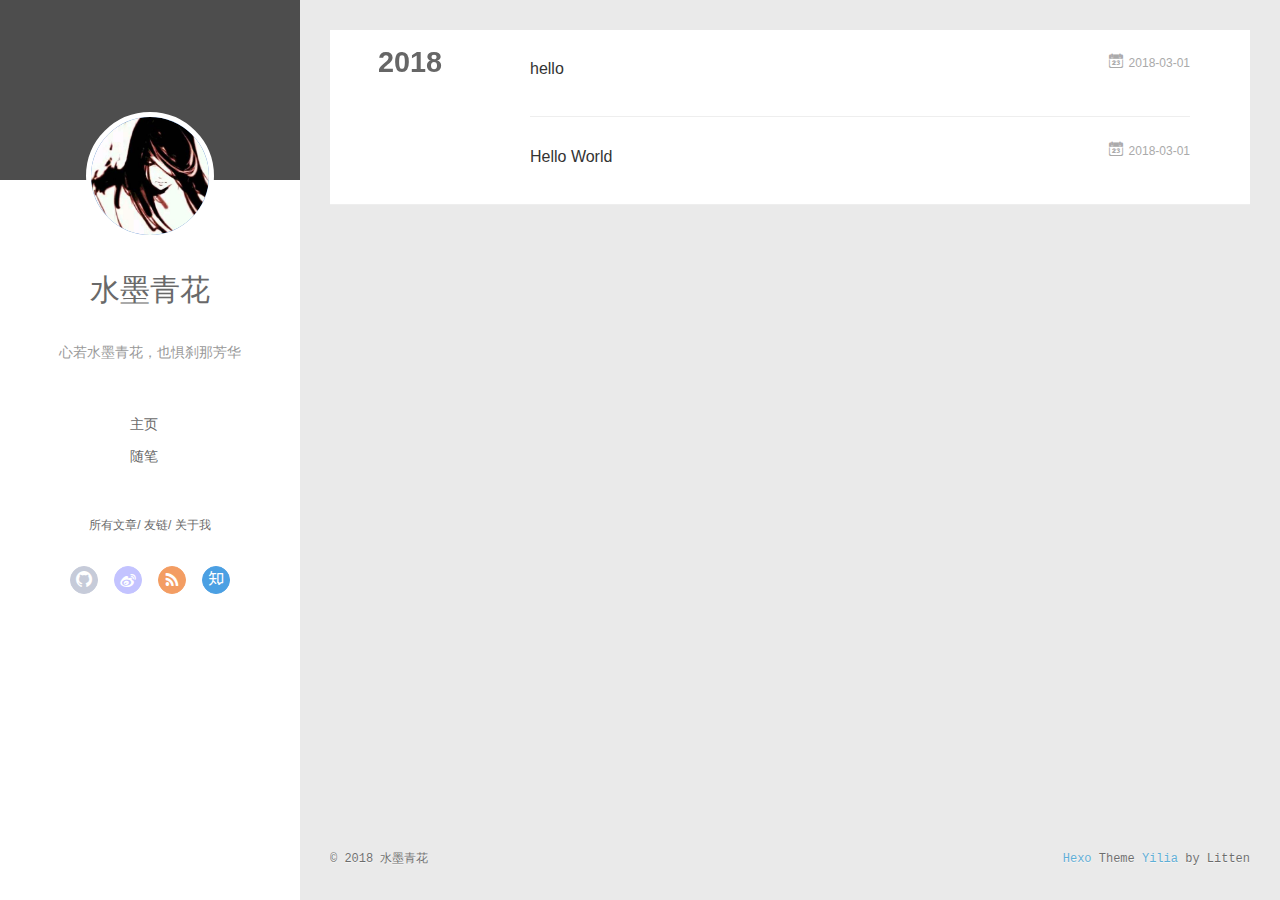
==== commit 98660df2: "Site updated: 2018-03-01 17:47:38" ====
--- a/archives/index.html
+++ b/archives/index.html
@@ -6,16 +6,20 @@
   <meta name="renderer" content="webkit">
   <meta http-equiv="X-UA-Compatible" content="IE=edge" >
   <link rel="dns-prefetch" href="https://appleat.github.io">
-  <title>Archives | 时光隧道</title>
+  <title>Archives | 水墨青花</title>
   <meta name="viewport" content="width=device-width, initial-scale=1, maximum-scale=1">
-  <meta property="og:type" content="website">
-<meta property="og:title" content="时光隧道">
+  <meta name="description" content="打开时光隧道，让我回到从前！">
+<meta name="keywords" content="代码人生">
+<meta property="og:type" content="website">
+<meta property="og:title" content="水墨青花">
 <meta property="og:url" content="https://appleat.github.io/archives/index.html">
-<meta property="og:site_name" content="时光隧道">
+<meta property="og:site_name" content="水墨青花">
+<meta property="og:description" content="打开时光隧道，让我回到从前！">
 <meta name="twitter:card" content="summary">
-<meta name="twitter:title" content="时光隧道">
-  
-    <link rel="alternative" href="/atom.xml" title="时光隧道" type="application/atom+xml">
+<meta name="twitter:title" content="水墨青花">
+<meta name="twitter:description" content="打开时光隧道，让我回到从前！">
+  
+    <link rel="alternative" href="/atom.xml" title="水墨青花" type="application/atom+xml">
   
   
     <link rel="icon" href="/favicon.png">
@@ -42,11 +46,13 @@
 <div class="intrude-less">
 	<header id="header" class="inner">
 		<a href="/" class="profilepic">
-			<img src="" class="js-avatar">
+			<img src="/assets/hmqh.png" class="js-avatar">
 		</a>
 		<hgroup>
-		  <h1 class="header-author"><a href="/">appleat</a></h1>
+		  <h1 class="header-author"><a href="/">水墨青花</a></h1>
 		</hgroup>
+		
+		<p class="header-subtitle">心若水墨青花，也惧刹那芳华</p>
 		
 
 		<nav class="header-menu">
@@ -100,11 +106,13 @@
 	<div class="intrude-less">
 		<header id="header" class="inner">
 			<div class="profilepic">
-				<img src="" class="js-avatar">
+				<img src="/assets/hmqh.png" class="js-avatar">
 			</div>
 			<hgroup>
-			  <h1 class="header-author js-header-author">appleat</h1>
+			  <h1 class="header-author js-header-author">水墨青花</h1>
 			</hgroup>
+			
+			<p class="header-subtitle"><i class="icon icon-quo-left"></i>心若水墨青花，也惧刹那芳华<i class="icon icon-quo-right"></i></p>
 			
 			
 			
@@ -228,7 +236,7 @@
   <div class="outer">
     <div id="footer-info">
     	<div class="footer-left">
-    		&copy; 2018 appleat
+    		&copy; 2018 水墨青花
     	</div>
       	<div class="footer-right">
       		<a href="http://hexo.io/" target="_blank">Hexo</a>  Theme <a href="https://github.com/litten/hexo-theme-yilia" target="_blank">Yilia</a> by Litten
@@ -391,7 +399,7 @@
     
     	<section class="tools-section tools-section-me" q-show="aboutme">
   	  	
-  	  		<div class="aboutme-wrap" id="js-aboutme">很惭愧&lt;br&gt;&lt;br&gt;只做了一点微小的工作&lt;br&gt;谢谢大家</div>
+  	  		<div class="aboutme-wrap" id="js-aboutme">打开时光隧道，&lt;br&gt;让我回到从前！</div>
   	  	
     	</section>
     
